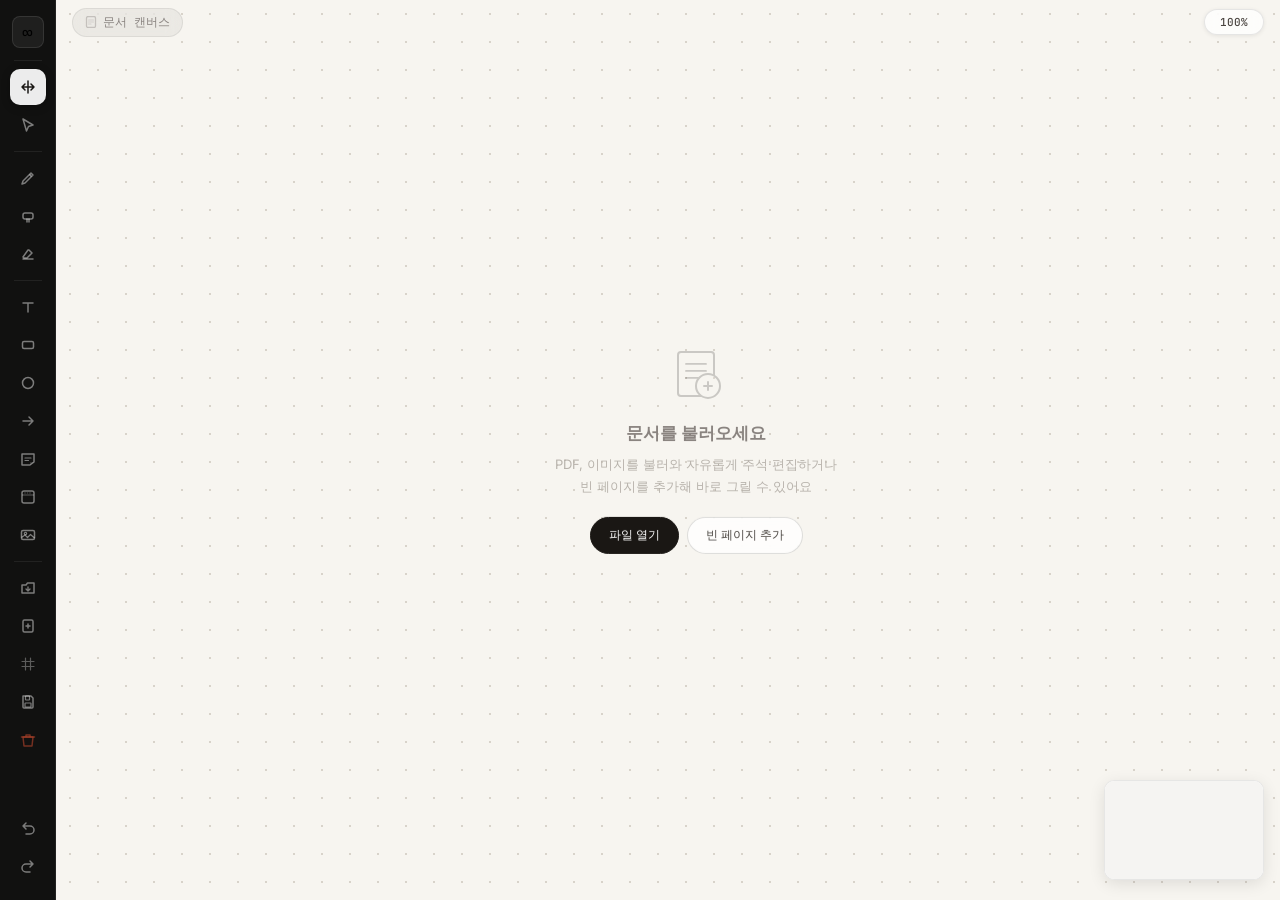
==== document.html @ 3174131b "feat: 로비 + 문서 캔버스 완성 (기능 동등화 + 버그 수정) ## 주요 변경사항  ### 로비 (index.html) - 무한캔버스 스타일 도트그리드 배경 - 드래그 가능한" ====
<!DOCTYPE html>
<html lang="ko">
<head>
  <meta charset="UTF-8">
  <meta name="viewport" content="width=device-width, initial-scale=1.0, viewport-fit=cover, maximum-scale=1.0, user-scalable=no">
  <meta name="apple-mobile-web-app-capable" content="yes">
  <meta name="apple-mobile-web-app-status-bar-style" content="black-translucent">
  <meta name="theme-color" content="#0f0e0d">
  <title>∞ Loovas — 문서 캔버스</title>
  <link rel="preconnect" href="https://fonts.googleapis.com">
  <link rel="preconnect" href="https://fonts.gstatic.com" crossorigin>
  <link rel="stylesheet" href="https://fonts.googleapis.com/css2?family=Inter:wght@300;400;500;600&family=JetBrains+Mono:wght@400;500&display=swap">
  <link rel="stylesheet" href="style.css">
  <style>
    /* ═══════════════════════════════════════════════════
       DOCUMENT CANVAS — 추가 스타일
    ═══════════════════════════════════════════════════ */

    /* 배경: 무한캔버스와 동일한 도트그리드 */
    #doc-grid {
      position: fixed;
      inset: 0;
      left: var(--sidebar-w);
      pointer-events: none;
      z-index: 0;
      background-color: var(--canvas-bg);
      background-image: radial-gradient(circle, var(--canvas-dot) 1.4px, transparent 1.4px);
      background-size: 28px 28px;
    }

    /* 뷰포트 */
    #doc-viewport {
      position: fixed;
      top: 0; bottom: 0;
      left: var(--sidebar-w);
      right: 0;
      overflow: hidden;
      z-index: 1;
    }

    /* 보드 — 스크롤 가능한 페이지들 */
    #doc-board {
      position: absolute;
      top: 0; left: 0;
      transform-origin: 0 0;
      will-change: transform;
      display: flex;
      flex-direction: column;
      align-items: center;
      padding: 60px 80px 120px;
      gap: 32px;
      min-width: 100vw;
      min-height: 100vh;
    }

    /* 각 문서 페이지 래퍼 */
    .doc-page-wrap {
      position: relative;
      display: flex;
      flex-direction: column;
      align-items: center;
      flex-shrink: 0;
    }

    /* 페이지 섬네일 */
    .doc-page {
      position: relative;
      background: #fff;
      box-shadow:
        0 4px 32px rgba(0,0,0,0.13),
        0 1px 6px rgba(0,0,0,0.06),
        0 0 0 1px rgba(0,0,0,0.05);
      border-radius: 3px;
      overflow: hidden;
      display: block;
    }
    .doc-page canvas {
      display: block;
      user-select: none;
      -webkit-user-select: none;
    }

    /* 페이지 번호 뱃지 */
    .doc-page-badge {
      font-size: 10px;
      color: var(--ink-4);
      font-family: var(--font-mono);
      white-space: nowrap;
      pointer-events: none;
      letter-spacing: 0.04em;
      margin-top: 8px;
      text-align: center;
    }

    /* 페이지 컨텍스트 메뉴 버튼 */
    .doc-page-menu-btn {
      position: absolute;
      top: 6px;
      right: 6px;
      width: 28px;
      height: 28px;
      border-radius: 8px;
      background: rgba(26,23,20,0.55);
      backdrop-filter: blur(6px);
      border: 1px solid rgba(255,255,255,0.12);
      color: rgba(255,255,255,0.9);
      cursor: pointer;
      display: none;
      align-items: center;
      justify-content: center;
      z-index: 20;
      transition: background 0.12s;
    }
    .doc-page-wrap:hover .doc-page-menu-btn { display: flex; }
    .doc-page-menu-btn:hover { background: rgba(26,23,20,0.8); }

    /* 페이지 추가 버튼 (각 페이지 아래) */
    .doc-add-page-btn {
      display: flex;
      align-items: center;
      gap: 8px;
      padding: 8px 20px;
      border-radius: 99px;
      border: 1.5px dashed rgba(26,23,20,0.2);
      background: transparent;
      color: var(--ink-4);
      font-size: 12px;
      font-weight: 500;
      cursor: pointer;
      transition: border-color 0.15s, color 0.15s, background 0.15s;
      font-family: var(--font-ui);
      margin-top: 4px;
    }
    .doc-add-page-btn:hover {
      border-color: rgba(26,23,20,0.4);
      color: var(--ink-2);
      background: rgba(26,23,20,0.04);
    }

    /* SVG 주석 레이어 (보드 전체 위) */
    #doc-svg-layer {
      position: absolute;
      top: 0; left: 0;
      width: 1px; height: 1px;
      overflow: visible;
      pointer-events: none;
      z-index: 50;
    }

    /* 빈 보드 힌트 */
    #doc-empty-hint {
      position: fixed;
      top: 50%;
      left: calc(var(--sidebar-w) + 50%);
      transform: translate(-50%, -50%);
      text-align: center;
      z-index: 5;
      transition: opacity 0.3s, visibility 0.3s;
    }
    #doc-empty-hint.hidden {
      opacity: 0;
      pointer-events: none;
      visibility: hidden;
    }
    .hint-icon { margin-bottom: 16px; opacity: 0.2; }
    .hint-title {
      font-size: 17px; font-weight: 600;
      color: var(--ink-3); margin-bottom: 8px;
    }
    .hint-desc {
      font-size: 13px; color: var(--ink-4);
      line-height: 1.7;
    }
    .hint-actions {
      display: flex; gap: 8px; justify-content: center;
      margin-top: 20px; pointer-events: all;
    }
    .hint-btn {
      padding: 9px 18px;
      border-radius: 99px;
      font-size: 12px; font-weight: 500;
      cursor: pointer;
      transition: background 0.12s, border-color 0.12s;
      font-family: var(--font-ui);
      border: 1.5px solid rgba(26,23,20,0.14);
      background: rgba(255,255,255,0.8);
      color: var(--ink-2);
      backdrop-filter: blur(8px);
    }
    .hint-btn:hover { background: #fff; border-color: rgba(26,23,20,0.25); }
    .hint-btn.primary {
      background: var(--ink-1); color: #fff; border-color: var(--ink-1);
    }
    .hint-btn.primary:hover { background: #2a2520; border-color: #2a2520; }

    /* ── TOP BAR ── */
    #doc-topbar {
      position: fixed; top: 0;
      left: var(--sidebar-w); right: 0;
      height: 44px; z-index: 900;
      display: flex; align-items: center; justify-content: space-between;
      padding: 0 16px; pointer-events: none;
    }
    #doc-topbar > * { pointer-events: all; }

    #doc-title-pill {
      font-family: var(--font-mono); font-size: 12px; font-weight: 500;
      color: var(--ink-3); padding: 5px 12px;
      background: rgba(26,23,20,0.05);
      border: 1px solid rgba(26,23,20,0.07);
      border-radius: 999px;
      backdrop-filter: blur(8px); -webkit-backdrop-filter: blur(8px);
      display: flex; align-items: center; gap: 6px;
    }
    #doc-title-pill svg { opacity: 0.4; }

    #doc-topbar-right { display: flex; align-items: center; gap: 8px; }

    #doc-zoom-pill {
      font-family: var(--font-mono); font-size: 11px; font-weight: 500;
      color: var(--ink-2); padding: 5px 12px;
      background: rgba(255,255,255,0.75);
      border: 1px solid rgba(26,23,20,0.1);
      border-radius: 999px; cursor: pointer; min-width: 60px; text-align: center;
      backdrop-filter: blur(8px); -webkit-backdrop-filter: blur(8px);
      transition: background 0.12s; box-shadow: 0 1px 4px rgba(0,0,0,0.08);
    }
    #doc-zoom-pill:hover { background: rgba(255,255,255,0.95); color: var(--ink-1); }

    #doc-page-count-pill {
      font-family: var(--font-mono); font-size: 11px; font-weight: 500;
      color: var(--ink-3); padding: 5px 10px;
      background: rgba(26,23,20,0.05);
      border: 1px solid rgba(26,23,20,0.07);
      border-radius: 999px;
      backdrop-filter: blur(8px);
    }

    /* ── COLOR TRAY (무한캔버스와 동일) ── */
    #doc-color-tray {
      position: fixed;
      left: calc(var(--sidebar-w) + 12px);
      bottom: 20px;
      z-index: 1000;
      background: rgba(17,17,16,0.92);
      backdrop-filter: blur(16px); -webkit-backdrop-filter: blur(16px);
      border: 1px solid rgba(255,255,255,0.1);
      border-radius: 16px; padding: 12px;
      display: none; flex-direction: column; gap: 10px;
      box-shadow: 0 8px 32px rgba(0,0,0,0.3), 0 2px 8px rgba(0,0,0,0.15);
      opacity: 0; transform: translateY(8px) scale(0.97);
      pointer-events: none;
      transition: opacity 0.2s var(--ease-out), transform 0.2s var(--ease-out);
    }
    #doc-color-tray.ct-visible {
      display: flex; opacity: 1; transform: none; pointer-events: all;
    }

    /* ── SNACKBAR ── */
    #doc-snack {
      position: fixed; bottom: 24px; left: calc(var(--sidebar-w) + 50%);
      transform: translateX(-50%) translateY(16px);
      background: rgba(26,23,20,0.9); color: #fff;
      font-size: 13px; font-family: var(--font-ui);
      padding: 10px 20px; border-radius: 99px;
      pointer-events: none; opacity: 0;
      transition: opacity 0.2s, transform 0.2s;
      z-index: 9000; white-space: nowrap;
      backdrop-filter: blur(8px);
    }
    #doc-snack.visible { opacity: 1; transform: translateX(-50%) translateY(0); }

    /* ── 페이지 컨텍스트 메뉴 ── */
    #doc-page-ctx {
      position: fixed;
      background: rgba(255,255,255,0.97);
      backdrop-filter: blur(20px); -webkit-backdrop-filter: blur(20px);
      border: 1px solid rgba(26,23,20,0.1);
      border-radius: 12px; padding: 6px;
      box-shadow: 0 8px 32px rgba(0,0,0,0.14), 0 2px 8px rgba(0,0,0,0.06);
      z-index: 5000; min-width: 172px;
      display: none;
    }
    #doc-page-ctx.visible { display: block; }
    .dpc-item {
      display: flex; align-items: center; gap: 10px;
      padding: 9px 12px; border-radius: 8px;
      font-size: 13px; color: var(--ink-1); cursor: pointer;
      transition: background 0.1s; user-select: none;
    }
    .dpc-item:hover { background: rgba(26,23,20,0.05); }
    .dpc-item.danger { color: var(--accent); }
    .dpc-item.danger:hover { background: rgba(200,75,47,0.06); }
    .dpc-sep { height: 1px; background: rgba(26,23,20,0.07); margin: 4px 0; }

    /* ── 펜 설정 패널 (무한캔버스와 동일) ── */
    #doc-pen-panel {
      position: fixed;
      width: 228px;
      background: rgba(22,20,18,0.97);
      backdrop-filter: blur(24px); -webkit-backdrop-filter: blur(24px);
      border: 1px solid rgba(255,255,255,0.1);
      border-radius: 16px; padding: 0;
      box-shadow: 0 16px 48px rgba(0,0,0,0.4), 0 4px 16px rgba(0,0,0,0.2);
      z-index: 2000;
      display: none;
      opacity: 0;
      transform: scale(0.95) translateY(-4px);
      transform-origin: left center;
      transition: opacity 0.18s var(--ease-out), transform 0.18s var(--ease-out);
    }
    #doc-pen-panel.pp-open {
      display: block; opacity: 1; transform: scale(1) translateY(0);
    }
    #doc-pen-panel .pp-header {
      display: flex; align-items: center; justify-content: space-between;
      padding: 14px 16px 12px;
      border-bottom: 1px solid rgba(255,255,255,0.08);
    }
    #doc-pen-panel .pp-title {
      font-size: 12px; font-weight: 600; color: rgba(255,255,255,0.85);
      letter-spacing: 0.04em; text-transform: uppercase;
    }
    #doc-pen-panel .pp-close {
      width: 24px; height: 24px; border-radius: 50%;
      border: none; background: rgba(255,255,255,0.08);
      color: rgba(255,255,255,0.5); cursor: pointer;
      display: flex; align-items: center; justify-content: center;
      transition: background 0.12s;
    }
    #doc-pen-panel .pp-close:hover { background: rgba(255,255,255,0.14); color: #fff; }
    #doc-pen-panel .pp-body { padding: 12px 16px 16px; display: flex; flex-direction: column; gap: 14px; }
    #doc-pen-panel .pp-sect { display: flex; flex-direction: column; gap: 8px; }
    #doc-pen-panel .pp-lbl {
      font-size: 10px; font-weight: 600; color: rgba(255,255,255,0.35);
      text-transform: uppercase; letter-spacing: 0.1em;
    }
    #doc-pen-panel .pp-row { display: flex; align-items: center; gap: 8px; }
    #doc-pen-panel input[type=range] {
      flex: 1; height: 4px; border-radius: 2px; cursor: pointer;
      -webkit-appearance: none; background: rgba(255,255,255,0.12);
      outline: none;
    }
    #doc-pen-panel input[type=range]::-webkit-slider-thumb {
      -webkit-appearance: none; width: 14px; height: 14px;
      border-radius: 50%; background: #fff; cursor: pointer;
      box-shadow: 0 1px 4px rgba(0,0,0,0.3);
    }
    #doc-pen-panel .pp-num {
      font-family: var(--font-mono); font-size: 11px;
      color: rgba(255,255,255,0.5); min-width: 32px; text-align: right;
    }
    #doc-pen-panel .pp-chips { display: flex; gap: 4px; flex-wrap: wrap; }
    #doc-pen-panel .pp-chip {
      padding: 4px 10px; border-radius: 99px; font-size: 11px; font-weight: 500;
      border: 1px solid rgba(255,255,255,0.12);
      background: transparent; color: rgba(255,255,255,0.5);
      cursor: pointer; transition: background 0.12s, color 0.12s, border-color 0.12s;
    }
    #doc-pen-panel .pp-chip.pp-on,
    #doc-pen-panel .pp-chip:hover {
      background: rgba(255,255,255,0.12); color: rgba(255,255,255,0.9);
      border-color: rgba(255,255,255,0.25);
    }
    #doc-pen-panel .pp-caps { display: flex; gap: 4px; }
    #doc-pen-panel .pp-cap {
      flex: 1; padding: 6px 4px; border-radius: 8px; font-size: 10px;
      border: 1px solid rgba(255,255,255,0.1);
      background: transparent; color: rgba(255,255,255,0.5);
      cursor: pointer; display: flex; flex-direction: column;
      align-items: center; gap: 4px; transition: 0.12s;
    }
    #doc-pen-panel .pp-cap.pp-on,
    #doc-pen-panel .pp-cap:hover {
      background: rgba(255,255,255,0.1); color: rgba(255,255,255,0.9);
      border-color: rgba(255,255,255,0.22);
    }
    #doc-pen-panel .pp-preview-wrap {
      background: rgba(255,255,255,0.06); border-radius: 8px; padding: 8px;
      height: 48px; display: flex; align-items: center;
    }
    #doc-pen-panel #dpp-preview-svg { width: 100%; height: 32px; }
    #doc-pen-panel #dpp-preview-path { stroke: rgba(255,255,255,0.7); }

    /* ── select 도구 선택 스타일 ── */
    .doc-el-selected {
      outline: 2px solid var(--accent) !important;
      outline-offset: 2px;
    }

    /* ── 드래그 드롭 오버레이 ── */
    #doc-drag-overlay {
      position: fixed; inset: 0; z-index: 9998;
      background: rgba(43,108,176,0.06);
      border: 3px dashed rgba(43,108,176,0.35);
      display: none; align-items: center; justify-content: center;
      pointer-events: none;
    }
    #doc-drag-overlay.active { display: flex; }
    #doc-drag-overlay .drop-msg {
      background: rgba(255,255,255,0.95);
      backdrop-filter: blur(12px);
      padding: 20px 40px; border-radius: 16px;
      font-size: 15px; font-weight: 600; color: var(--ink-2);
      box-shadow: 0 8px 32px rgba(0,0,0,0.12);
    }

    /* ── 미니맵 ── */
    #doc-minimap {
      position: fixed; right: 16px; bottom: 20px;
      width: 160px; height: 100px;
      background: rgba(255,255,255,0.85);
      border: 1px solid rgba(26,23,20,0.1);
      border-radius: 10px; overflow: hidden;
      box-shadow: 0 4px 16px rgba(0,0,0,0.1);
      z-index: 999;
      backdrop-filter: blur(8px); -webkit-backdrop-filter: blur(8px);
    }
    @media (max-width: 767px) {
      #doc-minimap { display: none; }
      #doc-title-pill { display: none; }
    }
  </style>
</head>
<body data-tool="pan">

<!-- ── 도트그리드 배경 (무한캔버스와 동일) ── -->
<div id="doc-grid"></div>

<!-- ── 뷰포트 + 보드 ── -->
<div id="doc-viewport">
  <div id="doc-board">
    <!-- 페이지들은 JS로 주입 -->
    <svg id="doc-svg-layer"></svg>
  </div>
</div>

<!-- ── 빈 상태 힌트 ── -->
<div id="doc-empty-hint">
  <div class="hint-icon">
    <svg width="56" height="56" viewBox="0 0 56 56" fill="none">
      <rect x="10" y="6" width="36" height="44" rx="3" stroke="#1a1714" stroke-width="2"/>
      <path d="M18 18H38M18 25H38M18 32H30" stroke="#1a1714" stroke-width="1.8" stroke-linecap="round"/>
      <circle cx="40" cy="40" r="12" fill="var(--canvas-bg)" stroke="#1a1714" stroke-width="2"/>
      <path d="M36 40H44M40 36V44" stroke="#1a1714" stroke-width="2" stroke-linecap="round"/>
    </svg>
  </div>
  <div class="hint-title">문서를 불러오세요</div>
  <div class="hint-desc">
    PDF, 이미지를 불러와 자유롭게 주석·편집하거나<br>
    빈 페이지를 추가해 바로 그릴 수 있어요
  </div>
  <div class="hint-actions">
    <button class="hint-btn primary" id="doc-hint-open-btn">파일 열기</button>
    <button class="hint-btn" id="doc-hint-blank-btn">빈 페이지 추가</button>
  </div>
</div>

<!-- ══════════════════════════════════════════
     LEFT SIDEBAR — 무한캔버스와 동일 구조
══════════════════════════════════════════ -->
<aside id="left-sidebar">
  <!-- 홈 버튼 -->
  <div id="sidebar-brand">
    <a href="index.html" id="brand-icon" title="홈으로" style="text-decoration:none;display:flex;align-items:center;justify-content:center;color:inherit;">∞</a>
  </div>

  <div class="sidebar-divider"></div>

  <!-- 뷰 / 선택 도구 -->
  <div class="sidebar-section" id="doc-mode-section">
    <button class="sbtn active" id="dt-pan" data-tool="pan" data-tip="이동 (H)">
      <svg width="16" height="16" viewBox="0 0 16 16" fill="none">
        <path d="M8 2V14M2 8H14M5 5L2 8L5 11M11 5L14 8L11 11" stroke="currentColor" stroke-width="1.5" stroke-linecap="round" stroke-linejoin="round"/>
      </svg>
    </button>
    <button class="sbtn" id="dt-select" data-tool="select" data-tip="선택 (V)">
      <svg width="16" height="16" viewBox="0 0 16 16" fill="none">
        <path d="M3 2L13 8L8.5 9.5L6.5 14L3 2Z" stroke="currentColor" stroke-width="1.5" stroke-linejoin="round"/>
      </svg>
    </button>
  </div>

  <div class="sidebar-divider"></div>

  <!-- 드로잉 도구 -->
  <div class="sidebar-section">
    <button class="sbtn" id="dt-pen" data-tool-or-panel="pen" data-tip="펜 (P)">
      <svg width="16" height="16" viewBox="0 0 16 16" fill="none">
        <path d="M11 3L13 5L5 13L2 14L3 11L11 3Z" stroke="currentColor" stroke-width="1.5" stroke-linejoin="round"/>
        <path d="M9.5 4.5L11.5 6.5" stroke="currentColor" stroke-width="1.5"/>
      </svg>
    </button>
    <button class="sbtn" id="dt-highlight" data-tool-or-panel="highlight" data-tip="형광펜 (L)">
      <svg width="16" height="16" viewBox="0 0 16 16" fill="none">
        <rect x="3" y="5" width="10" height="6" rx="2" stroke="currentColor" stroke-width="1.5"/>
        <path d="M7 11V14M9 11V14" stroke="currentColor" stroke-width="1.5" stroke-linecap="round"/>
      </svg>
    </button>
    <button class="sbtn" id="dt-eraser" data-tool-or-panel="eraser" data-tip="지우개 (E)">
      <svg width="16" height="16" viewBox="0 0 16 16" fill="none">
        <path d="M3 13H13" stroke="currentColor" stroke-width="1.5" stroke-linecap="round"/>
        <path d="M9 4L12 7L7 12H4L3 11L8 4H9Z" stroke="currentColor" stroke-width="1.5" stroke-linejoin="round"/>
      </svg>
    </button>
  </div>

  <div class="sidebar-divider"></div>

  <!-- 도형 도구 -->
  <div class="sidebar-section">
    <button class="sbtn" id="dt-text" data-tool="text" data-tip="텍스트 (T)">
      <svg width="16" height="16" viewBox="0 0 16 16" fill="none">
        <path d="M3 4H13M8 4V13" stroke="currentColor" stroke-width="1.5" stroke-linecap="round"/>
      </svg>
    </button>
    <button class="sbtn" id="dt-rect" data-tool="rect" data-tip="사각형 (R)">
      <svg width="16" height="16" viewBox="0 0 16 16" fill="none">
        <rect x="2.5" y="4.5" width="11" height="7" rx="1.5" stroke="currentColor" stroke-width="1.5"/>
      </svg>
    </button>
    <button class="sbtn" id="dt-circle" data-tool="circle" data-tip="원 (C)">
      <svg width="16" height="16" viewBox="0 0 16 16" fill="none">
        <circle cx="8" cy="8" r="5.5" stroke="currentColor" stroke-width="1.5"/>
      </svg>
    </button>
    <button class="sbtn" id="dt-arrow" data-tool="arrow" data-tip="화살표 (A)">
      <svg width="16" height="16" viewBox="0 0 16 16" fill="none">
        <path d="M3 8H13M9 4L13 8L9 12" stroke="currentColor" stroke-width="1.5" stroke-linecap="round" stroke-linejoin="round"/>
      </svg>
    </button>
    <button class="sbtn" id="dt-sticky" data-action="addSticky" data-tip="포스트잇 (S)">
      <svg width="16" height="16" viewBox="0 0 16 16" fill="none">
        <path d="M2 3H14V11L10 14H2V3Z" stroke="currentColor" stroke-width="1.5" stroke-linejoin="round"/>
        <path d="M10 11V14L14 11H10Z" fill="currentColor" opacity="0.3"/>
        <path d="M5 7H11M5 9.5H8.5" stroke="currentColor" stroke-width="1.2" stroke-linecap="round"/>
      </svg>
    </button>
    <button class="sbtn" id="dt-card" data-action="addCard" data-tip="카드 창 (W)">
      <svg width="16" height="16" viewBox="0 0 16 16" fill="none">
        <rect x="2" y="2" width="12" height="12" rx="2" stroke="currentColor" stroke-width="1.5"/>
        <path d="M2 6H14" stroke="currentColor" stroke-width="1.2" opacity="0.6"/>
        <circle cx="5" cy="4" r="0.8" fill="currentColor" opacity="0.5"/>
        <circle cx="7.5" cy="4" r="0.8" fill="currentColor" opacity="0.5"/>
        <circle cx="10" cy="4" r="0.8" fill="currentColor" opacity="0.5"/>
      </svg>
    </button>
    <button class="sbtn" id="dt-image" data-action="addDocImage" data-tip="이미지 삽입">
      <svg width="16" height="16" viewBox="0 0 16 16" fill="none">
        <rect x="1.5" y="3.5" width="13" height="9" rx="1.5" stroke="currentColor" stroke-width="1.5"/>
        <circle cx="5.5" cy="6.5" r="1.2" stroke="currentColor" stroke-width="1.2"/>
        <path d="M1.5 10.5L5 8L7.5 10.5L10.5 7.5L14.5 11" stroke="currentColor" stroke-width="1.2" stroke-linejoin="round"/>
      </svg>
    </button>
  </div>

  <div class="sidebar-divider"></div>

  <!-- 문서 관리 -->
  <div class="sidebar-section">
    <button class="sbtn" id="doc-open-btn" data-tip="문서 열기 (PDF/이미지)">
      <svg width="16" height="16" viewBox="0 0 16 16" fill="none">
        <path d="M2 5H6L7.5 3H14V13H2V5Z" stroke="currentColor" stroke-width="1.5" stroke-linejoin="round"/>
        <path d="M8 7V11M6 9L8 11L10 9" stroke="currentColor" stroke-width="1.3" stroke-linecap="round" stroke-linejoin="round"/>
      </svg>
    </button>
    <button class="sbtn" id="doc-add-blank-btn" data-tip="빈 페이지 추가">
      <svg width="16" height="16" viewBox="0 0 16 16" fill="none">
        <rect x="3" y="2" width="10" height="12" rx="1.5" stroke="currentColor" stroke-width="1.5"/>
        <path d="M8 6V10M6 8H10" stroke="currentColor" stroke-width="1.5" stroke-linecap="round"/>
      </svg>
    </button>
    <button class="sbtn" id="doc-grid-toggle-btn" data-tip="그리드 토글 (G)">
      <svg width="16" height="16" viewBox="0 0 16 16" fill="none">
        <path d="M2 5.5H14M2 10.5H14M5.5 2V14M10.5 2V14" stroke="currentColor" stroke-width="1.2" stroke-linecap="round" opacity="0.7"/>
      </svg>
    </button>
    <button class="sbtn" id="doc-save-btn" data-tip="저장 (Ctrl+S)">
      <svg width="16" height="16" viewBox="0 0 16 16" fill="none">
        <path d="M3 2H11L13 4V13C13 13.6 12.6 14 12 14H4C3.4 14 3 13.6 3 13V2Z" stroke="currentColor" stroke-width="1.5" stroke-linejoin="round"/>
        <rect x="5.5" y="2" width="4" height="4" rx="0.5" stroke="currentColor" stroke-width="1.2"/>
        <rect x="5" y="9" width="6" height="4" rx="0.5" stroke="currentColor" stroke-width="1.2"/>
      </svg>
    </button>
    <button class="sbtn sbtn-danger" id="doc-clear-btn" data-tip="전체 삭제">
      <svg width="16" height="16" viewBox="0 0 16 16" fill="none">
        <path d="M3 5H13L12 14H4L3 5Z" stroke="currentColor" stroke-width="1.5" stroke-linejoin="round"/>
        <path d="M1.5 5H14.5M6 5V3H10V5" stroke="currentColor" stroke-width="1.5" stroke-linecap="round" stroke-linejoin="round"/>
      </svg>
    </button>
  </div>

  <!-- Spacer -->
  <div class="sidebar-spacer"></div>

  <!-- Undo / Redo -->
  <div class="sidebar-section">
    <button class="sbtn" id="doc-undo-btn" data-tip="실행 취소 (Ctrl+Z)">
      <svg width="16" height="16" viewBox="0 0 16 16" fill="none">
        <path d="M3 6L6 3M3 6L6 9M3 6H10C12.2 6 14 7.8 14 10C14 12.2 12.2 14 10 14H6" stroke="currentColor" stroke-width="1.5" stroke-linecap="round" stroke-linejoin="round"/>
      </svg>
    </button>
    <button class="sbtn" id="doc-redo-btn" data-tip="다시 실행 (Ctrl+Shift+Z)">
      <svg width="16" height="16" viewBox="0 0 16 16" fill="none">
        <path d="M13 6L10 3M13 6L10 9M13 6H6C3.8 6 2 7.8 2 10C2 12.2 3.8 14 6 14H10" stroke="currentColor" stroke-width="1.5" stroke-linecap="round" stroke-linejoin="round"/>
      </svg>
    </button>
  </div>
</aside>

<!-- ── TOP BAR ── -->
<header id="doc-topbar">
  <div style="display:flex;align-items:center;gap:8px;">
    <div id="doc-title-pill">
      <svg width="12" height="12" viewBox="0 0 12 12" fill="none">
        <rect x="1.5" y="0.5" width="9" height="11" rx="1.5" stroke="currentColor" stroke-width="1.3"/>
        <path d="M3.5 4H8.5M3.5 6H8.5M3.5 8H6" stroke="currentColor" stroke-width="1.1" stroke-linecap="round" opacity="0.6"/>
      </svg>
      문서 캔버스
    </div>
    <div id="doc-page-count-pill" style="display:none;">1 페이지</div>
  </div>
  <div id="doc-topbar-right">
    <div id="doc-zoom-pill">100%</div>
  </div>
</header>

<!-- ── COLOR TRAY ── -->
<div id="doc-color-tray">
  <div class="ct-title">색상</div>
  <div class="ct-colors">
    <div class="cdot active" style="--c:#1a1714" data-c="#1a1714"></div>
    <div class="cdot" style="--c:#c84b2f" data-c="#c84b2f"></div>
    <div class="cdot" style="--c:#2b6cb0" data-c="#2b6cb0"></div>
    <div class="cdot" style="--c:#2d8a4e" data-c="#2d8a4e"></div>
    <div class="cdot" style="--c:#7c3d9e" data-c="#7c3d9e"></div>
    <div class="cdot" style="--c:#e8a320" data-c="#e8a320"></div>
  </div>
  <div class="ct-divider"></div>
  <div class="ct-title">굵기</div>
  <div class="ct-strokes">
    <button class="sw-btn active" data-sw="2"><div class="sw-line" style="height:2px"></div></button>
    <button class="sw-btn" data-sw="5"><div class="sw-line" style="height:4px"></div></button>
    <button class="sw-btn" data-sw="10"><div class="sw-line" style="height:7px"></div></button>
  </div>
</div>

<!-- ── 펜 설정 패널 ── -->
<div id="doc-pen-panel">
  <div class="pp-header">
    <span class="pp-title" id="dpp-title">펜 설정</span>
    <button class="pp-close" id="dpp-close">
      <svg width="10" height="10" viewBox="0 0 10 10" fill="none">
        <path d="M1.5 1.5L8.5 8.5M8.5 1.5L1.5 8.5" stroke="currentColor" stroke-width="1.7" stroke-linecap="round"/>
      </svg>
    </button>
  </div>
  <div class="pp-body">
    <div class="pp-sect">
      <div class="pp-lbl">안정화 (Smoothing)</div>
      <div class="pp-row">
        <input type="range" id="dpp-smooth" min="0" max="20" step="1" value="0">
        <span class="pp-num" id="dpp-smooth-v">0</span>
      </div>
      <div class="pp-chips" id="dpp-sc">
        <button class="pp-chip pp-on" data-smooth="0">없음</button>
        <button class="pp-chip" data-smooth="5">약간</button>
        <button class="pp-chip" data-smooth="10">보통</button>
        <button class="pp-chip" data-smooth="18">강함</button>
      </div>
    </div>
    <div class="pp-sect">
      <div class="pp-lbl">불투명도</div>
      <div class="pp-row">
        <input type="range" id="dpp-opacity" min="5" max="100" step="5" value="100">
        <span class="pp-num" id="dpp-opacity-v">100%</span>
      </div>
    </div>
    <div class="pp-sect" id="dpp-cap-sect">
      <div class="pp-lbl">선 끝 모양</div>
      <div class="pp-caps">
        <button class="pp-cap pp-on" data-cap="round">
          <svg width="30" height="10"><line x1="5" y1="5" x2="25" y2="5" stroke="rgba(255,255,255,0.7)" stroke-width="5" stroke-linecap="round"/></svg>
          <span>둥글게</span>
        </button>
        <button class="pp-cap" data-cap="square">
          <svg width="30" height="10"><line x1="5" y1="5" x2="25" y2="5" stroke="rgba(255,255,255,0.7)" stroke-width="5" stroke-linecap="square"/></svg>
          <span>각지게</span>
        </button>
        <button class="pp-cap" data-cap="butt">
          <svg width="30" height="10"><line x1="7" y1="5" x2="23" y2="5" stroke="rgba(255,255,255,0.7)" stroke-width="5" stroke-linecap="butt"/></svg>
          <span>짧게</span>
        </button>
      </div>
    </div>
    <div class="pp-sect" id="dpp-pressure-sect">
      <div class="pp-lbl">끝 처리 (Taper)</div>
      <div class="pp-chips" id="dpp-pc">
        <button class="pp-chip pp-on" data-pressure="none">없음</button>
        <button class="pp-chip" data-pressure="start">시작</button>
        <button class="pp-chip" data-pressure="end">끝</button>
        <button class="pp-chip" data-pressure="both">양쪽</button>
      </div>
    </div>
    <div class="pp-sect">
      <div class="pp-lbl">미리보기</div>
      <div class="pp-preview-wrap">
        <svg id="dpp-preview-svg" viewBox="0 0 200 32" preserveAspectRatio="none">
          <path id="dpp-preview-path"
            d="M10,24 Q30,8 50,16 Q70,24 90,12 Q110,4 130,16 Q150,24 170,10 Q185,4 192,10"
            fill="none" stroke="rgba(255,255,255,0.7)" stroke-width="2"
            stroke-linecap="round" stroke-linejoin="round"/>
        </svg>
      </div>
    </div>
  </div>
</div>

<!-- ── 페이지 컨텍스트 메뉴 ── -->
<div id="doc-page-ctx">
  <div class="dpc-item" id="dpc-move-up">
    <svg width="14" height="14" viewBox="0 0 14 14" fill="none"><path d="M7 11V3M4 6L7 3L10 6" stroke="currentColor" stroke-width="1.5" stroke-linecap="round" stroke-linejoin="round"/></svg>
    위로 이동
  </div>
  <div class="dpc-item" id="dpc-move-down">
    <svg width="14" height="14" viewBox="0 0 14 14" fill="none"><path d="M7 3V11M4 8L7 11L10 8" stroke="currentColor" stroke-width="1.5" stroke-linecap="round" stroke-linejoin="round"/></svg>
    아래로 이동
  </div>
  <div class="dpc-sep"></div>
  <div class="dpc-item" id="dpc-add-before">
    <svg width="14" height="14" viewBox="0 0 14 14" fill="none"><rect x="2" y="2" width="10" height="10" rx="1.5" stroke="currentColor" stroke-width="1.4"/><path d="M7 5V9M5 7H9" stroke="currentColor" stroke-width="1.4" stroke-linecap="round"/></svg>
    앞에 페이지 추가
  </div>
  <div class="dpc-item" id="dpc-add-after">
    <svg width="14" height="14" viewBox="0 0 14 14" fill="none"><rect x="2" y="2" width="10" height="10" rx="1.5" stroke="currentColor" stroke-width="1.4"/><path d="M7 5V9M5 7H9" stroke="currentColor" stroke-width="1.4" stroke-linecap="round"/></svg>
    뒤에 페이지 추가
  </div>
  <div class="dpc-sep"></div>
  <div class="dpc-item" id="dpc-fit">
    <svg width="14" height="14" viewBox="0 0 14 14" fill="none"><path d="M2 5V2H5M9 2H12V5M12 9V12H9M5 12H2V9" stroke="currentColor" stroke-width="1.5" stroke-linecap="round" stroke-linejoin="round"/></svg>
    이 페이지에 맞추기
  </div>
  <div class="dpc-sep"></div>
  <div class="dpc-item danger" id="dpc-delete">
    <svg width="14" height="14" viewBox="0 0 14 14" fill="none"><path d="M2 4H12L11 13H3L2 4Z" stroke="currentColor" stroke-width="1.4" stroke-linejoin="round"/><path d="M1 4H13M5 4V2H9V4" stroke="currentColor" stroke-width="1.4" stroke-linecap="round" stroke-linejoin="round"/></svg>
    이 페이지 삭제
  </div>
</div>

<!-- ── SNACKBAR ── -->
<div id="doc-snack"></div>

<!-- ── 저장 다이얼로그 ── -->
<div id="doc-save-overlay" style="position:fixed;inset:0;z-index:9000;background:rgba(0,0,0,0.45);backdrop-filter:blur(4px);display:none;align-items:center;justify-content:center;">
  <div id="doc-save-dialog" style="background:#fff;border-radius:16px;padding:28px 28px 20px;min-width:320px;box-shadow:0 24px 64px rgba(0,0,0,0.25);font-family:var(--font-ui);">
    <div style="font-size:16px;font-weight:600;color:var(--ink-1);margin-bottom:6px;">저장</div>
    <div style="font-size:12px;color:var(--ink-4);margin-bottom:20px;">문서 캔버스를 파일로 저장합니다</div>
    <div style="margin-bottom:20px;">
      <label style="font-size:11px;font-weight:600;color:var(--ink-3);text-transform:uppercase;letter-spacing:0.06em;display:block;margin-bottom:6px;">파일 이름</label>
      <input type="text" id="doc-save-filename" style="width:100%;box-sizing:border-box;border:1px solid rgba(26,23,20,0.18);border-radius:8px;padding:9px 12px;font-size:13px;font-family:var(--font-mono);color:var(--ink-1);outline:none;background:#faf9f7;" placeholder="document-2026-04-03">
    </div>
    <div style="display:flex;gap:8px;justify-content:flex-end;">
      <button id="doc-save-cancel-btn" style="padding:9px 18px;border-radius:8px;border:1px solid rgba(26,23,20,0.14);background:transparent;font-size:13px;font-weight:500;cursor:pointer;color:var(--ink-2);font-family:var(--font-ui);">취소</button>
      <button id="doc-save-confirm-btn" style="padding:9px 18px;border-radius:8px;border:none;background:var(--ink-1);color:#fff;font-size:13px;font-weight:500;cursor:pointer;font-family:var(--font-ui);">저장</button>
    </div>
  </div>
</div>

<!-- ── 미니맵 ── -->
<canvas id="doc-minimap" width="160" height="100"></canvas>

<!-- ── 드래그 드롭 오버레이 ── -->
<div id="doc-drag-overlay">
  <div class="drop-msg">
    <svg width="20" height="20" viewBox="0 0 20 20" fill="none" style="display:inline;vertical-align:middle;margin-right:8px;">
      <rect x="3" y="2" width="14" height="16" rx="2" stroke="currentColor" stroke-width="1.7"/>
      <path d="M10 7V13M7 10H13" stroke="currentColor" stroke-width="1.7" stroke-linecap="round"/>
    </svg>
    파일을 여기에 놓으세요
  </div>
</div>

<!-- ── 파일 입력 ── -->
<input type="file" id="doc-file-in" accept=".pdf,image/*" style="display:none">
<input type="file" id="doc-img-in" accept="image/*" style="display:none">

<!-- 기존 무한캔버스 호환용 숨김 shim -->
<div id="toolbar" style="display:none" aria-hidden="true">
  <div id="tb-drag-handle" style="display:none"></div>
  <div id="tb-tools" style="display:none"></div>
</div>
<div id="mode-bar" style="display:none" aria-hidden="true"></div>
<div id="ur-cluster" style="display:none" aria-hidden="true"></div>

<script>
// 드래그 오버레이
(function() {
  let dragCount = 0;
  const overlay = document.getElementById('doc-drag-overlay');
  document.addEventListener('dragenter', () => { dragCount++; overlay.classList.add('active'); });
  document.addEventListener('dragleave', () => { dragCount = Math.max(0, dragCount - 1); if (!dragCount) overlay.classList.remove('active'); });
  document.addEventListener('drop', () => { dragCount = 0; overlay.classList.remove('active'); });
  document.addEventListener('dragover', e => e.preventDefault());
})();
</script>

<script type="module" src="js/doc-main.js"></script>
</body>
</html>
---- style.css ----
/* Google Fonts — Inter + JetBrains Mono */

/* ═══════════════════════════════════════════════════════
   DESIGN TOKENS
═══════════════════════════════════════════════════════ */
:root {
  /* Canvas */
  --canvas-bg: #f7f5f0;
  --canvas-dot: #d8d3ca;

  /* Sidebar */
  --sidebar-bg: #111110;
  --sidebar-border: rgba(255,255,255,0.07);
  --sidebar-w: 56px;

  /* Surface */
  --surface-0: #ffffff;
  --surface-1: #faf9f7;
  --surface-2: #f2f0ec;
  --surface-3: #e8e5df;

  /* Ink */
  --ink-1: #1a1714;
  --ink-2: #4a4540;
  --ink-3: #8a8480;
  --ink-4: #b8b3ac;

  /* Accent */
  --accent:   #c84b2f;
  --accent-2: #2b6cb0;
  --accent-3: #2d8a4e;

  /* Sidebar button */
  --sbtn-hover: rgba(255,255,255,0.07);
  --sbtn-active: rgba(255,255,255,0.12);
  --sbtn-active-bg: rgba(255,255,255,0.9);
  --sbtn-active-ink: #1a1714;

  /* Panel */
  --panel-bg: rgba(250,249,247,0.96);
  --panel-border: rgba(26,23,20,0.1);
  --panel-shadow: 0 8px 32px rgba(0,0,0,0.14), 0 2px 8px rgba(0,0,0,0.06);

  /* Typography */
  --font-ui: 'Inter', system-ui, -apple-system, sans-serif;
  --font-mono: 'JetBrains Mono', 'DM Mono', monospace;
  --font-body: 'Inter', serif;

  /* Safe areas */
  --safe-b: env(safe-area-inset-bottom, 0px);
  --safe-t: env(safe-area-inset-top,    0px);
  --safe-l: env(safe-area-inset-left,   0px);
  --safe-r: env(safe-area-inset-right,  0px);

  /* Transitions */
  --ease-out: cubic-bezier(0.16, 1, 0.3, 1);
  --ease-spring: cubic-bezier(0.22, 0.68, 0.36, 1);
}

/* ═══════════════════════════════════════════════════════
   RESET
═══════════════════════════════════════════════════════ */
*, *::before, *::after {
  margin: 0; padding: 0; box-sizing: border-box;
}
html, body {
  width: 100%; height: 100%; overflow: hidden;
}
body {
  font-family: var(--font-ui);
  background: var(--sidebar-bg);
  user-select: none; -webkit-user-select: none;
  touch-action: none;
  -webkit-tap-highlight-color: transparent;
}

/* ═══════════════════════════════════════════════════════
   CANVAS BACKGROUND — DOT GRID
═══════════════════════════════════════════════════════ */
#grid {
  position: fixed;
  inset: 0;
  left: var(--sidebar-w);
  pointer-events: none;
  z-index: 0;
  background-color: var(--canvas-bg);
  background-image: radial-gradient(circle, var(--canvas-dot) 1.4px, transparent 1.4px);
  background-size: 28px 28px;
  transition: left 0.3s var(--ease-out);
}

/* ═══════════════════════════════════════════════════════
   VIEWPORT & BOARD
═══════════════════════════════════════════════════════ */
#viewport {
  position: fixed;
  top: 0; bottom: 0;
  left: var(--sidebar-w);
  right: 0;
  overflow: hidden;
  z-index: 1;
}
#board {
  position: absolute;
  top: 0; left: 0;
  transform-origin: 0 0;
  will-change: transform;
}
#svg-layer {
  position: absolute;
  top: 0; left: 0;
  width: 1px; height: 1px;
  overflow: visible;
  pointer-events: none;
}
#svg-overlay {
  position: absolute;
  top: 0; left: 0;
  width: 1px; height: 1px;
  overflow: visible;
  pointer-events: none;
  z-index: 99999;
}
#preview-canvas {
  position: fixed;
  top: 0; left: var(--sidebar-w);
  right: 0; bottom: 0;
  pointer-events: none;
  z-index: 500;
}

/* ═══════════════════════════════════════════════════════
   LEFT SIDEBAR
═══════════════════════════════════════════════════════ */
#left-sidebar {
  position: fixed;
  top: 0; left: 0; bottom: 0;
  width: var(--sidebar-w);
  background: var(--sidebar-bg);
  border-right: 1px solid var(--sidebar-border);
  z-index: 1000;
  display: flex;
  flex-direction: column;
  align-items: center;
  padding: calc(12px + var(--safe-t)) 0 calc(12px + var(--safe-b));
  gap: 0;
  overflow: hidden;
}

/* Brand */
#sidebar-brand {
  width: 100%;
  display: flex;
  align-items: center;
  justify-content: center;
  padding: 4px 0 8px;
  flex-shrink: 0;
}
#brand-icon {
  width: 32px;
  height: 32px;
  display: flex;
  align-items: center;
  justify-content: center;
  font-size: 18px;
  color: rgba(255,255,255,0.9);
  font-family: var(--font-mono);
  font-weight: 400;
  letter-spacing: -0.05em;
  background: rgba(255,255,255,0.06);
  border-radius: 8px;
  border: 1px solid rgba(255,255,255,0.1);
  transition: background 0.15s, transform 0.15s;
  cursor: default;
}
#brand-icon:hover {
  background: rgba(255,255,255,0.1);
  transform: scale(1.05);
}

/* Divider */
.sidebar-divider {
  width: 28px;
  height: 1px;
  background: var(--sidebar-border);
  flex-shrink: 0;
  margin: 4px 0;
}

/* Section */
.sidebar-section {
  display: flex;
  flex-direction: column;
  align-items: center;
  gap: 2px;
  padding: 4px 0;
  width: 100%;
}

/* Spacer */
.sidebar-spacer {
  flex: 1;
}

/* Sidebar Button */
.sbtn {
  width: 36px;
  height: 36px;
  border-radius: 10px;
  border: none;
  background: transparent;
  color: rgba(255,255,255,0.45);
  cursor: pointer;
  display: flex;
  align-items: center;
  justify-content: center;
  position: relative;
  flex-shrink: 0;
  transition: background 0.12s, color 0.12s, transform 0.1s;
  -webkit-tap-highlight-color: transparent;
  touch-action: manipulation;
}
.sbtn:hover {
  background: var(--sbtn-hover);
  color: rgba(255,255,255,0.8);
}
.sbtn:active {
  transform: scale(0.92);
  background: var(--sbtn-active);
}
.sbtn.active {
  background: rgba(255,255,255,0.92);
  color: var(--ink-1);
  box-shadow: 0 2px 8px rgba(0,0,0,0.3);
}
.sbtn.active:hover {
  background: #ffffff;
  color: var(--ink-1);
}
.sbtn svg {
  pointer-events: none;
  flex-shrink: 0;
}
.sbtn-danger {
  color: rgba(200,75,47,0.55);
}
.sbtn-danger:hover {
  background: rgba(200,75,47,0.12) !important;
  color: rgba(200,75,47,0.9) !important;
}

/* Tooltip */
@media (hover: hover) {
  .sbtn[data-tip]:hover::after {
    content: attr(data-tip);
    position: absolute;
    left: calc(100% + 10px);
    top: 50%;
    transform: translateY(-50%);
    background: var(--ink-1);
    color: #fff;
    font-family: var(--font-ui);
    font-size: 11px;
    font-weight: 500;
    padding: 5px 9px;
    border-radius: 6px;
    white-space: nowrap;
    pointer-events: none;
    z-index: 9999;
    letter-spacing: 0.01em;
    box-shadow: 0 3px 10px rgba(0,0,0,0.2);
  }
  .sbtn[data-tip]:hover::before {
    content: '';
    position: absolute;
    left: calc(100% + 6px);
    top: 50%;
    transform: translateY(-50%);
    border: 4px solid transparent;
    border-right-color: var(--ink-1);
    z-index: 9999;
    pointer-events: none;
  }
}

/* Active dot indicator for draw tools */
#t-pen.active::after,
#t-highlight.active::after,
#t-eraser.active::after {
  content: none !important;
}

/* ═══════════════════════════════════════════════════════
   TOP BAR
═══════════════════════════════════════════════════════ */
#topbar {
  position: fixed;
  top: 0;
  left: var(--sidebar-w);
  right: 0;
  height: 44px;
  z-index: 900;
  display: flex;
  align-items: center;
  justify-content: space-between;
  padding: 0 16px;
  pointer-events: none;
}
#topbar > * { pointer-events: all; }

#canvas-info {
  display: flex;
  align-items: center;
  gap: 8px;
}

#title-pill {
  font-family: var(--font-mono);
  font-size: 12px;
  font-weight: 500;
  color: var(--ink-3);
  letter-spacing: 0.02em;
  padding: 5px 12px;
  background: rgba(26,23,20,0.05);
  border: 1px solid rgba(26,23,20,0.07);
  border-radius: 999px;
  backdrop-filter: blur(8px);
  -webkit-backdrop-filter: blur(8px);
}

#topbar-right {
  display: flex;
  align-items: center;
  gap: 8px;
}

#zoom-pill {
  font-family: var(--font-mono);
  font-size: 11px;
  font-weight: 500;
  color: var(--ink-2);
  padding: 5px 12px;
  background: rgba(255,255,255,0.75);
  border: 1px solid rgba(26,23,20,0.1);
  border-radius: 999px;
  cursor: pointer;
  min-width: 60px;
  text-align: center;
  backdrop-filter: blur(8px);
  -webkit-backdrop-filter: blur(8px);
  transition: background 0.12s, color 0.12s;
  box-shadow: 0 1px 4px rgba(0,0,0,0.08);
}
#zoom-pill:hover {
  background: rgba(255,255,255,0.95);
  color: var(--ink-1);
}

@media (max-width: 767px) {
  #title-pill { display: none; }
  #topbar {
    left: var(--sidebar-w);
    right: 0;
  }
}

/* ═══════════════════════════════════════════════════════
   COLOR TRAY — 플로팅 드로잉 팔레트
═══════════════════════════════════════════════════════ */
#color-tray {
  position: fixed;
  left: calc(var(--sidebar-w) + 12px);
  bottom: 20px;
  z-index: 1000;
  background: rgba(17,17,16,0.92);
  backdrop-filter: blur(16px);
  -webkit-backdrop-filter: blur(16px);
  border: 1px solid rgba(255,255,255,0.1);
  border-radius: 16px;
  padding: 12px;
  display: none;
  flex-direction: column;
  gap: 10px;
  box-shadow: 0 8px 32px rgba(0,0,0,0.3), 0 2px 8px rgba(0,0,0,0.15);

  opacity: 0;
  transform: translateY(8px) scale(0.97);
  pointer-events: none;
  transition: opacity 0.2s var(--ease-out),
              transform 0.2s var(--ease-out);
}
#color-tray.ct-visible {
  display: flex;
  opacity: 1;
  transform: translateY(0) scale(1);
  pointer-events: all;
}

.ct-title {
  font-family: var(--font-ui);
  font-size: 9px;
  font-weight: 600;
  text-transform: uppercase;
  letter-spacing: 0.1em;
  color: rgba(255,255,255,0.3);
  padding: 0 2px;
}

.ct-colors {
  display: flex;
  flex-direction: column;
  gap: 6px;
  align-items: center;
}

.cdot {
  width: 24px;
  height: 24px;
  border-radius: 50%;
  background: var(--c);
  cursor: pointer;
  border: 2px solid transparent;
  transition: transform 0.12s, border-color 0.12s, box-shadow 0.12s;
  flex-shrink: 0;
  touch-action: manipulation;
}
.cdot:hover { transform: scale(1.18); }
.cdot.active {
  border-color: rgba(255,255,255,0.8);
  box-shadow: 0 0 0 1px var(--c);
  transform: scale(1.1);
}

.ct-divider {
  width: 100%;
  height: 1px;
  background: rgba(255,255,255,0.08);
}

.ct-strokes {
  display: flex;
  flex-direction: column;
  gap: 4px;
  align-items: center;
}

.sw-btn {
  width: 36px;
  height: 28px;
  border: 1px solid rgba(255,255,255,0.1);
  border-radius: 8px;
  background: transparent;
  cursor: pointer;
  display: flex;
  align-items: center;
  justify-content: center;
  transition: background 0.12s, border-color 0.12s;
  touch-action: manipulation;
}
.sw-btn:hover { background: rgba(255,255,255,0.08); }
.sw-btn.active {
  background: rgba(255,255,255,0.12);
  border-color: rgba(255,255,255,0.3);
}
.sw-line {
  border-radius: 99px;
  background: rgba(255,255,255,0.7);
  width: 60%;
  transition: background 0.12s;
}
.sw-btn.active .sw-line {
  background: rgba(255,255,255,0.95);
}

/* Orb highlights — toolOrb 섹션으로 통합됨 (하단 참조) */


/* ═══════════════════════════════════════════════════════
   MINIMAP
═══════════════════════════════════════════════════════ */
#minimap {
  position: fixed;
  right: 16px;
  bottom: 20px;
  width: 160px;
  height: 100px;
  background: rgba(255,255,255,0.85);
  border: 1px solid rgba(26,23,20,0.1);
  border-radius: 10px;
  overflow: hidden;
  box-shadow: 0 4px 16px rgba(0,0,0,0.1);
  z-index: 999;
  backdrop-filter: blur(8px);
  -webkit-backdrop-filter: blur(8px);
}
@media (max-width: 767px) { #minimap { display: none; } }

/* ═══════════════════════════════════════════════════════
   ELEMENT SYSTEM
═══════════════════════════════════════════════════════ */
.el { position: absolute; }
.el-body { width: 100%; height: 100%; border-radius: 4px; }
.el-handles { display: none; position: absolute; inset: -1px; pointer-events: none; }
.el.selected > .el-body {
  outline: 2px solid var(--accent-2);
  outline-offset: 2px;
}
.el.selected > .el-handles { display: block; }

.h-move {
  position: absolute; inset: 0;
  cursor: move; pointer-events: all;
}
.h-resize {
  position: absolute;
  width: 10px; height: 10px;
  background: white;
  border: 2px solid var(--accent-2);
  border-radius: 3px;
  pointer-events: all;
  transition: background 0.1s, transform 0.1s;
}
.h-resize:hover { background: var(--accent-2); transform: scale(1.2); }
.h-resize.nw { top: -5px; left: -5px; cursor: nw-resize; }
.h-resize.ne { top: -5px; right: -5px; cursor: ne-resize; }
.h-resize.se { bottom: -5px; right: -5px; cursor: se-resize; }
.h-resize.sw { bottom: -5px; left: -5px; cursor: sw-resize; }
.h-resize.n  { top: -5px; left: calc(50% - 5px); cursor: n-resize; }
.h-resize.s  { bottom: -5px; left: calc(50% - 5px); cursor: s-resize; }
.h-resize.e  { top: calc(50% - 5px); right: -5px; cursor: e-resize; }
.h-resize.w  { top: calc(50% - 5px); left: -5px; cursor: w-resize; }

@media (pointer: coarse) {
  .h-resize { width: 20px; height: 20px; }
  .h-resize.nw { top: -10px; left: -10px; }
  .h-resize.ne { top: -10px; right: -10px; }
  .h-resize.se { bottom: -10px; right: -10px; }
  .h-resize.sw { bottom: -10px; left: -10px; }
  .h-resize.n  { top: -10px; left: calc(50% - 10px); }
  .h-resize.s  { bottom: -10px; left: calc(50% - 10px); }
  .h-resize.e  { top: calc(50% - 10px); right: -10px; }
  .h-resize.w  { top: calc(50% - 10px); left: -10px; }
}

/* Lasso */
#sel-rect {
  position: fixed;
  border: 1.5px solid var(--accent-2);
  background: rgba(43,108,176,0.06);
  pointer-events: none;
  display: none;
  z-index: 600;
  border-radius: 3px;
}
.el.lasso-hover > .el-body {
  outline: 2px dashed var(--accent-2);
  outline-offset: 2px;
}

/* ═══════════════════════════════════════════════════════
   STICKY NOTE
═══════════════════════════════════════════════════════ */
.sticky-body {
  padding: 10px;
  display: flex;
  flex-direction: column;
  box-shadow: 0 4px 16px rgba(0,0,0,0.12),
              0 1px 4px rgba(0,0,0,0.06);
  min-width: 120px; min-height: 90px;
  border-radius: 4px;
}
.sticky-bar {
  display: flex;
  justify-content: flex-end;
  gap: 4px;
  margin-bottom: 6px;
  flex-shrink: 0;
}
.sticky-btn {
  width: 26px; height: 26px;
  border: none; border-radius: 50%;
  background: rgba(0,0,0,0.12);
  color: rgba(0,0,0,0.5);
  font-size: 11px;
  cursor: pointer;
  display: flex; align-items: center; justify-content: center;
  touch-action: manipulation;
  transition: opacity 0.12s;
}
.sticky-btn:hover { opacity: 0.7; }
.sticky-btn:active { opacity: 0.4; }
.sticky-body textarea {
  flex: 1; border: none; background: transparent;
  resize: none;
  font-family: var(--font-body); font-size: 13.5px;
  font-weight: 400; line-height: 1.6;
  color: var(--ink-1); outline: none; cursor: text;
  min-height: 60px;
  touch-action: manipulation;
}

/* ═══════════════════════════════════════════════════════
   TEXT ELEMENT
═══════════════════════════════════════════════════════ */
.text-body {
  padding: 4px 6px;
  min-width: 60px; min-height: 30px;
  white-space: pre-wrap; word-break: break-word;
  font-family: var(--font-body); font-weight: 400;
  line-height: 1.5; outline: none;
  cursor: text; background: transparent;
}

/* ═══════════════════════════════════════════════════════
   IMAGE ELEMENT
═══════════════════════════════════════════════════════ */
.image-body {
  display: block;
  width: 100%; height: 100%;
  object-fit: contain;
  pointer-events: none;
  border-radius: 2px;
}

/* ═══════════════════════════════════════════════════════
   CARD WINDOW
═══════════════════════════════════════════════════════ */
.card-body {
  display: flex; flex-direction: column;
  background: var(--surface-0);
  border: 1px solid rgba(26,23,20,0.1);
  border-radius: 12px;
  box-shadow: 0 8px 24px rgba(0,0,0,0.1),
              0 2px 6px rgba(0,0,0,0.06);
  overflow: hidden;
  min-width: 180px; min-height: 120px;
}
.card-header {
  display: flex; align-items: center;
  justify-content: space-between;
  gap: 8px; padding: 10px 12px;
  border-bottom: 1px solid rgba(26,23,20,0.06);
  background: var(--surface-1);
  flex-shrink: 0;
}
.card-title {
  flex: 1; min-width: 0;
  font-family: var(--font-ui);
  font-size: 12px; font-weight: 600;
  letter-spacing: -0.01em;
  color: var(--ink-1); outline: none; cursor: text;
  white-space: nowrap; overflow: hidden; text-overflow: ellipsis;
  user-select: text; -webkit-user-select: text;
}
.card-title:empty::before {
  content: '제목...'; color: var(--ink-4); pointer-events: none;
}
.card-close-btn {
  width: 26px; height: 26px; border: none;
  border-radius: 6px; cursor: pointer;
  background: transparent; color: var(--ink-3);
  font-size: 12px; display: flex; align-items: center;
  justify-content: center; flex-shrink: 0;
  transition: background 0.12s, color 0.12s;
  touch-action: manipulation;
}
.card-close-btn:hover { background: rgba(0,0,0,0.06); color: var(--ink-1); }
.card-close-btn:active { background: rgba(0,0,0,0.12); }
.card-content {
  padding: 10px 12px;
  font-family: var(--font-body); font-size: 13px;
  font-weight: 400; line-height: 1.6;
  color: var(--ink-1); outline: none; cursor: text;
  min-height: 32px; white-space: pre-wrap; word-break: break-word;
  user-select: text; -webkit-user-select: text;
  border-bottom: 1px solid rgba(26,23,20,0.05);
  flex-shrink: 0;
}
.card-content:empty::before {
  content: attr(data-placeholder); color: var(--ink-4); pointer-events: none;
}
.card-sub-container {
  flex: 1 1 auto; padding: 8px;
  position: relative; overflow-y: auto;
  overflow-x: hidden; min-height: 0;
  scrollbar-width: thin;
  background: var(--surface-1);
}
.card-sub-container::-webkit-scrollbar { width: 4px; }
.card-sub-container::-webkit-scrollbar-thumb {
  background: rgba(0,0,0,0.1); border-radius: 99px;
}
.card-add-block-btn {
  flex-shrink: 0; margin: 0 8px 8px;
  padding: 10px 0; border: 1.5px dashed rgba(26,23,20,0.12);
  border-radius: 8px; background: transparent;
  color: var(--ink-4); font-family: var(--font-ui);
  font-size: 11px; cursor: pointer;
  transition: background 0.12s, color 0.12s, border-color 0.12s;
  touch-action: manipulation;
}
.card-add-block-btn:hover {
  background: rgba(0,0,0,0.03);
  color: var(--ink-1);
  border-color: rgba(26,23,20,0.22);
}
.card-sub-block {
  position: absolute;
  border: 1px solid rgba(26,23,20,0.08);
  border-radius: 8px;
  background: var(--surface-0);
  display: flex; flex-direction: column;
  overflow: hidden;
  transition: border-color 0.12s, box-shadow 0.12s;
}
.card-sub-block:hover { border-color: rgba(26,23,20,0.14); }
.card-sub-block.card-sub-resizing { border-color: var(--accent-2); }
.card-sub-block[data-dir="horizontal"] { flex-direction: row; }
.card-sub-block[data-dir="horizontal"] .card-sub-content {
  border-top: none; border-left: 1px solid rgba(26,23,20,0.06);
}
.card-sub-block.card-sub-dragging {
  opacity: 0.88;
  box-shadow: 0 12px 36px rgba(0,0,0,0.2);
  border-color: var(--accent-2);
  z-index: 99999; pointer-events: none; transition: none;
}
.card-sub-placeholder {
  position: absolute;
  border: 2px dashed var(--accent-2);
  border-radius: 8px;
  background: rgba(43,108,176,0.04);
  pointer-events: none;
  transition: left 0.1s, top 0.1s;
}
.card-sub-header {
  display: flex; align-items: center;
  justify-content: space-between; gap: 6px;
  padding: 5px 7px;
  background: var(--surface-1); flex-shrink: 0;
}
.card-sub-drag-handle {
  width: 22px; height: 22px;
  display: flex; align-items: center; justify-content: center;
  font-size: 12px; color: var(--ink-4);
  cursor: grab; flex-shrink: 0; border-radius: 4px;
  transition: color 0.12s, background 0.12s;
  user-select: none; touch-action: none;
}
.card-sub-drag-handle:hover { color: var(--ink-1); background: rgba(0,0,0,0.05); }
.card-sub-drag-handle:active { cursor: grabbing; color: var(--accent-2); }
.card-sub-title {
  flex: 1; min-width: 0;
  font-family: var(--font-ui); font-size: 11px; font-weight: 500;
  color: var(--ink-1); outline: none; cursor: text;
  white-space: nowrap; overflow: hidden; text-overflow: ellipsis;
  user-select: text; -webkit-user-select: text;
}
.card-sub-title:empty::before { content: '블록...'; color: var(--ink-4); pointer-events: none; }
.card-sub-actions { display: flex; gap: 2px; flex-shrink: 0; }
.card-sub-btn {
  width: 24px; height: 24px; border: none;
  border-radius: 5px; background: transparent;
  color: var(--ink-4); font-size: 11px;
  cursor: pointer; display: flex; align-items: center; justify-content: center;
  transition: background 0.1s, color 0.1s; touch-action: manipulation;
}
.card-sub-btn:hover { background: rgba(0,0,0,0.06); color: var(--ink-1); }
.card-sub-btn:active { background: rgba(0,0,0,0.1); }
.card-sub-btn-del:hover { color: var(--accent); }
.card-sub-content {
  flex: 1 1 auto; padding: 7px 8px;
  font-family: var(--font-body); font-size: 12px;
  font-weight: 400; line-height: 1.5;
  color: var(--ink-1); outline: none; cursor: text;
  white-space: pre-wrap; word-break: break-word;
  min-height: 20px;
  border-top: 1px solid rgba(26,23,20,0.05);
  user-select: text; -webkit-user-select: text; overflow: auto;
}
.card-sub-content:empty::before {
  content: attr(data-placeholder); color: var(--ink-4); pointer-events: none;
}
.card-sub-resize-handle {
  position: absolute; bottom: 0; right: 0;
  width: 20px; height: 20px; cursor: se-resize;
  z-index: 2; background: transparent; touch-action: none;
}
.card-sub-resize-handle::before {
  content: ''; position: absolute; bottom: 3px; right: 3px;
  width: 7px; height: 7px;
  border-right: 2px solid rgba(0,0,0,0.15);
  border-bottom: 2px solid rgba(0,0,0,0.15);
  border-radius: 0 0 2px 0;
  transition: border-color 0.12s;
}
.card-sub-resize-handle:hover::before { border-color: var(--accent-2); }

/* ═══════════════════════════════════════════════════════
   STARTUP / SYSTEM WINDOWS
═══════════════════════════════════════════════════════ */
.start-window { position: absolute; }
.start-window-body {
  width: 100%; height: 100%;
  display: flex; flex-direction: column; overflow: hidden;
  border-radius: 14px;
  background: var(--surface-0);
  border: 1px solid rgba(26,23,20,0.1);
  box-shadow: 0 12px 40px rgba(0,0,0,0.12),
              0 4px 12px rgba(0,0,0,0.06);
}
.start-window-header {
  display: flex; align-items: center;
  justify-content: space-between; gap: 8px;
  padding: 10px 12px;
  border-bottom: 1px solid rgba(26,23,20,0.07);
  background: var(--surface-1);
  cursor: move; touch-action: none;
}
.start-window-title {
  font-family: var(--font-ui);
  font-size: 12px; font-weight: 600;
  letter-spacing: -0.01em; color: var(--ink-1);
}
.start-window-close {
  width: 26px; height: 26px; border: none;
  border-radius: 6px; cursor: pointer;
  background: transparent; color: var(--ink-3);
  font-size: 12px; display: flex; align-items: center; justify-content: center;
  flex-shrink: 0; touch-action: manipulation;
  transition: background 0.12s, color 0.12s;
}
.start-window-close:hover { background: rgba(0,0,0,0.06); color: var(--ink-1); }
.start-window-close:active { background: rgba(0,0,0,0.12); }
.start-window-content {
  padding: 12px; display: flex; flex-direction: column;
  gap: 10px; min-height: 0;
}
.start-window-note {
  font-family: var(--font-body); font-size: 13px;
  line-height: 1.6; color: var(--ink-2);
}
.start-window-actions, .recent-toolbar {
  display: flex; flex-direction: column; gap: 6px;
}
.launch-btn {
  width: 100%; border: none; border-radius: 8px;
  padding: 10px 12px; cursor: pointer;
  background: var(--surface-2); color: var(--ink-1);
  font-family: var(--font-ui); font-size: 12px; font-weight: 500;
  text-align: left; touch-action: manipulation;
  transition: background 0.12s, transform 0.1s;
}
.launch-btn:hover { background: var(--surface-3); }
.launch-btn:active { transform: scale(0.98); }
.launch-btn.primary {
  background: var(--ink-1); color: var(--surface-0);
}
.launch-btn.primary:hover { background: #2d2924; }
.launch-btn.ghost {
  background: transparent; border: 1px solid rgba(26,23,20,0.12);
}
.launch-btn.small { padding: 7px 10px; font-size: 11px; border-radius: 7px; }
.recent-list {
  display: flex; flex-direction: column; gap: 6px;
  overflow: auto; min-height: 0; padding-right: 2px;
}
.recent-item {
  display: flex; align-items: center; justify-content: space-between;
  gap: 10px; border: 1px solid rgba(26,23,20,0.07);
  border-radius: 8px; padding: 8px 10px; background: var(--surface-1);
}
.recent-main { min-width: 0; display: flex; flex-direction: column; gap: 3px; }
.recent-name { font-size: 12px; font-weight: 500; color: var(--ink-1); white-space: nowrap; overflow: hidden; text-overflow: ellipsis; }
.recent-meta { font-size: 10px; color: var(--ink-3); }
.recent-actions { display: flex; gap: 4px; flex-shrink: 0; }
.recent-empty {
  border: 1px dashed rgba(26,23,20,0.12);
  border-radius: 8px; padding: 12px; color: var(--ink-3);
  font-size: 12px; line-height: 1.5;
  background: rgba(255,255,255,0.4);
}
.shortcut-list {
  display: flex; flex-direction: column; gap: 6px;
  overflow: auto; min-height: 0;
}
.shortcut-row {
  display: flex; align-items: center; justify-content: space-between;
  gap: 10px; border: 1px solid rgba(26,23,20,0.07);
  border-radius: 8px; padding: 7px 10px; background: var(--surface-1);
}
.shortcut-key {
  display: inline-flex; align-items: center; justify-content: center;
  min-width: 42px; height: 26px; padding: 0 8px;
  border-radius: 6px; background: var(--ink-1); color: var(--surface-0);
  font-family: var(--font-mono); font-size: 10px; font-weight: 500;
}
.shortcut-desc { font-size: 11px; color: var(--ink-1); text-align: right; line-height: 1.4; }

/* ═══════════════════════════════════════════════════════
   CONTEXT MENU
═══════════════════════════════════════════════════════ */
#ctx {
  position: fixed; z-index: 9999;
  background: var(--surface-0);
  border: 1px solid rgba(26,23,20,0.1);
  border-radius: 10px;
  box-shadow: 0 8px 28px rgba(0,0,0,0.12),
              0 2px 8px rgba(0,0,0,0.06);
  padding: 5px; display: none; min-width: 150px;
}
.citem {
  display: flex; align-items: center; gap: 8px;
  padding: 8px 12px; border-radius: 6px;
  cursor: pointer; font-size: 12px; font-weight: 500;
  color: var(--ink-1);
  transition: background 0.1s;
  touch-action: manipulation;
}
.citem:hover, .citem:active { background: rgba(0,0,0,0.05); }
.citem.danger { color: var(--accent); }
.citem.danger:hover { background: rgba(200,75,47,0.06); }
.cdiv { height: 1px; background: rgba(26,23,20,0.08); margin: 3px 0; }

/* ═══════════════════════════════════════════════════════
   SNACKBAR
═══════════════════════════════════════════════════════ */
#snack {
  position: fixed;
  left: calc(var(--sidebar-w) + 50%);
  transform: translateX(-50%) translateY(-8px);
  background: var(--ink-1);
  color: white;
  font-family: var(--font-ui);
  font-size: 11px; font-weight: 500;
  padding: 7px 16px; border-radius: 999px;
  opacity: 0; pointer-events: none;
  z-index: 9999; white-space: nowrap;
  transition: opacity 0.2s, transform 0.2s;
  top: 54px;
  box-shadow: 0 4px 16px rgba(0,0,0,0.2);
}
#snack.show {
  opacity: 1;
  transform: translateX(-50%) translateY(0);
}

/* ═══════════════════════════════════════════════════════
   PEN PANEL
═══════════════════════════════════════════════════════ */
#pen-panel {
  position: fixed; z-index: 2000;
  background: rgba(17,17,16,0.95);
  backdrop-filter: blur(20px);
  -webkit-backdrop-filter: blur(20px);
  border: 1px solid rgba(255,255,255,0.1);
  border-radius: 14px;
  box-shadow: 0 16px 48px rgba(0,0,0,0.35);
  width: 220px;
  display: none; flex-direction: column; gap: 0;
  opacity: 0; transform: scale(0.96) translateY(4px);
  transition: opacity 0.15s var(--ease-out),
              transform 0.15s var(--ease-out);
  pointer-events: none;
  overflow: hidden;
}
#pen-panel.pp-open {
  display: flex; opacity: 1;
  transform: scale(1) translateY(0);
  pointer-events: all;
}

.pp-header {
  display: flex; align-items: center;
  justify-content: space-between;
  padding: 12px 14px 10px;
  border-bottom: 1px solid rgba(255,255,255,0.07);
}
#pp-title-txt {
  font-family: var(--font-ui);
  font-size: 11px; font-weight: 600;
  color: rgba(255,255,255,0.8);
  letter-spacing: 0.03em;
  text-transform: uppercase;
}
.pp-x {
  width: 24px; height: 24px; border: none;
  background: transparent;
  border-radius: 6px; cursor: pointer;
  display: flex; align-items: center; justify-content: center;
  color: rgba(255,255,255,0.35);
  touch-action: manipulation;
  transition: background 0.12s, color 0.12s;
}
.pp-x:hover { background: rgba(255,255,255,0.08); color: rgba(255,255,255,0.7); }
.pp-x svg { pointer-events: none; }

.pp-body {
  display: flex; flex-direction: column; gap: 12px;
  padding: 12px 14px 14px;
}
.pp-sect { display: flex; flex-direction: column; gap: 6px; width: 100%; }
.pp-lbl {
  font-family: var(--font-ui);
  font-size: 9px; letter-spacing: 0.1em;
  text-transform: uppercase; font-weight: 600;
  color: rgba(255,255,255,0.3);
}
.pp-row { display: flex; align-items: center; gap: 8px; }
.pp-row input[type=range] {
  flex: 1; height: 3px;
  -webkit-appearance: none; appearance: none;
  background: rgba(255,255,255,0.15);
  border-radius: 99px; outline: none; cursor: pointer;
  touch-action: manipulation;
}
.pp-row input[type=range]::-webkit-slider-thumb {
  -webkit-appearance: none;
  width: 16px; height: 16px; border-radius: 50%;
  background: rgba(255,255,255,0.9);
  border: 2px solid rgba(0,0,0,0.2);
  box-shadow: 0 1px 5px rgba(0,0,0,0.3);
  cursor: pointer;
}
.pp-row input[type=range]::-moz-range-thumb {
  width: 16px; height: 16px; border-radius: 50%;
  background: rgba(255,255,255,0.9);
  border: 2px solid rgba(0,0,0,0.2);
}
.pp-num {
  min-width: 30px; text-align: right;
  font-family: var(--font-mono); font-size: 10px;
  color: rgba(255,255,255,0.45);
  font-variant-numeric: tabular-nums;
}
.pp-chips { display: flex; gap: 4px; flex-wrap: wrap; }
.pp-chip {
  padding: 4px 8px; border-radius: 6px;
  border: 1px solid rgba(255,255,255,0.12);
  font-family: var(--font-ui); font-size: 10px; font-weight: 500;
  cursor: pointer; background: transparent;
  color: rgba(255,255,255,0.5);
  transition: background 0.12s, border-color 0.12s, color 0.12s;
  touch-action: manipulation;
}
.pp-chip:hover { background: rgba(255,255,255,0.07); color: rgba(255,255,255,0.8); }
.pp-chip.pp-on {
  background: rgba(255,255,255,0.12);
  color: rgba(255,255,255,0.9);
  border-color: rgba(255,255,255,0.25);
}
.pp-caps { display: flex; gap: 4px; }
.pp-cap {
  flex: 1; height: 34px; border-radius: 7px;
  border: 1px solid rgba(255,255,255,0.1);
  background: transparent; cursor: pointer;
  display: flex; flex-direction: column;
  align-items: center; justify-content: center; gap: 2px;
  font-family: var(--font-ui); font-size: 8.5px;
  color: rgba(255,255,255,0.5);
  transition: background 0.12s, border-color 0.12s, color 0.12s;
  touch-action: manipulation;
}
.pp-cap:hover { background: rgba(255,255,255,0.07); color: rgba(255,255,255,0.8); }
.pp-cap.pp-on {
  background: rgba(255,255,255,0.12);
  color: rgba(255,255,255,0.9);
  border-color: rgba(255,255,255,0.25);
}
.pp-cap svg { pointer-events: none; }
#pp-preview-wrap {
  width: 100%; height: 40px;
  border-radius: 8px;
  border: 1px solid rgba(255,255,255,0.1);
  background: rgba(255,255,255,0.04);
  overflow: hidden; display: flex;
  align-items: center; justify-content: center;
}
#pp-preview-svg { width: 100%; height: 100%; color: rgba(255,255,255,0.7); }

/* ═══════════════════════════════════════════════════════
   EDIT MODE INDICATORS
═══════════════════════════════════════════════════════ */
#edit-mode-border {
  position: fixed; inset: 0; inset-left: var(--sidebar-w);
  pointer-events: none; z-index: 998;
  border: 2px solid transparent;
  transition: border-color 0.3s ease, box-shadow 0.3s ease;
  left: var(--sidebar-w);
}
#edit-mode-border.active {
  border-color: rgba(200,75,47,0.5);
  box-shadow: inset 0 0 24px rgba(200,75,47,0.08);
  animation: border-pulse 2.5s ease-in-out infinite;
}
@keyframes border-pulse {
  0%, 100% { border-color: rgba(200,75,47,0.5); }
  50%       { border-color: rgba(200,75,47,0.2); }
}

#edit-mode-badge {
  position: fixed;
  top: 10px;
  left: 50%;
  transform: translateX(-50%) translateY(-8px);
  background: var(--accent);
  color: white;
  font-family: var(--font-ui);
  font-size: 11px; font-weight: 600;
  padding: 5px 14px 5px 10px; border-radius: 999px;
  z-index: 999; opacity: 0; pointer-events: none;
  transition: opacity 0.25s, transform 0.25s;
  display: flex; align-items: center; gap: 6px;
  box-shadow: 0 4px 16px rgba(200,75,47,0.35);
}
#edit-mode-badge.active {
  opacity: 1; transform: translateX(-50%) translateY(0);
}
.badge-dot {
  width: 6px; height: 6px; border-radius: 50%;
  background: rgba(255,255,255,0.8);
  animation: dot-blink 1.5s ease-in-out infinite;
}
@keyframes dot-blink {
  0%, 100% { opacity: 1; }
  50% { opacity: 0.3; }
}

/* ═══════════════════════════════════════════════════════
   CURSORS
═══════════════════════════════════════════════════════ */
body[data-tool="pan"] #viewport { cursor: grab; }
body[data-tool="pan"].panning #viewport { cursor: grabbing; }
body[data-tool="pen"] #viewport,
body[data-tool="highlight"] #viewport,
body[data-tool="eraser"] #viewport,
body[data-tool="rect"] #viewport,
body[data-tool="circle"] #viewport,
body[data-tool="arrow"] #viewport { cursor: crosshair; }
body[data-tool="text"] #viewport { cursor: text; }
body[data-tool="select"] #viewport { cursor: default; }
body[data-tool="edit"] #viewport { cursor: text; }
body[data-tool="edit"] #viewport .el { cursor: text; }
body[data-tool="edit"] #viewport .el .h-move { cursor: text; pointer-events: none; }
body[data-tool="edit"] #viewport .el .h-resize { pointer-events: none; }

/* ═══════════════════════════════════════════════════════
   TOOL ORB — 새 디자인
═══════════════════════════════════════════════════════ */

/* ── 기본 Orb ── */
#tool-orb {
  position: fixed;
  z-index: 99999;
  width: 52px;
  height: 52px;
  border-radius: 50%;
  background: rgba(17, 17, 16, 0.88);
  border: 1.5px solid rgba(255,255,255,0.12);
  backdrop-filter: blur(16px) saturate(1.4);
  -webkit-backdrop-filter: blur(16px) saturate(1.4);
  display: flex;
  align-items: center;
  justify-content: center;
  pointer-events: auto;
  touch-action: none;
  cursor: grab;

  /* 시작: 숨김 */
  opacity: 0;
  visibility: hidden;
  transform: translate(-300px, -300px) scale(0.8);

  transition:
    opacity 0.22s var(--ease-out),
    visibility 0.22s var(--ease-out),
    box-shadow 0.22s ease,
    background 0.22s ease,
    border-color 0.22s ease,
    transform 0.1s ease;

  box-shadow:
    0 4px 20px rgba(0,0,0,0.35),
    0 1px 4px rgba(0,0,0,0.2),
    inset 0 1px 0 rgba(255,255,255,0.08);

  will-change: transform, opacity;
  user-select: none;
  -webkit-user-select: none;
}

/* 등장 */
#tool-orb.orb-visible {
  opacity: 1;
  visibility: visible;
}

/* 드래그 중 (도구 선택) — 주황 활성 */
#tool-orb.orb-active {
  cursor: grabbing;
  background: rgba(200, 75, 47, 0.9);
  border-color: rgba(255,150,100,0.35);
  box-shadow:
    0 6px 28px rgba(200, 75, 47, 0.45),
    0 2px 8px rgba(0,0,0,0.2),
    inset 0 1px 0 rgba(255,255,255,0.15);
  transform: scale(1.06);
}

/* 도구 활성 상태 — 흰 링 */
#tool-orb.orb-tool-active {
  box-shadow:
    0 0 0 2px rgba(255,255,255,0.9),
    0 0 0 4px rgba(255,255,255,0.15),
    0 4px 20px rgba(0,0,0,0.35);
}
#tool-orb.orb-active.orb-tool-active {
  box-shadow:
    0 0 0 2px rgba(255,200,150,0.8),
    0 6px 28px rgba(200,75,47,0.45);
}

/* 굵기 모드 — 파랑 */
#tool-orb.orb-stroke-mode {
  background: rgba(43, 108, 176, 0.88);
  border-color: rgba(100,160,255,0.3);
  box-shadow:
    0 6px 28px rgba(43, 108, 176, 0.45),
    0 2px 8px rgba(0,0,0,0.2),
    inset 0 1px 0 rgba(255,255,255,0.12);
}

/* 색상 모드 — 반투명 현재 색으로 변환 (JS에서 인라인 추가) */
#tool-orb.orb-color-mode {
  border-color: rgba(255,255,255,0.25);
}

/* ── Orb 라벨 (SVG 아이콘) ── */
#tool-orb-label {
  display: flex;
  align-items: center;
  justify-content: center;
  width: 22px;
  height: 22px;
  color: rgba(255,255,255,0.92);
  pointer-events: none;
  user-select: none;
  -webkit-user-select: none;
  transition: color 0.15s ease, transform 0.12s ease;
  flex-shrink: 0;
}
#tool-orb-label svg {
  width: 18px;
  height: 18px;
  flex-shrink: 0;
}
/* 도구 활성 시 아이콘 밝게 */
#tool-orb.orb-tool-active #tool-orb-label {
  color: #ffffff;
  filter: drop-shadow(0 0 4px rgba(255,255,255,0.4));
}
/* 드래그 중 아이콘 스케일 */
#tool-orb.orb-active #tool-orb-label {
  transform: scale(1.1);
}

/* ── Orb 모드 뱃지 (아래쪽 작은 텍스트) ── */
#tool-orb-badge {
  position: absolute;
  bottom: -20px;
  left: 50%;
  transform: translateX(-50%);
  font-family: var(--font-ui);
  font-size: 9px;
  font-weight: 600;
  letter-spacing: 0.06em;
  text-transform: uppercase;
  color: rgba(255,255,255,0.6);
  white-space: nowrap;
  pointer-events: none;
  user-select: none;
  opacity: 0;
  transition: opacity 0.15s ease;
  background: rgba(17,17,16,0.75);
  backdrop-filter: blur(8px);
  padding: 2px 7px;
  border-radius: 99px;
  border: 1px solid rgba(255,255,255,0.08);
}
#tool-orb.orb-active #tool-orb-badge,
#tool-orb.orb-stroke-mode #tool-orb-badge,
#tool-orb.orb-color-mode #tool-orb-badge {
  opacity: 1;
}

/* ── 툴 프리뷰 고스트 ── */
#orb-preview-ghost {
  position: fixed;
  z-index: 99998;
  pointer-events: none;
  border-radius: 12px;
  background: rgba(17,17,16,0.75);
  border: 1.5px solid rgba(255,255,255,0.15);
  backdrop-filter: blur(12px);
  -webkit-backdrop-filter: blur(12px);
  display: flex;
  align-items: center;
  justify-content: center;
  opacity: 0;
  transform: translate(-50%, -50%) scale(0.75);
  transition: opacity 0.18s var(--ease-out),
              transform 0.18s var(--ease-out);
  box-shadow: 0 4px 16px rgba(0,0,0,0.25);
}
#orb-preview-ghost.orb-preview-ghost-active {
  opacity: 1;
  transform: translate(-50%, -50%) scale(1.1);
}

/* ── 사이드바 버튼 Orb 하이라이트 ── */
.sbtn.orb-sidebar-highlight {
  background: rgba(255,255,255,0.18) !important;
  color: rgba(255,255,255,1) !important;
  box-shadow:
    0 0 0 2px rgba(255,255,255,0.6),
    0 0 16px rgba(255,255,255,0.15);
  transform: scale(1.12);
  transition: background 0.1s, box-shadow 0.1s, transform 0.1s;
}

/* ── 컬러 트레이 Orb 하이라이트 ── */
.cdot.cdot-orb-highlight {
  transform: scale(1.5) !important;
  box-shadow:
    0 0 0 2.5px rgba(255,255,255,0.85),
    0 0 14px rgba(255,255,255,0.2) !important;
}
#color-tray.cb-orb-highlight {
  box-shadow:
    0 0 0 2px rgba(200,75,47,0.6),
    0 8px 32px rgba(0,0,0,0.35);
  border-color: rgba(200,75,47,0.35);
}
.sw-btn.sbtn-orb-highlight {
  background: rgba(255,255,255,0.2) !important;
  border-color: rgba(255,255,255,0.5) !important;
  transform: scale(1.25);
  box-shadow: 0 0 0 2px rgba(255,255,255,0.5);
}

/* ── 방향 힌트 링 (TOOL_DRAG 중 오버레이) ── */
#orb-direction-hint {
  position: fixed;
  z-index: 99997;
  pointer-events: none;
  border-radius: 50%;
  border: 1.5px dashed rgba(255,255,255,0.15);
  opacity: 0;
  transition: opacity 0.2s ease;
  transform: translate(-50%, -50%);
}
#orb-direction-hint.hint-visible {
  opacity: 1;
}

/* ── Orb 등장 애니메이션 ── */
@keyframes orb-spawn {
  0%   { transform: scale(0.4); opacity: 0; }
  60%  { transform: scale(1.08); opacity: 1; }
  100% { transform: scale(1); opacity: 1; }
}
#tool-orb.orb-spawning {
  animation: orb-spawn 0.28s var(--ease-spring) forwards;
}

/* ── Orb 사라짐 애니메이션 ── */
@keyframes orb-dismiss {
  0%   { transform: scale(1); opacity: 1; }
  100% { transform: scale(0.6); opacity: 0; }
}
#tool-orb.orb-dismissing {
  animation: orb-dismiss 0.18s ease-in forwards;
}

/* ═══════════════════════════════════════════════════════
   SAVE DIALOG
═══════════════════════════════════════════════════════ */
#save-overlay {
  position: fixed; inset: 0; z-index: 10000;
  display: none; align-items: center; justify-content: center;
  backdrop-filter: blur(12px);
  -webkit-backdrop-filter: blur(12px);
  background: rgba(17,17,16,0.5);
  opacity: 0; transition: opacity 0.2s ease;
}
#save-overlay.open { display: flex; opacity: 1; }

#save-dialog {
  background: var(--surface-0);
  border: 1px solid rgba(26,23,20,0.1);
  border-radius: 16px;
  box-shadow: 0 20px 60px rgba(0,0,0,0.2),
              0 4px 16px rgba(0,0,0,0.08);
  width: 340px; max-width: calc(100vw - 40px);
  display: flex; flex-direction: column;
  transform: scale(0.96) translateY(8px);
  transition: transform 0.25s var(--ease-spring);
  overflow: hidden;
}
#save-overlay.open #save-dialog {
  transform: scale(1) translateY(0);
}

.save-dialog-header {
  padding: 20px 20px 14px;
  border-bottom: 1px solid rgba(26,23,20,0.07);
  background: var(--surface-1);
}
.save-dialog-title {
  font-family: var(--font-ui);
  font-size: 14px; font-weight: 600;
  color: var(--ink-1); letter-spacing: -0.01em;
}
.save-dialog-subtitle {
  font-family: var(--font-ui);
  font-size: 12px; color: var(--ink-3);
  margin-top: 4px; line-height: 1.4;
}
.save-dialog-body {
  padding: 16px 20px;
  display: flex; flex-direction: column; gap: 10px;
}
.save-input-row { display: flex; flex-direction: column; gap: 5px; }
.save-label {
  font-family: var(--font-ui);
  font-size: 10px; text-transform: uppercase;
  letter-spacing: 0.08em; font-weight: 600;
  color: var(--ink-3);
}
.save-input {
  border: 1.5px solid rgba(26,23,20,0.12);
  border-radius: 8px; padding: 9px 12px;
  font-family: var(--font-mono); font-size: 12px;
  color: var(--ink-1); background: var(--surface-1);
  outline: none; transition: border-color 0.15s;
}
.save-input:focus { border-color: var(--accent-2); }
.save-dialog-actions {
  display: flex; gap: 8px; justify-content: flex-end;
  padding: 12px 20px 16px;
  border-top: 1px solid rgba(26,23,20,0.06);
}
.save-btn {
  border: none; border-radius: 8px;
  padding: 8px 16px; font-family: var(--font-ui);
  font-size: 12px; font-weight: 500; cursor: pointer;
  transition: background 0.12s, transform 0.1s;
  touch-action: manipulation;
}
.save-btn:active { transform: scale(0.97); }
.save-btn-ghost {
  background: transparent;
  border: 1px solid rgba(26,23,20,0.12);
  color: var(--ink-2);
}
.save-btn-ghost:hover { background: var(--surface-2); }
.save-btn-secondary {
  background: var(--surface-2); color: var(--ink-1);
}
.save-btn-secondary:hover { background: var(--surface-3); }
.save-btn-primary {
  background: var(--ink-1); color: white;
}
.save-btn-primary:hover { background: #2d2924; }

/* ═══════════════════════════════════════════════════════
   LEGACY SHIM — toolbar / mode-bar / ur-cluster (hidden)
═══════════════════════════════════════════════════════ */
#toolbar, #mode-bar, #ur-cluster { display: none !important; }
#tb-drag-handle, #tb-tools { display: none !important; }

/* ═══════════════════════════════════════════════════════
   MOBILE ADJUSTMENTS
═══════════════════════════════════════════════════════ */
@media (max-width: 767px) {
  :root { --sidebar-w: 50px; }

  #left-sidebar {
    padding: calc(8px + var(--safe-t)) 0 calc(8px + var(--safe-b));
  }
  #brand-icon { width: 28px; height: 28px; font-size: 15px; }
  .sbtn { width: 34px; height: 34px; }

  #color-tray {
    left: calc(var(--sidebar-w) + 8px);
    bottom: 12px;
    padding: 10px;
  }

  #minimap { display: none; }

  #zoom-pill { min-width: 50px; font-size: 10px; }
  #title-pill { display: none; }

  #snack {
    left: calc(var(--sidebar-w) + 50%);
    top: calc(48px + var(--safe-t));
  }
}

/* ═══════════════════════════════════════════════════════
   SCROLLBAR GLOBAL
═══════════════════════════════════════════════════════ */
::-webkit-scrollbar { width: 5px; height: 5px; }
::-webkit-scrollbar-track { background: transparent; }
::-webkit-scrollbar-thumb { background: rgba(0,0,0,0.12); border-radius: 99px; }
::-webkit-scrollbar-thumb:hover { background: rgba(0,0,0,0.2); }
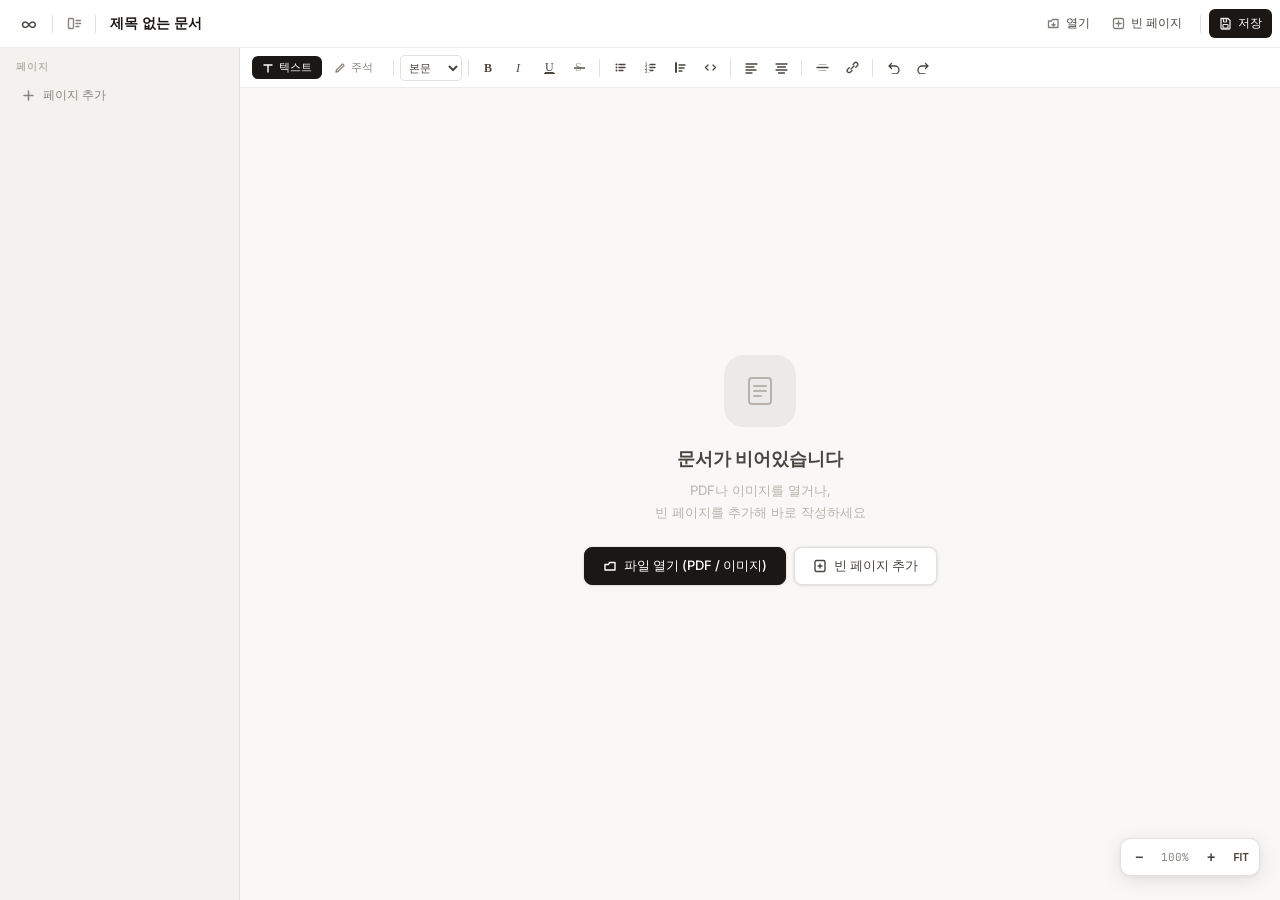
==== commit a94ecff6: "refactor: 문서 캔버스를 문서형 에디터로 완전 재설계 (v3.0) ## 변경 요약 무한캔버스 스타일을 버리고 Notion/Google Docs 스타일의 스크롤 기반 문서형 " ====
--- a/document.html
+++ b/document.html
@@ -2,807 +2,1229 @@
 <html lang="ko">
 <head>
   <meta charset="UTF-8">
-  <meta name="viewport" content="width=device-width, initial-scale=1.0, viewport-fit=cover, maximum-scale=1.0, user-scalable=no">
-  <meta name="apple-mobile-web-app-capable" content="yes">
-  <meta name="apple-mobile-web-app-status-bar-style" content="black-translucent">
-  <meta name="theme-color" content="#0f0e0d">
-  <title>∞ Loovas — 문서 캔버스</title>
+  <meta name="viewport" content="width=device-width, initial-scale=1.0">
+  <meta name="theme-color" content="#ffffff">
+  <title>문서 — Loovas</title>
   <link rel="preconnect" href="https://fonts.googleapis.com">
   <link rel="preconnect" href="https://fonts.gstatic.com" crossorigin>
   <link rel="stylesheet" href="https://fonts.googleapis.com/css2?family=Inter:wght@300;400;500;600&family=JetBrains+Mono:wght@400;500&display=swap">
-  <link rel="stylesheet" href="style.css">
   <style>
-    /* ═══════════════════════════════════════════════════
-       DOCUMENT CANVAS — 추가 스타일
-    ═══════════════════════════════════════════════════ */
-
-    /* 배경: 무한캔버스와 동일한 도트그리드 */
-    #doc-grid {
+    /* ════════════════════════════════════════════════
+       RESET & BASE
+    ════════════════════════════════════════════════ */
+    *, *::before, *::after { margin: 0; padding: 0; box-sizing: border-box; }
+    :root {
+      --font-ui:   'Inter', system-ui, sans-serif;
+      --font-mono: 'JetBrains Mono', monospace;
+
+      /* Chrome */
+      --chrome-h:   48px;
+      --sidebar-w:  240px;
+
+      /* Colors */
+      --bg:         #f9f8f6;
+      --chrome-bg:  #ffffff;
+      --sidebar-bg: #f3f2ef;
+      --surface:    #ffffff;
+
+      --ink-1: #1a1714;
+      --ink-2: #4a4540;
+      --ink-3: #8a8480;
+      --ink-4: #b8b3ac;
+
+      --border:     rgba(26,23,20,0.08);
+      --border-md:  rgba(26,23,20,0.13);
+      --accent:     #c84b2f;
+      --accent-blue:#2b6cb0;
+      --hover:      rgba(26,23,20,0.05);
+      --active:     rgba(26,23,20,0.09);
+
+      --radius-sm:  6px;
+      --radius-md:  10px;
+      --radius-lg:  14px;
+      --shadow-sm:  0 1px 4px rgba(0,0,0,0.07), 0 0 0 1px rgba(0,0,0,0.04);
+      --shadow-md:  0 4px 20px rgba(0,0,0,0.1), 0 1px 4px rgba(0,0,0,0.05);
+      --shadow-lg:  0 12px 40px rgba(0,0,0,0.14), 0 2px 8px rgba(0,0,0,0.06);
+      --ease:       cubic-bezier(0.16,1,0.3,1);
+    }
+
+    html, body {
+      height: 100%;
+      font-family: var(--font-ui);
+      background: var(--bg);
+      color: var(--ink-1);
+      overflow: hidden;
+      -webkit-font-smoothing: antialiased;
+    }
+
+    /* ════════════════════════════════════════════════
+       APP SHELL
+    ════════════════════════════════════════════════ */
+    #app {
+      display: flex;
+      flex-direction: column;
+      height: 100%;
+    }
+
+    /* ════════════════════════════════════════════════
+       TOP CHROME — 메뉴바
+    ════════════════════════════════════════════════ */
+    #chrome {
+      flex-shrink: 0;
+      height: var(--chrome-h);
+      background: var(--chrome-bg);
+      border-bottom: 1px solid var(--border);
+      display: flex;
+      align-items: center;
+      gap: 0;
+      padding: 0 8px 0 12px;
+      z-index: 100;
+      user-select: none;
+    }
+
+    /* 홈 버튼 */
+    #home-btn {
+      display: flex;
+      align-items: center;
+      justify-content: center;
+      width: 34px; height: 34px;
+      border-radius: var(--radius-sm);
+      border: none;
+      background: transparent;
+      color: var(--ink-2);
+      cursor: pointer;
+      flex-shrink: 0;
+      transition: background .12s;
+      font-size: 17px;
+      text-decoration: none;
+    }
+    #home-btn:hover { background: var(--hover); }
+
+    .chrome-sep {
+      width: 1px; height: 18px;
+      background: var(--border-md);
+      margin: 0 6px;
+      flex-shrink: 0;
+    }
+
+    /* 제목 입력 */
+    #doc-title-input {
+      flex: 1;
+      min-width: 0;
+      border: none;
+      background: transparent;
+      font-family: var(--font-ui);
+      font-size: 14px;
+      font-weight: 600;
+      color: var(--ink-1);
+      outline: none;
+      padding: 6px 8px;
+      border-radius: var(--radius-sm);
+      transition: background .12s;
+      white-space: nowrap;
+      overflow: hidden;
+      text-overflow: ellipsis;
+    }
+    #doc-title-input:hover { background: var(--hover); }
+    #doc-title-input:focus { background: var(--active); }
+
+    /* 저장 상태 */
+    #save-status {
+      font-size: 11px;
+      color: var(--ink-4);
+      font-family: var(--font-mono);
+      flex-shrink: 0;
+      padding: 0 4px;
+      white-space: nowrap;
+    }
+
+    /* 크롬 버튼 그룹 */
+    .chrome-btns {
+      display: flex;
+      align-items: center;
+      gap: 2px;
+      flex-shrink: 0;
+    }
+    .cbtn {
+      display: flex;
+      align-items: center;
+      gap: 6px;
+      padding: 6px 10px;
+      border-radius: var(--radius-sm);
+      border: none;
+      background: transparent;
+      font-family: var(--font-ui);
+      font-size: 12px;
+      font-weight: 500;
+      color: var(--ink-2);
+      cursor: pointer;
+      white-space: nowrap;
+      transition: background .12s, color .12s;
+    }
+    .cbtn:hover { background: var(--hover); color: var(--ink-1); }
+    .cbtn:active { background: var(--active); }
+    .cbtn.primary {
+      background: var(--ink-1);
+      color: #fff;
+    }
+    .cbtn.primary:hover { background: #2a2520; }
+    .cbtn svg { opacity: 0.7; flex-shrink: 0; }
+    .cbtn.primary svg { opacity: 0.9; }
+
+    /* ════════════════════════════════════════════════
+       MAIN AREA — 사이드바 + 에디터
+    ════════════════════════════════════════════════ */
+    #main {
+      flex: 1;
+      display: flex;
+      overflow: hidden;
+    }
+
+    /* ════════════════════════════════════════════════
+       SIDEBAR — 페이지 목록
+    ════════════════════════════════════════════════ */
+    #sidebar {
+      width: var(--sidebar-w);
+      flex-shrink: 0;
+      background: var(--sidebar-bg);
+      border-right: 1px solid var(--border);
+      display: flex;
+      flex-direction: column;
+      overflow: hidden;
+      transition: width .25s var(--ease), opacity .25s;
+    }
+    #sidebar.collapsed {
+      width: 0;
+      opacity: 0;
+      pointer-events: none;
+    }
+
+    #sidebar-header {
+      padding: 12px 12px 8px;
+      flex-shrink: 0;
+    }
+    #sidebar-title {
+      font-size: 10px;
+      font-weight: 600;
+      color: var(--ink-4);
+      text-transform: uppercase;
+      letter-spacing: 0.08em;
+      padding: 0 4px;
+      margin-bottom: 6px;
+    }
+    #add-page-btn {
+      display: flex;
+      align-items: center;
+      gap: 8px;
+      width: 100%;
+      padding: 7px 10px;
+      border-radius: var(--radius-sm);
+      border: none;
+      background: transparent;
+      font-family: var(--font-ui);
+      font-size: 12px;
+      font-weight: 500;
+      color: var(--ink-3);
+      cursor: pointer;
+      transition: background .12s, color .12s;
+    }
+    #add-page-btn:hover { background: var(--hover); color: var(--ink-1); }
+
+    #page-list {
+      flex: 1;
+      overflow-y: auto;
+      padding: 4px 8px 12px;
+    }
+    #page-list::-webkit-scrollbar { width: 4px; }
+    #page-list::-webkit-scrollbar-thumb { background: rgba(26,23,20,0.12); border-radius: 2px; }
+
+    .page-item {
+      display: flex;
+      align-items: center;
+      gap: 8px;
+      padding: 7px 10px;
+      border-radius: var(--radius-sm);
+      cursor: pointer;
+      transition: background .1s;
+      position: relative;
+    }
+    .page-item:hover { background: rgba(26,23,20,0.05); }
+    .page-item.active { background: rgba(26,23,20,0.08); }
+
+    .page-item-thumb {
+      width: 28px; height: 36px;
+      background: #fff;
+      border: 1px solid var(--border-md);
+      border-radius: 3px;
+      flex-shrink: 0;
+      overflow: hidden;
+      display: flex;
+      align-items: center;
+      justify-content: center;
+      font-size: 7px;
+      color: var(--ink-4);
+      box-shadow: var(--shadow-sm);
+    }
+    .page-item-thumb canvas {
+      width: 100%;
+      height: 100%;
+      object-fit: cover;
+    }
+    .page-item-thumb img {
+      width: 100%;
+      height: 100%;
+      object-fit: cover;
+    }
+
+    .page-item-info {
+      flex: 1;
+      min-width: 0;
+    }
+    .page-item-label {
+      font-size: 12px;
+      font-weight: 500;
+      color: var(--ink-2);
+      white-space: nowrap;
+      overflow: hidden;
+      text-overflow: ellipsis;
+    }
+    .page-item-sub {
+      font-size: 10px;
+      color: var(--ink-4);
+      margin-top: 1px;
+      font-family: var(--font-mono);
+    }
+
+    .page-item-menu {
+      width: 24px; height: 24px;
+      border-radius: 5px;
+      border: none;
+      background: transparent;
+      color: var(--ink-4);
+      cursor: pointer;
+      display: none;
+      align-items: center;
+      justify-content: center;
+      transition: background .1s, color .1s;
+      flex-shrink: 0;
+    }
+    .page-item:hover .page-item-menu { display: flex; }
+    .page-item-menu:hover { background: var(--active); color: var(--ink-1); }
+
+    /* ════════════════════════════════════════════════
+       EDITOR AREA
+    ════════════════════════════════════════════════ */
+    #editor-area {
+      flex: 1;
+      display: flex;
+      flex-direction: column;
+      overflow: hidden;
+      background: var(--bg);
+    }
+
+    /* 툴바 */
+    #toolbar {
+      flex-shrink: 0;
+      height: 40px;
+      background: var(--chrome-bg);
+      border-bottom: 1px solid var(--border);
+      display: flex;
+      align-items: center;
+      padding: 0 12px;
+      gap: 2px;
+      overflow-x: auto;
+      overflow-y: hidden;
+    }
+    #toolbar::-webkit-scrollbar { display: none; }
+
+    .tb-sep {
+      width: 1px; height: 18px;
+      background: var(--border-md);
+      margin: 0 4px;
+      flex-shrink: 0;
+    }
+
+    .tbtn {
+      display: flex;
+      align-items: center;
+      justify-content: center;
+      gap: 4px;
+      min-width: 28px; height: 28px;
+      padding: 0 6px;
+      border-radius: 5px;
+      border: none;
+      background: transparent;
+      color: var(--ink-2);
+      cursor: pointer;
+      font-family: var(--font-ui);
+      font-size: 12px;
+      font-weight: 500;
+      white-space: nowrap;
+      transition: background .1s, color .1s;
+      flex-shrink: 0;
+    }
+    .tbtn:hover { background: var(--hover); color: var(--ink-1); }
+    .tbtn:active, .tbtn.on { background: var(--active); color: var(--ink-1); }
+    .tbtn svg { pointer-events: none; }
+
+    /* 컬러 피커 닷 */
+    .tb-color-dot {
+      width: 14px; height: 14px;
+      border-radius: 50%;
+      border: 2px solid rgba(26,23,20,0.2);
+      cursor: pointer;
+      flex-shrink: 0;
+    }
+
+    /* 폰트 사이즈 */
+    #tb-fontsize {
+      width: 40px;
+      height: 26px;
+      border: 1px solid var(--border-md);
+      border-radius: 5px;
+      background: var(--surface);
+      font-family: var(--font-mono);
+      font-size: 11px;
+      color: var(--ink-1);
+      text-align: center;
+      outline: none;
+      padding: 0 4px;
+    }
+
+    /* ── 도구 전환 탭 ── */
+    #mode-tabs {
+      display: flex;
+      align-items: center;
+      gap: 2px;
+      margin-right: 4px;
+      flex-shrink: 0;
+    }
+    .mode-tab {
+      display: flex;
+      align-items: center;
+      gap: 5px;
+      padding: 4px 10px;
+      border-radius: 6px;
+      border: none;
+      background: transparent;
+      font-family: var(--font-ui);
+      font-size: 11px;
+      font-weight: 500;
+      color: var(--ink-3);
+      cursor: pointer;
+      white-space: nowrap;
+      transition: background .12s, color .12s;
+    }
+    .mode-tab:hover { background: var(--hover); color: var(--ink-2); }
+    .mode-tab.active {
+      background: var(--ink-1);
+      color: #fff;
+    }
+
+    /* ════════════════════════════════════════════════
+       VIEWER — 스크롤 가능 페이지 뷰
+    ════════════════════════════════════════════════ */
+    #viewer {
+      flex: 1;
+      overflow-y: auto;
+      overflow-x: hidden;
+      display: flex;
+      flex-direction: column;
+      align-items: center;
+      padding: 32px 24px 80px;
+      gap: 24px;
+      scroll-behavior: smooth;
+    }
+    #viewer::-webkit-scrollbar { width: 8px; }
+    #viewer::-webkit-scrollbar-track { background: transparent; }
+    #viewer::-webkit-scrollbar-thumb { background: rgba(26,23,20,0.15); border-radius: 4px; }
+
+    /* 빈 상태 */
+    #empty-state {
+      flex: 1;
+      display: flex;
+      flex-direction: column;
+      align-items: center;
+      justify-content: center;
+      text-align: center;
+      padding: 48px 24px;
+      gap: 0;
+    }
+    #empty-state.hidden { display: none; }
+
+    .empty-icon {
+      width: 72px; height: 72px;
+      background: rgba(26,23,20,0.06);
+      border-radius: 20px;
+      display: flex;
+      align-items: center;
+      justify-content: center;
+      margin-bottom: 20px;
+      color: var(--ink-4);
+    }
+    .empty-title {
+      font-size: 18px;
+      font-weight: 600;
+      color: var(--ink-2);
+      margin-bottom: 8px;
+    }
+    .empty-desc {
+      font-size: 13px;
+      color: var(--ink-4);
+      line-height: 1.7;
+      max-width: 320px;
+      margin-bottom: 24px;
+    }
+    .empty-actions {
+      display: flex;
+      gap: 8px;
+      flex-wrap: wrap;
+      justify-content: center;
+    }
+    .empty-btn {
+      display: flex;
+      align-items: center;
+      gap: 7px;
+      padding: 9px 18px;
+      border-radius: 8px;
+      border: 1px solid var(--border-md);
+      background: var(--surface);
+      font-family: var(--font-ui);
+      font-size: 13px;
+      font-weight: 500;
+      color: var(--ink-2);
+      cursor: pointer;
+      transition: all .15s;
+      box-shadow: var(--shadow-sm);
+    }
+    .empty-btn:hover { border-color: rgba(26,23,20,0.22); background: #fff; color: var(--ink-1); }
+    .empty-btn.primary {
+      background: var(--ink-1);
+      color: #fff;
+      border-color: var(--ink-1);
+    }
+    .empty-btn.primary:hover { background: #2a2520; }
+
+    /* ════════════════════════════════════════════════
+       PAGE CARD — 각 페이지
+    ════════════════════════════════════════════════ */
+    .page-card {
+      width: 100%;
+      max-width: 860px;
+      background: var(--surface);
+      border-radius: var(--radius-md);
+      box-shadow: var(--shadow-sm);
+      border: 1px solid var(--border);
+      overflow: hidden;
+      flex-shrink: 0;
+      position: relative;
+      transition: box-shadow .2s;
+    }
+    .page-card:hover { box-shadow: var(--shadow-md); }
+    .page-card.active-card { box-shadow: 0 0 0 2px var(--accent-blue), var(--shadow-md); }
+
+    /* 페이지 헤더 */
+    .page-header {
+      display: flex;
+      align-items: center;
+      justify-content: space-between;
+      padding: 10px 14px;
+      border-bottom: 1px solid var(--border);
+      background: rgba(26,23,20,0.02);
+      flex-shrink: 0;
+    }
+    .page-header-left {
+      display: flex;
+      align-items: center;
+      gap: 8px;
+    }
+    .page-badge {
+      font-size: 10px;
+      font-family: var(--font-mono);
+      color: var(--ink-4);
+      background: rgba(26,23,20,0.05);
+      padding: 2px 8px;
+      border-radius: 99px;
+      border: 1px solid var(--border);
+    }
+    .page-type-badge {
+      font-size: 10px;
+      font-weight: 600;
+      letter-spacing: 0.06em;
+      text-transform: uppercase;
+      color: var(--ink-4);
+    }
+    .page-header-actions {
+      display: flex;
+      align-items: center;
+      gap: 2px;
+    }
+    .page-action-btn {
+      display: flex;
+      align-items: center;
+      justify-content: center;
+      width: 28px; height: 28px;
+      border-radius: 6px;
+      border: none;
+      background: transparent;
+      color: var(--ink-4);
+      cursor: pointer;
+      transition: background .1s, color .1s;
+    }
+    .page-action-btn:hover { background: var(--hover); color: var(--ink-2); }
+
+    /* 페이지 본체 */
+    .page-body {
+      position: relative;
+    }
+
+    /* PDF / 이미지 렌더 */
+    .page-canvas-wrap {
+      display: block;
+      width: 100%;
+      position: relative;
+      line-height: 0;
+    }
+    .page-canvas-wrap canvas {
+      display: block;
+      width: 100%;
+      height: auto;
+    }
+    .page-canvas-wrap img {
+      display: block;
+      width: 100%;
+      height: auto;
+    }
+
+    /* SVG 주석 오버레이 */
+    .annot-overlay {
+      position: absolute;
+      inset: 0;
+      pointer-events: none;
+      z-index: 10;
+    }
+    .annot-overlay.drawing-mode {
+      pointer-events: all;
+      cursor: crosshair;
+    }
+    .annot-overlay.eraser-mode {
+      pointer-events: all;
+      cursor: cell;
+    }
+
+    /* 빈 페이지 편집 영역 */
+    .blank-editor {
+      min-height: 600px;
+      padding: 40px 52px;
+      outline: none;
+      font-family: var(--font-ui);
+      font-size: 14px;
+      line-height: 1.8;
+      color: var(--ink-1);
+      caret-color: var(--accent-blue);
+    }
+    .blank-editor:empty::before {
+      content: attr(data-placeholder);
+      color: var(--ink-4);
+      pointer-events: none;
+    }
+
+    /* 텍스트 블록 스타일 */
+    .blank-editor h1 { font-size: 26px; font-weight: 700; margin: 8px 0 4px; color: var(--ink-1); line-height: 1.3; }
+    .blank-editor h2 { font-size: 20px; font-weight: 600; margin: 8px 0 4px; color: var(--ink-1); line-height: 1.35; }
+    .blank-editor h3 { font-size: 16px; font-weight: 600; margin: 6px 0 4px; color: var(--ink-1); line-height: 1.4; }
+    .blank-editor p  { margin: 2px 0; }
+    .blank-editor ul, .blank-editor ol { margin: 4px 0 4px 24px; }
+    .blank-editor li { margin: 2px 0; }
+    .blank-editor blockquote {
+      border-left: 3px solid var(--border-md);
+      padding-left: 16px;
+      margin: 8px 0;
+      color: var(--ink-3);
+      font-style: italic;
+    }
+    .blank-editor code {
+      font-family: var(--font-mono);
+      font-size: 12px;
+      background: rgba(26,23,20,0.06);
+      padding: 1px 5px;
+      border-radius: 4px;
+    }
+    .blank-editor pre {
+      font-family: var(--font-mono);
+      font-size: 12px;
+      background: rgba(26,23,20,0.05);
+      border: 1px solid var(--border);
+      border-radius: 8px;
+      padding: 14px 18px;
+      margin: 8px 0;
+      white-space: pre-wrap;
+      overflow-x: auto;
+    }
+    .blank-editor a { color: var(--accent-blue); text-decoration: underline; }
+    .blank-editor hr { border: none; border-top: 2px solid var(--border-md); margin: 16px 0; }
+    .blank-editor img { max-width: 100%; border-radius: 6px; margin: 6px 0; }
+
+    /* ════════════════════════════════════════════════
+       그리기 툴바 (주석 모드)
+    ════════════════════════════════════════════════ */
+    #annot-toolbar {
+      display: none;
+      flex-shrink: 0;
+      height: 40px;
+      background: var(--chrome-bg);
+      border-bottom: 1px solid var(--border);
+      align-items: center;
+      padding: 0 12px;
+      gap: 4px;
+    }
+    #annot-toolbar.visible { display: flex; }
+
+    .annot-color {
+      width: 18px; height: 18px;
+      border-radius: 50%;
+      border: 2px solid transparent;
+      cursor: pointer;
+      transition: transform .1s, border-color .1s;
+    }
+    .annot-color.active { border-color: var(--ink-1); transform: scale(1.15); }
+    .annot-sw {
+      display: flex;
+      align-items: center;
+      justify-content: center;
+      width: 32px; height: 28px;
+      border-radius: 5px;
+      border: 1px solid var(--border-md);
+      background: var(--surface);
+      cursor: pointer;
+      transition: background .1s;
+    }
+    .annot-sw.active, .annot-sw:hover { background: var(--active); }
+    .annot-sw-line {
+      background: var(--ink-1);
+      border-radius: 99px;
+      width: 16px;
+    }
+    #annot-opacity-label {
+      font-size: 11px;
+      color: var(--ink-3);
+      font-family: var(--font-mono);
+      white-space: nowrap;
+    }
+    #annot-opacity {
+      width: 64px;
+      height: 4px;
+      accent-color: var(--ink-2);
+      cursor: pointer;
+    }
+
+    /* ════════════════════════════════════════════════
+       페이지 컨텍스트 메뉴 (드롭다운)
+    ════════════════════════════════════════════════ */
+    #page-ctx-menu {
+      position: fixed;
+      background: var(--surface);
+      border: 1px solid var(--border-md);
+      border-radius: var(--radius-md);
+      padding: 5px;
+      box-shadow: var(--shadow-lg);
+      z-index: 9000;
+      min-width: 180px;
+      display: none;
+    }
+    #page-ctx-menu.open { display: block; }
+    .ctx-item {
+      display: flex;
+      align-items: center;
+      gap: 10px;
+      padding: 8px 12px;
+      border-radius: 6px;
+      font-size: 13px;
+      color: var(--ink-1);
+      cursor: pointer;
+      transition: background .1s;
+    }
+    .ctx-item:hover { background: var(--hover); }
+    .ctx-item.danger { color: var(--accent); }
+    .ctx-item.danger:hover { background: rgba(200,75,47,0.06); }
+    .ctx-sep { height: 1px; background: var(--border); margin: 4px 0; }
+
+    /* ════════════════════════════════════════════════
+       SNACKBAR
+    ════════════════════════════════════════════════ */
+    #snack {
+      position: fixed;
+      bottom: 28px;
+      left: 50%;
+      transform: translateX(-50%) translateY(12px);
+      background: rgba(26,23,20,0.92);
+      color: #fff;
+      font-size: 13px;
+      font-family: var(--font-ui);
+      padding: 10px 20px;
+      border-radius: 99px;
+      pointer-events: none;
+      opacity: 0;
+      transition: opacity .2s, transform .2s;
+      z-index: 9999;
+      white-space: nowrap;
+      backdrop-filter: blur(8px);
+      box-shadow: 0 4px 16px rgba(0,0,0,0.2);
+    }
+    #snack.visible { opacity: 1; transform: translateX(-50%) translateY(0); }
+    #snack.error { background: var(--accent); }
+
+    /* ════════════════════════════════════════════════
+       사이드바 토글 버튼
+    ════════════════════════════════════════════════ */
+    #sidebar-toggle-btn {
+      display: flex;
+      align-items: center;
+      justify-content: center;
+      width: 30px; height: 30px;
+      border-radius: var(--radius-sm);
+      border: none;
+      background: transparent;
+      color: var(--ink-3);
+      cursor: pointer;
+      transition: background .12s, color .12s;
+      flex-shrink: 0;
+    }
+    #sidebar-toggle-btn:hover { background: var(--hover); color: var(--ink-1); }
+
+    /* ════════════════════════════════════════════════
+       드래그 오버레이
+    ════════════════════════════════════════════════ */
+    #drop-overlay {
       position: fixed;
       inset: 0;
-      left: var(--sidebar-w);
+      z-index: 8000;
+      background: rgba(43,108,176,0.07);
+      border: 3px dashed rgba(43,108,176,0.4);
+      display: none;
+      align-items: center;
+      justify-content: center;
       pointer-events: none;
-      z-index: 0;
-      background-color: var(--canvas-bg);
-      background-image: radial-gradient(circle, var(--canvas-dot) 1.4px, transparent 1.4px);
-      background-size: 28px 28px;
-    }
-
-    /* 뷰포트 */
-    #doc-viewport {
+    }
+    #drop-overlay.active { display: flex; }
+    #drop-overlay .drop-msg {
+      background: rgba(255,255,255,0.96);
+      backdrop-filter: blur(10px);
+      padding: 20px 40px;
+      border-radius: 16px;
+      font-size: 15px;
+      font-weight: 600;
+      color: var(--ink-2);
+      box-shadow: var(--shadow-md);
+    }
+
+    /* 로딩 오버레이 */
+    #loading-overlay {
       position: fixed;
-      top: 0; bottom: 0;
-      left: var(--sidebar-w);
-      right: 0;
-      overflow: hidden;
-      z-index: 1;
-    }
-
-    /* 보드 — 스크롤 가능한 페이지들 */
-    #doc-board {
-      position: absolute;
-      top: 0; left: 0;
-      transform-origin: 0 0;
-      will-change: transform;
-      display: flex;
-      flex-direction: column;
-      align-items: center;
-      padding: 60px 80px 120px;
-      gap: 32px;
-      min-width: 100vw;
-      min-height: 100vh;
-    }
-
-    /* 각 문서 페이지 래퍼 */
-    .doc-page-wrap {
-      position: relative;
-      display: flex;
-      flex-direction: column;
-      align-items: center;
-      flex-shrink: 0;
-    }
-
-    /* 페이지 섬네일 */
-    .doc-page {
-      position: relative;
-      background: #fff;
-      box-shadow:
-        0 4px 32px rgba(0,0,0,0.13),
-        0 1px 6px rgba(0,0,0,0.06),
-        0 0 0 1px rgba(0,0,0,0.05);
-      border-radius: 3px;
-      overflow: hidden;
-      display: block;
-    }
-    .doc-page canvas {
-      display: block;
+      inset: 0;
+      z-index: 9500;
+      background: rgba(249,248,246,0.7);
+      backdrop-filter: blur(4px);
+      display: none;
+      align-items: center;
+      justify-content: center;
+    }
+    #loading-overlay.active { display: flex; }
+    #loading-box {
+      background: var(--surface);
+      border: 1px solid var(--border-md);
+      border-radius: var(--radius-lg);
+      padding: 24px 36px;
+      box-shadow: var(--shadow-lg);
+      text-align: center;
+    }
+    .loading-spinner {
+      width: 32px; height: 32px;
+      border: 3px solid var(--border-md);
+      border-top-color: var(--ink-2);
+      border-radius: 50%;
+      animation: spin .7s linear infinite;
+      margin: 0 auto 14px;
+    }
+    @keyframes spin { to { transform: rotate(360deg); } }
+    #loading-text {
+      font-size: 13px;
+      font-weight: 500;
+      color: var(--ink-2);
+    }
+
+    /* ════════════════════════════════════════════════
+       줌 컨트롤 (오른쪽 하단)
+    ════════════════════════════════════════════════ */
+    #zoom-ctrl {
+      position: fixed;
+      right: 20px;
+      bottom: 24px;
+      display: flex;
+      align-items: center;
+      gap: 2px;
+      background: var(--surface);
+      border: 1px solid var(--border-md);
+      border-radius: var(--radius-md);
+      padding: 4px;
+      box-shadow: var(--shadow-md);
+      z-index: 200;
       user-select: none;
-      -webkit-user-select: none;
-    }
-
-    /* 페이지 번호 뱃지 */
-    .doc-page-badge {
-      font-size: 10px;
-      color: var(--ink-4);
+    }
+    .zc-btn {
+      display: flex;
+      align-items: center;
+      justify-content: center;
+      width: 28px; height: 28px;
+      border-radius: 6px;
+      border: none;
+      background: transparent;
+      color: var(--ink-2);
+      cursor: pointer;
+      font-size: 14px;
+      font-weight: 600;
+      transition: background .1s;
+    }
+    .zc-btn:hover { background: var(--hover); }
+    #zoom-label {
+      font-size: 11px;
       font-family: var(--font-mono);
-      white-space: nowrap;
-      pointer-events: none;
-      letter-spacing: 0.04em;
-      margin-top: 8px;
+      color: var(--ink-3);
+      padding: 0 6px;
+      min-width: 40px;
       text-align: center;
-    }
-
-    /* 페이지 컨텍스트 메뉴 버튼 */
-    .doc-page-menu-btn {
-      position: absolute;
-      top: 6px;
-      right: 6px;
-      width: 28px;
-      height: 28px;
-      border-radius: 8px;
-      background: rgba(26,23,20,0.55);
-      backdrop-filter: blur(6px);
-      border: 1px solid rgba(255,255,255,0.12);
-      color: rgba(255,255,255,0.9);
-      cursor: pointer;
-      display: none;
-      align-items: center;
-      justify-content: center;
-      z-index: 20;
-      transition: background 0.12s;
-    }
-    .doc-page-wrap:hover .doc-page-menu-btn { display: flex; }
-    .doc-page-menu-btn:hover { background: rgba(26,23,20,0.8); }
-
-    /* 페이지 추가 버튼 (각 페이지 아래) */
-    .doc-add-page-btn {
-      display: flex;
-      align-items: center;
-      gap: 8px;
-      padding: 8px 20px;
-      border-radius: 99px;
-      border: 1.5px dashed rgba(26,23,20,0.2);
-      background: transparent;
-      color: var(--ink-4);
-      font-size: 12px;
-      font-weight: 500;
-      cursor: pointer;
-      transition: border-color 0.15s, color 0.15s, background 0.15s;
-      font-family: var(--font-ui);
-      margin-top: 4px;
-    }
-    .doc-add-page-btn:hover {
-      border-color: rgba(26,23,20,0.4);
-      color: var(--ink-2);
-      background: rgba(26,23,20,0.04);
-    }
-
-    /* SVG 주석 레이어 (보드 전체 위) */
-    #doc-svg-layer {
-      position: absolute;
-      top: 0; left: 0;
-      width: 1px; height: 1px;
-      overflow: visible;
-      pointer-events: none;
-      z-index: 50;
-    }
-
-    /* 빈 보드 힌트 */
-    #doc-empty-hint {
-      position: fixed;
-      top: 50%;
-      left: calc(var(--sidebar-w) + 50%);
-      transform: translate(-50%, -50%);
-      text-align: center;
-      z-index: 5;
-      transition: opacity 0.3s, visibility 0.3s;
-    }
-    #doc-empty-hint.hidden {
-      opacity: 0;
-      pointer-events: none;
-      visibility: hidden;
-    }
-    .hint-icon { margin-bottom: 16px; opacity: 0.2; }
-    .hint-title {
-      font-size: 17px; font-weight: 600;
-      color: var(--ink-3); margin-bottom: 8px;
-    }
-    .hint-desc {
-      font-size: 13px; color: var(--ink-4);
-      line-height: 1.7;
-    }
-    .hint-actions {
-      display: flex; gap: 8px; justify-content: center;
-      margin-top: 20px; pointer-events: all;
-    }
-    .hint-btn {
-      padding: 9px 18px;
-      border-radius: 99px;
-      font-size: 12px; font-weight: 500;
-      cursor: pointer;
-      transition: background 0.12s, border-color 0.12s;
-      font-family: var(--font-ui);
-      border: 1.5px solid rgba(26,23,20,0.14);
-      background: rgba(255,255,255,0.8);
-      color: var(--ink-2);
-      backdrop-filter: blur(8px);
-    }
-    .hint-btn:hover { background: #fff; border-color: rgba(26,23,20,0.25); }
-    .hint-btn.primary {
-      background: var(--ink-1); color: #fff; border-color: var(--ink-1);
-    }
-    .hint-btn.primary:hover { background: #2a2520; border-color: #2a2520; }
-
-    /* ── TOP BAR ── */
-    #doc-topbar {
-      position: fixed; top: 0;
-      left: var(--sidebar-w); right: 0;
-      height: 44px; z-index: 900;
-      display: flex; align-items: center; justify-content: space-between;
-      padding: 0 16px; pointer-events: none;
-    }
-    #doc-topbar > * { pointer-events: all; }
-
-    #doc-title-pill {
-      font-family: var(--font-mono); font-size: 12px; font-weight: 500;
-      color: var(--ink-3); padding: 5px 12px;
-      background: rgba(26,23,20,0.05);
-      border: 1px solid rgba(26,23,20,0.07);
-      border-radius: 999px;
-      backdrop-filter: blur(8px); -webkit-backdrop-filter: blur(8px);
-      display: flex; align-items: center; gap: 6px;
-    }
-    #doc-title-pill svg { opacity: 0.4; }
-
-    #doc-topbar-right { display: flex; align-items: center; gap: 8px; }
-
-    #doc-zoom-pill {
-      font-family: var(--font-mono); font-size: 11px; font-weight: 500;
-      color: var(--ink-2); padding: 5px 12px;
-      background: rgba(255,255,255,0.75);
-      border: 1px solid rgba(26,23,20,0.1);
-      border-radius: 999px; cursor: pointer; min-width: 60px; text-align: center;
-      backdrop-filter: blur(8px); -webkit-backdrop-filter: blur(8px);
-      transition: background 0.12s; box-shadow: 0 1px 4px rgba(0,0,0,0.08);
-    }
-    #doc-zoom-pill:hover { background: rgba(255,255,255,0.95); color: var(--ink-1); }
-
-    #doc-page-count-pill {
-      font-family: var(--font-mono); font-size: 11px; font-weight: 500;
-      color: var(--ink-3); padding: 5px 10px;
-      background: rgba(26,23,20,0.05);
-      border: 1px solid rgba(26,23,20,0.07);
-      border-radius: 999px;
-      backdrop-filter: blur(8px);
-    }
-
-    /* ── COLOR TRAY (무한캔버스와 동일) ── */
-    #doc-color-tray {
-      position: fixed;
-      left: calc(var(--sidebar-w) + 12px);
-      bottom: 20px;
-      z-index: 1000;
-      background: rgba(17,17,16,0.92);
-      backdrop-filter: blur(16px); -webkit-backdrop-filter: blur(16px);
-      border: 1px solid rgba(255,255,255,0.1);
-      border-radius: 16px; padding: 12px;
-      display: none; flex-direction: column; gap: 10px;
-      box-shadow: 0 8px 32px rgba(0,0,0,0.3), 0 2px 8px rgba(0,0,0,0.15);
-      opacity: 0; transform: translateY(8px) scale(0.97);
-      pointer-events: none;
-      transition: opacity 0.2s var(--ease-out), transform 0.2s var(--ease-out);
-    }
-    #doc-color-tray.ct-visible {
-      display: flex; opacity: 1; transform: none; pointer-events: all;
-    }
-
-    /* ── SNACKBAR ── */
-    #doc-snack {
-      position: fixed; bottom: 24px; left: calc(var(--sidebar-w) + 50%);
-      transform: translateX(-50%) translateY(16px);
-      background: rgba(26,23,20,0.9); color: #fff;
-      font-size: 13px; font-family: var(--font-ui);
-      padding: 10px 20px; border-radius: 99px;
-      pointer-events: none; opacity: 0;
-      transition: opacity 0.2s, transform 0.2s;
-      z-index: 9000; white-space: nowrap;
-      backdrop-filter: blur(8px);
-    }
-    #doc-snack.visible { opacity: 1; transform: translateX(-50%) translateY(0); }
-
-    /* ── 페이지 컨텍스트 메뉴 ── */
-    #doc-page-ctx {
-      position: fixed;
-      background: rgba(255,255,255,0.97);
-      backdrop-filter: blur(20px); -webkit-backdrop-filter: blur(20px);
-      border: 1px solid rgba(26,23,20,0.1);
-      border-radius: 12px; padding: 6px;
-      box-shadow: 0 8px 32px rgba(0,0,0,0.14), 0 2px 8px rgba(0,0,0,0.06);
-      z-index: 5000; min-width: 172px;
-      display: none;
-    }
-    #doc-page-ctx.visible { display: block; }
-    .dpc-item {
-      display: flex; align-items: center; gap: 10px;
-      padding: 9px 12px; border-radius: 8px;
-      font-size: 13px; color: var(--ink-1); cursor: pointer;
-      transition: background 0.1s; user-select: none;
-    }
-    .dpc-item:hover { background: rgba(26,23,20,0.05); }
-    .dpc-item.danger { color: var(--accent); }
-    .dpc-item.danger:hover { background: rgba(200,75,47,0.06); }
-    .dpc-sep { height: 1px; background: rgba(26,23,20,0.07); margin: 4px 0; }
-
-    /* ── 펜 설정 패널 (무한캔버스와 동일) ── */
-    #doc-pen-panel {
-      position: fixed;
-      width: 228px;
-      background: rgba(22,20,18,0.97);
-      backdrop-filter: blur(24px); -webkit-backdrop-filter: blur(24px);
-      border: 1px solid rgba(255,255,255,0.1);
-      border-radius: 16px; padding: 0;
-      box-shadow: 0 16px 48px rgba(0,0,0,0.4), 0 4px 16px rgba(0,0,0,0.2);
-      z-index: 2000;
-      display: none;
-      opacity: 0;
-      transform: scale(0.95) translateY(-4px);
-      transform-origin: left center;
-      transition: opacity 0.18s var(--ease-out), transform 0.18s var(--ease-out);
-    }
-    #doc-pen-panel.pp-open {
-      display: block; opacity: 1; transform: scale(1) translateY(0);
-    }
-    #doc-pen-panel .pp-header {
-      display: flex; align-items: center; justify-content: space-between;
-      padding: 14px 16px 12px;
-      border-bottom: 1px solid rgba(255,255,255,0.08);
-    }
-    #doc-pen-panel .pp-title {
-      font-size: 12px; font-weight: 600; color: rgba(255,255,255,0.85);
-      letter-spacing: 0.04em; text-transform: uppercase;
-    }
-    #doc-pen-panel .pp-close {
-      width: 24px; height: 24px; border-radius: 50%;
-      border: none; background: rgba(255,255,255,0.08);
-      color: rgba(255,255,255,0.5); cursor: pointer;
-      display: flex; align-items: center; justify-content: center;
-      transition: background 0.12s;
-    }
-    #doc-pen-panel .pp-close:hover { background: rgba(255,255,255,0.14); color: #fff; }
-    #doc-pen-panel .pp-body { padding: 12px 16px 16px; display: flex; flex-direction: column; gap: 14px; }
-    #doc-pen-panel .pp-sect { display: flex; flex-direction: column; gap: 8px; }
-    #doc-pen-panel .pp-lbl {
-      font-size: 10px; font-weight: 600; color: rgba(255,255,255,0.35);
-      text-transform: uppercase; letter-spacing: 0.1em;
-    }
-    #doc-pen-panel .pp-row { display: flex; align-items: center; gap: 8px; }
-    #doc-pen-panel input[type=range] {
-      flex: 1; height: 4px; border-radius: 2px; cursor: pointer;
-      -webkit-appearance: none; background: rgba(255,255,255,0.12);
-      outline: none;
-    }
-    #doc-pen-panel input[type=range]::-webkit-slider-thumb {
-      -webkit-appearance: none; width: 14px; height: 14px;
-      border-radius: 50%; background: #fff; cursor: pointer;
-      box-shadow: 0 1px 4px rgba(0,0,0,0.3);
-    }
-    #doc-pen-panel .pp-num {
-      font-family: var(--font-mono); font-size: 11px;
-      color: rgba(255,255,255,0.5); min-width: 32px; text-align: right;
-    }
-    #doc-pen-panel .pp-chips { display: flex; gap: 4px; flex-wrap: wrap; }
-    #doc-pen-panel .pp-chip {
-      padding: 4px 10px; border-radius: 99px; font-size: 11px; font-weight: 500;
-      border: 1px solid rgba(255,255,255,0.12);
-      background: transparent; color: rgba(255,255,255,0.5);
-      cursor: pointer; transition: background 0.12s, color 0.12s, border-color 0.12s;
-    }
-    #doc-pen-panel .pp-chip.pp-on,
-    #doc-pen-panel .pp-chip:hover {
-      background: rgba(255,255,255,0.12); color: rgba(255,255,255,0.9);
-      border-color: rgba(255,255,255,0.25);
-    }
-    #doc-pen-panel .pp-caps { display: flex; gap: 4px; }
-    #doc-pen-panel .pp-cap {
-      flex: 1; padding: 6px 4px; border-radius: 8px; font-size: 10px;
-      border: 1px solid rgba(255,255,255,0.1);
-      background: transparent; color: rgba(255,255,255,0.5);
-      cursor: pointer; display: flex; flex-direction: column;
-      align-items: center; gap: 4px; transition: 0.12s;
-    }
-    #doc-pen-panel .pp-cap.pp-on,
-    #doc-pen-panel .pp-cap:hover {
-      background: rgba(255,255,255,0.1); color: rgba(255,255,255,0.9);
-      border-color: rgba(255,255,255,0.22);
-    }
-    #doc-pen-panel .pp-preview-wrap {
-      background: rgba(255,255,255,0.06); border-radius: 8px; padding: 8px;
-      height: 48px; display: flex; align-items: center;
-    }
-    #doc-pen-panel #dpp-preview-svg { width: 100%; height: 32px; }
-    #doc-pen-panel #dpp-preview-path { stroke: rgba(255,255,255,0.7); }
-
-    /* ── select 도구 선택 스타일 ── */
-    .doc-el-selected {
-      outline: 2px solid var(--accent) !important;
-      outline-offset: 2px;
-    }
-
-    /* ── 드래그 드롭 오버레이 ── */
-    #doc-drag-overlay {
-      position: fixed; inset: 0; z-index: 9998;
-      background: rgba(43,108,176,0.06);
-      border: 3px dashed rgba(43,108,176,0.35);
-      display: none; align-items: center; justify-content: center;
-      pointer-events: none;
-    }
-    #doc-drag-overlay.active { display: flex; }
-    #doc-drag-overlay .drop-msg {
-      background: rgba(255,255,255,0.95);
-      backdrop-filter: blur(12px);
-      padding: 20px 40px; border-radius: 16px;
-      font-size: 15px; font-weight: 600; color: var(--ink-2);
-      box-shadow: 0 8px 32px rgba(0,0,0,0.12);
-    }
-
-    /* ── 미니맵 ── */
-    #doc-minimap {
-      position: fixed; right: 16px; bottom: 20px;
-      width: 160px; height: 100px;
-      background: rgba(255,255,255,0.85);
-      border: 1px solid rgba(26,23,20,0.1);
-      border-radius: 10px; overflow: hidden;
-      box-shadow: 0 4px 16px rgba(0,0,0,0.1);
-      z-index: 999;
-      backdrop-filter: blur(8px); -webkit-backdrop-filter: blur(8px);
-    }
-    @media (max-width: 767px) {
-      #doc-minimap { display: none; }
-      #doc-title-pill { display: none; }
+      cursor: default;
+    }
+
+    /* ════════════════════════════════════════════════
+       반응형
+    ════════════════════════════════════════════════ */
+    @media (max-width: 768px) {
+      :root { --sidebar-w: 220px; }
+      #sidebar { position: fixed; left: 0; top: 0; bottom: 0; z-index: 50; }
+      #sidebar:not(.collapsed) { box-shadow: var(--shadow-lg); }
+      .blank-editor { padding: 24px 24px; }
     }
   </style>
 </head>
-<body data-tool="pan">
-
-<!-- ── 도트그리드 배경 (무한캔버스와 동일) ── -->
-<div id="doc-grid"></div>
-
-<!-- ── 뷰포트 + 보드 ── -->
-<div id="doc-viewport">
-  <div id="doc-board">
-    <!-- 페이지들은 JS로 주입 -->
-    <svg id="doc-svg-layer"></svg>
+<body>
+
+<div id="app">
+
+  <!-- ══ TOP CHROME ══ -->
+  <header id="chrome">
+    <a href="index.html" id="home-btn" title="홈으로">∞</a>
+    <div class="chrome-sep"></div>
+    <button id="sidebar-toggle-btn" title="페이지 목록">
+      <svg width="15" height="15" viewBox="0 0 15 15" fill="none">
+        <rect x="1.5" y="2.5" width="5" height="10" rx="1" stroke="currentColor" stroke-width="1.4"/>
+        <path d="M9 4.5H13.5M9 7.5H13.5M9 10.5H12" stroke="currentColor" stroke-width="1.4" stroke-linecap="round"/>
+      </svg>
+    </button>
+    <div class="chrome-sep"></div>
+    <input id="doc-title-input" type="text" value="제목 없는 문서" spellcheck="false" autocomplete="off">
+    <span id="save-status"></span>
+    <div class="chrome-btns">
+      <button class="cbtn" id="chrome-open-btn" title="파일 열기">
+        <svg width="13" height="13" viewBox="0 0 13 13" fill="none">
+          <path d="M1.5 4H4.5L5.5 2.5H11V10.5H1.5V4Z" stroke="currentColor" stroke-width="1.3" stroke-linejoin="round"/>
+          <path d="M6.5 6V9M5 7.5L6.5 9L8 7.5" stroke="currentColor" stroke-width="1.3" stroke-linecap="round" stroke-linejoin="round"/>
+        </svg>
+        열기
+      </button>
+      <button class="cbtn" id="chrome-add-blank-btn" title="빈 페이지 추가">
+        <svg width="13" height="13" viewBox="0 0 13 13" fill="none">
+          <rect x="1.5" y="1.5" width="10" height="10" rx="1.5" stroke="currentColor" stroke-width="1.3"/>
+          <path d="M6.5 4V9M4 6.5H9" stroke="currentColor" stroke-width="1.3" stroke-linecap="round"/>
+        </svg>
+        빈 페이지
+      </button>
+      <div class="chrome-sep"></div>
+      <button class="cbtn primary" id="chrome-save-btn" title="저장">
+        <svg width="13" height="13" viewBox="0 0 13 13" fill="none">
+          <path d="M2 1.5H9L11 3.5V11C11 11.5 10.6 12 10 12H3C2.4 12 2 11.5 2 11V1.5Z" stroke="currentColor" stroke-width="1.3" stroke-linejoin="round"/>
+          <rect x="4.5" y="1.5" width="3" height="3.5" rx="0.5" stroke="currentColor" stroke-width="1.2"/>
+          <rect x="4" y="7.5" width="5" height="3.5" rx="0.5" stroke="currentColor" stroke-width="1.2"/>
+        </svg>
+        저장
+      </button>
+    </div>
+  </header>
+
+  <!-- ══ MAIN ══ -->
+  <div id="main">
+
+    <!-- ── 사이드바 ── -->
+    <aside id="sidebar">
+      <div id="sidebar-header">
+        <div id="sidebar-title">페이지</div>
+        <button id="add-page-btn">
+          <svg width="13" height="13" viewBox="0 0 13 13" fill="none">
+            <path d="M6.5 2V11M2 6.5H11" stroke="currentColor" stroke-width="1.5" stroke-linecap="round"/>
+          </svg>
+          페이지 추가
+        </button>
+      </div>
+      <div id="page-list">
+        <!-- JS로 주입 -->
+      </div>
+    </aside>
+
+    <!-- ── 에디터 영역 ── -->
+    <div id="editor-area">
+
+      <!-- 텍스트 서식 툴바 -->
+      <div id="toolbar">
+        <!-- 모드 탭 -->
+        <div id="mode-tabs">
+          <button class="mode-tab active" data-mode="text" title="텍스트 편집">
+            <svg width="12" height="12" viewBox="0 0 12 12" fill="none">
+              <path d="M2 3H10M6 3V10" stroke="currentColor" stroke-width="1.4" stroke-linecap="round"/>
+            </svg>
+            텍스트
+          </button>
+          <button class="mode-tab" data-mode="annotate" title="주석 그리기">
+            <svg width="12" height="12" viewBox="0 0 12 12" fill="none">
+              <path d="M8.5 2L10 3.5L4 9.5L2 10L2.5 8L8.5 2Z" stroke="currentColor" stroke-width="1.3" stroke-linejoin="round"/>
+            </svg>
+            주석
+          </button>
+        </div>
+        <div class="tb-sep"></div>
+
+        <!-- 텍스트 서식 (text 모드에서만 활성) -->
+        <div id="text-fmt-btns" style="display:flex;align-items:center;gap:2px;">
+          <!-- 헤딩 -->
+          <select id="tb-heading" style="height:26px;border:1px solid var(--border-md);border-radius:5px;background:var(--surface);font-family:var(--font-ui);font-size:11px;color:var(--ink-2);padding:0 4px;outline:none;cursor:pointer;">
+            <option value="">본문</option>
+            <option value="h1">제목 1</option>
+            <option value="h2">제목 2</option>
+            <option value="h3">제목 3</option>
+          </select>
+          <div class="tb-sep"></div>
+          <button class="tbtn" id="tb-bold" title="굵게 (Ctrl+B)"><svg width="13" height="13" viewBox="0 0 13 13" fill="none"><text x="1" y="11" font-family="serif" font-size="12" font-weight="700" fill="currentColor">B</text></svg></button>
+          <button class="tbtn" id="tb-italic" title="기울임 (Ctrl+I)"><svg width="13" height="13" viewBox="0 0 13 13" fill="none"><text x="3" y="11" font-family="serif" font-size="12" font-style="italic" fill="currentColor">I</text></svg></button>
+          <button class="tbtn" id="tb-underline" title="밑줄 (Ctrl+U)"><svg width="13" height="13" viewBox="0 0 13 13" fill="none"><text x="2" y="10" font-family="serif" font-size="12" text-decoration="underline" fill="currentColor">U</text><line x1="1" y1="12.5" x2="12" y2="12.5" stroke="currentColor" stroke-width="1.2"/></svg></button>
+          <button class="tbtn" id="tb-strike" title="취소선"><svg width="13" height="13" viewBox="0 0 13 13" fill="none"><text x="2" y="10" font-family="serif" font-size="12" fill="currentColor" opacity="0.5">S</text><line x1="1" y1="7" x2="12" y2="7" stroke="currentColor" stroke-width="1.4"/></svg></button>
+          <div class="tb-sep"></div>
+          <button class="tbtn" id="tb-ul" title="글머리 기호">
+            <svg width="13" height="13" viewBox="0 0 13 13" fill="none">
+              <circle cx="2.5" cy="3.5" r="1" fill="currentColor"/>
+              <circle cx="2.5" cy="6.5" r="1" fill="currentColor"/>
+              <circle cx="2.5" cy="9.5" r="1" fill="currentColor"/>
+              <path d="M5 3.5H11M5 6.5H11M5 9.5H9" stroke="currentColor" stroke-width="1.3" stroke-linecap="round"/>
+            </svg>
+          </button>
+          <button class="tbtn" id="tb-ol" title="번호 목록">
+            <svg width="13" height="13" viewBox="0 0 13 13" fill="none">
+              <text x="0.5" y="5" font-size="5" fill="currentColor" font-family="monospace">1.</text>
+              <text x="0.5" y="8.5" font-size="5" fill="currentColor" font-family="monospace">2.</text>
+              <text x="0.5" y="12" font-size="5" fill="currentColor" font-family="monospace">3.</text>
+              <path d="M6 3.5H11M6 6.5H11M6 9.5H9" stroke="currentColor" stroke-width="1.3" stroke-linecap="round"/>
+            </svg>
+          </button>
+          <button class="tbtn" id="tb-quote" title="인용문">
+            <svg width="13" height="13" viewBox="0 0 13 13" fill="none">
+              <path d="M2 2V11" stroke="currentColor" stroke-width="2" stroke-linecap="round"/>
+              <path d="M5 4H11M5 7H10M5 10H8" stroke="currentColor" stroke-width="1.3" stroke-linecap="round"/>
+            </svg>
+          </button>
+          <button class="tbtn" id="tb-code" title="인라인 코드">
+            <svg width="13" height="13" viewBox="0 0 13 13" fill="none">
+              <path d="M4 4L1.5 6.5L4 9M9 4L11.5 6.5L9 9" stroke="currentColor" stroke-width="1.3" stroke-linecap="round" stroke-linejoin="round"/>
+            </svg>
+          </button>
+          <div class="tb-sep"></div>
+          <button class="tbtn" id="tb-align-left" title="왼쪽 정렬">
+            <svg width="13" height="13" viewBox="0 0 13 13" fill="none">
+              <path d="M1 3H12M1 6H9M1 9H11M1 12H7" stroke="currentColor" stroke-width="1.3" stroke-linecap="round"/>
+            </svg>
+          </button>
+          <button class="tbtn" id="tb-align-center" title="가운데 정렬">
+            <svg width="13" height="13" viewBox="0 0 13 13" fill="none">
+              <path d="M1 3H12M2.5 6H10.5M1 9H12M3.5 12H9.5" stroke="currentColor" stroke-width="1.3" stroke-linecap="round"/>
+            </svg>
+          </button>
+          <div class="tb-sep"></div>
+          <button class="tbtn" id="tb-hr" title="구분선">
+            <svg width="13" height="13" viewBox="0 0 13 13" fill="none">
+              <path d="M1 6.5H12" stroke="currentColor" stroke-width="1.5" stroke-linecap="round"/>
+              <path d="M3 3.5H10M3 9.5H10" stroke="currentColor" stroke-width="1" stroke-linecap="round" opacity="0.4"/>
+            </svg>
+          </button>
+          <button class="tbtn" id="tb-link" title="링크 삽입">
+            <svg width="13" height="13" viewBox="0 0 13 13" fill="none">
+              <path d="M5 8L8 5" stroke="currentColor" stroke-width="1.3" stroke-linecap="round"/>
+              <path d="M7 3.5L8.5 2C9.3 1.2 10.5 1.2 11.3 2C12.1 2.8 12.1 4 11.3 4.8L9.8 6.3" stroke="currentColor" stroke-width="1.3" stroke-linecap="round"/>
+              <path d="M6 9.5L4.5 11C3.7 11.8 2.5 11.8 1.7 11C0.9 10.2 0.9 9 1.7 8.2L3.2 6.7" stroke="currentColor" stroke-width="1.3" stroke-linecap="round"/>
+            </svg>
+          </button>
+        </div>
+
+        <!-- Undo/Redo -->
+        <div class="tb-sep"></div>
+        <button class="tbtn" id="tb-undo" title="실행 취소 (Ctrl+Z)">
+          <svg width="13" height="13" viewBox="0 0 13 13" fill="none">
+            <path d="M2 5L4.5 2.5M2 5L4.5 7.5M2 5H8C10.2 5 12 6.8 12 9C12 11.2 10.2 13 8 13H5" stroke="currentColor" stroke-width="1.3" stroke-linecap="round" stroke-linejoin="round"/>
+          </svg>
+        </button>
+        <button class="tbtn" id="tb-redo" title="다시 실행 (Ctrl+Shift+Z)">
+          <svg width="13" height="13" viewBox="0 0 13 13" fill="none">
+            <path d="M11 5L8.5 2.5M11 5L8.5 7.5M11 5H5C2.8 5 1 6.8 1 9C1 11.2 2.8 13 5 13H8" stroke="currentColor" stroke-width="1.3" stroke-linecap="round" stroke-linejoin="round"/>
+          </svg>
+        </button>
+      </div>
+
+      <!-- 주석 툴바 -->
+      <div id="annot-toolbar">
+        <span style="font-size:11px;font-weight:600;color:var(--ink-4);letter-spacing:0.06em;text-transform:uppercase;margin-right:4px;flex-shrink:0;">주석</span>
+        <div class="tb-sep"></div>
+        <button class="tbtn on" id="at-pen" data-tool="pen" title="펜">
+          <svg width="13" height="13" viewBox="0 0 13 13" fill="none">
+            <path d="M9 2L11 4L4 11L2 11.5L2.5 9.5L9 2Z" stroke="currentColor" stroke-width="1.3" stroke-linejoin="round"/>
+          </svg>
+        </button>
+        <button class="tbtn" id="at-highlight" data-tool="highlight" title="형광펜">
+          <svg width="13" height="13" viewBox="0 0 13 13" fill="none">
+            <rect x="2.5" y="4" width="8" height="5" rx="1.5" stroke="currentColor" stroke-width="1.3"/>
+            <path d="M5.5 9V11M7.5 9V11" stroke="currentColor" stroke-width="1.3" stroke-linecap="round"/>
+          </svg>
+        </button>
+        <button class="tbtn" id="at-eraser" data-tool="eraser" title="지우개">
+          <svg width="13" height="13" viewBox="0 0 13 13" fill="none">
+            <path d="M2 11H11" stroke="currentColor" stroke-width="1.3" stroke-linecap="round"/>
+            <path d="M7.5 3L10 5.5L5.5 10H3L2.5 9.5L7 3.5L7.5 3Z" stroke="currentColor" stroke-width="1.3" stroke-linejoin="round"/>
+          </svg>
+        </button>
+        <div class="tb-sep"></div>
+        <!-- 색상 -->
+        <div id="annot-colors" style="display:flex;align-items:center;gap:5px;">
+          <div class="annot-color active" data-c="#1a1714" style="background:#1a1714;"></div>
+          <div class="annot-color" data-c="#c84b2f" style="background:#c84b2f;"></div>
+          <div class="annot-color" data-c="#2b6cb0" style="background:#2b6cb0;"></div>
+          <div class="annot-color" data-c="#2d8a4e" style="background:#2d8a4e;"></div>
+          <div class="annot-color" data-c="#7c3d9e" style="background:#7c3d9e;"></div>
+          <div class="annot-color" data-c="#e8a320" style="background:#e8a320;"></div>
+        </div>
+        <div class="tb-sep"></div>
+        <!-- 굵기 -->
+        <div id="annot-sws" style="display:flex;align-items:center;gap:3px;">
+          <div class="annot-sw active" data-sw="2"><div class="annot-sw-line" style="height:2px;"></div></div>
+          <div class="annot-sw" data-sw="5"><div class="annot-sw-line" style="height:4px;"></div></div>
+          <div class="annot-sw" data-sw="10"><div class="annot-sw-line" style="height:7px;"></div></div>
+        </div>
+        <div class="tb-sep"></div>
+        <!-- 불투명도 -->
+        <span id="annot-opacity-label">100%</span>
+        <input type="range" id="annot-opacity" min="10" max="100" step="10" value="100">
+        <div class="tb-sep"></div>
+        <button class="tbtn" id="at-undo" title="주석 취소 (Ctrl+Z)">
+          <svg width="13" height="13" viewBox="0 0 13 13" fill="none">
+            <path d="M2 5L4.5 2.5M2 5L4.5 7.5M2 5H8C10.2 5 12 6.8 12 9C12 11.2 10.2 13 8 13H5" stroke="currentColor" stroke-width="1.3" stroke-linecap="round" stroke-linejoin="round"/>
+          </svg>
+        </button>
+        <button class="tbtn tbtn-danger" id="at-clear" title="이 페이지 주석 지우기" style="color:var(--accent);">
+          <svg width="13" height="13" viewBox="0 0 13 13" fill="none">
+            <path d="M2 4H11L10 11.5H3L2 4Z" stroke="currentColor" stroke-width="1.3" stroke-linejoin="round"/>
+            <path d="M1 4H12M4.5 4V2.5H8.5V4" stroke="currentColor" stroke-width="1.3" stroke-linecap="round" stroke-linejoin="round"/>
+          </svg>
+        </button>
+      </div>
+
+      <!-- 뷰어 -->
+      <div id="viewer">
+
+        <!-- 빈 상태 -->
+        <div id="empty-state">
+          <div class="empty-icon">
+            <svg width="32" height="32" viewBox="0 0 32 32" fill="none">
+              <rect x="5" y="3" width="22" height="26" rx="3" stroke="currentColor" stroke-width="2"/>
+              <path d="M10 11H22M10 16H22M10 21H17" stroke="currentColor" stroke-width="1.8" stroke-linecap="round"/>
+            </svg>
+          </div>
+          <div class="empty-title">문서가 비어있습니다</div>
+          <div class="empty-desc">
+            PDF나 이미지를 열거나,<br>빈 페이지를 추가해 바로 작성하세요
+          </div>
+          <div class="empty-actions">
+            <button class="empty-btn primary" id="empty-open-btn">
+              <svg width="14" height="14" viewBox="0 0 14 14" fill="none">
+                <path d="M2 5.5H5.5L6.5 3.5H12V11H2V5.5Z" stroke="currentColor" stroke-width="1.4" stroke-linejoin="round"/>
+              </svg>
+              파일 열기 (PDF / 이미지)
+            </button>
+            <button class="empty-btn" id="empty-blank-btn">
+              <svg width="14" height="14" viewBox="0 0 14 14" fill="none">
+                <rect x="2" y="1.5" width="10" height="11" rx="1.5" stroke="currentColor" stroke-width="1.4"/>
+                <path d="M7 5V9M5 7H9" stroke="currentColor" stroke-width="1.4" stroke-linecap="round"/>
+              </svg>
+              빈 페이지 추가
+            </button>
+          </div>
+        </div>
+
+      </div><!-- /#viewer -->
+    </div><!-- /#editor-area -->
+  </div><!-- /#main -->
+</div><!-- /#app -->
+
+<!-- ── 페이지 컨텍스트 메뉴 ── -->
+<div id="page-ctx-menu">
+  <div class="ctx-item" id="ctx-add-before">
+    <svg width="13" height="13" viewBox="0 0 13 13" fill="none"><rect x="1.5" y="1.5" width="10" height="10" rx="1.5" stroke="currentColor" stroke-width="1.3"/><path d="M6.5 4V9M4 6.5H9" stroke="currentColor" stroke-width="1.3" stroke-linecap="round"/></svg>
+    앞에 빈 페이지 추가
+  </div>
+  <div class="ctx-item" id="ctx-add-after">
+    <svg width="13" height="13" viewBox="0 0 13 13" fill="none"><rect x="1.5" y="1.5" width="10" height="10" rx="1.5" stroke="currentColor" stroke-width="1.3"/><path d="M6.5 4V9M4 6.5H9" stroke="currentColor" stroke-width="1.3" stroke-linecap="round"/></svg>
+    뒤에 빈 페이지 추가
+  </div>
+  <div class="ctx-sep"></div>
+  <div class="ctx-item" id="ctx-move-up">
+    <svg width="13" height="13" viewBox="0 0 13 13" fill="none"><path d="M6.5 10V3M4 5.5L6.5 3L9 5.5" stroke="currentColor" stroke-width="1.3" stroke-linecap="round" stroke-linejoin="round"/></svg>
+    위로 이동
+  </div>
+  <div class="ctx-item" id="ctx-move-down">
+    <svg width="13" height="13" viewBox="0 0 13 13" fill="none"><path d="M6.5 3V10M4 7.5L6.5 10L9 7.5" stroke="currentColor" stroke-width="1.3" stroke-linecap="round" stroke-linejoin="round"/></svg>
+    아래로 이동
+  </div>
+  <div class="ctx-sep"></div>
+  <div class="ctx-item" id="ctx-scroll-to">
+    <svg width="13" height="13" viewBox="0 0 13 13" fill="none"><path d="M1.5 6.5H11.5M6.5 1.5L11.5 6.5L6.5 11.5" stroke="currentColor" stroke-width="1.3" stroke-linecap="round" stroke-linejoin="round"/></svg>
+    이 페이지로 이동
+  </div>
+  <div class="ctx-sep"></div>
+  <div class="ctx-item danger" id="ctx-delete">
+    <svg width="13" height="13" viewBox="0 0 13 13" fill="none"><path d="M2 4H11L10 11.5H3L2 4Z" stroke="currentColor" stroke-width="1.3" stroke-linejoin="round"/><path d="M1 4H12M4.5 4V2.5H8.5V4" stroke="currentColor" stroke-width="1.3" stroke-linecap="round" stroke-linejoin="round"/></svg>
+    페이지 삭제
   </div>
 </div>
 
-<!-- ── 빈 상태 힌트 ── -->
-<div id="doc-empty-hint">
-  <div class="hint-icon">
-    <svg width="56" height="56" viewBox="0 0 56 56" fill="none">
-      <rect x="10" y="6" width="36" height="44" rx="3" stroke="#1a1714" stroke-width="2"/>
-      <path d="M18 18H38M18 25H38M18 32H30" stroke="#1a1714" stroke-width="1.8" stroke-linecap="round"/>
-      <circle cx="40" cy="40" r="12" fill="var(--canvas-bg)" stroke="#1a1714" stroke-width="2"/>
-      <path d="M36 40H44M40 36V44" stroke="#1a1714" stroke-width="2" stroke-linecap="round"/>
-    </svg>
-  </div>
-  <div class="hint-title">문서를 불러오세요</div>
-  <div class="hint-desc">
-    PDF, 이미지를 불러와 자유롭게 주석·편집하거나<br>
-    빈 페이지를 추가해 바로 그릴 수 있어요
-  </div>
-  <div class="hint-actions">
-    <button class="hint-btn primary" id="doc-hint-open-btn">파일 열기</button>
-    <button class="hint-btn" id="doc-hint-blank-btn">빈 페이지 추가</button>
+<!-- ── 드롭 오버레이 ── -->
+<div id="drop-overlay">
+  <div class="drop-msg">📄 파일을 여기에 놓으세요</div>
+</div>
+
+<!-- ── 로딩 오버레이 ── -->
+<div id="loading-overlay">
+  <div id="loading-box">
+    <div class="loading-spinner"></div>
+    <div id="loading-text">불러오는 중…</div>
   </div>
 </div>
 
-<!-- ══════════════════════════════════════════
-     LEFT SIDEBAR — 무한캔버스와 동일 구조
-══════════════════════════════════════════ -->
-<aside id="left-sidebar">
-  <!-- 홈 버튼 -->
-  <div id="sidebar-brand">
-    <a href="index.html" id="brand-icon" title="홈으로" style="text-decoration:none;display:flex;align-items:center;justify-content:center;color:inherit;">∞</a>
-  </div>
-
-  <div class="sidebar-divider"></div>
-
-  <!-- 뷰 / 선택 도구 -->
-  <div class="sidebar-section" id="doc-mode-section">
-    <button class="sbtn active" id="dt-pan" data-tool="pan" data-tip="이동 (H)">
-      <svg width="16" height="16" viewBox="0 0 16 16" fill="none">
-        <path d="M8 2V14M2 8H14M5 5L2 8L5 11M11 5L14 8L11 11" stroke="currentColor" stroke-width="1.5" stroke-linecap="round" stroke-linejoin="round"/>
-      </svg>
-    </button>
-    <button class="sbtn" id="dt-select" data-tool="select" data-tip="선택 (V)">
-      <svg width="16" height="16" viewBox="0 0 16 16" fill="none">
-        <path d="M3 2L13 8L8.5 9.5L6.5 14L3 2Z" stroke="currentColor" stroke-width="1.5" stroke-linejoin="round"/>
-      </svg>
-    </button>
-  </div>
-
-  <div class="sidebar-divider"></div>
-
-  <!-- 드로잉 도구 -->
-  <div class="sidebar-section">
-    <button class="sbtn" id="dt-pen" data-tool-or-panel="pen" data-tip="펜 (P)">
-      <svg width="16" height="16" viewBox="0 0 16 16" fill="none">
-        <path d="M11 3L13 5L5 13L2 14L3 11L11 3Z" stroke="currentColor" stroke-width="1.5" stroke-linejoin="round"/>
-        <path d="M9.5 4.5L11.5 6.5" stroke="currentColor" stroke-width="1.5"/>
-      </svg>
-    </button>
-    <button class="sbtn" id="dt-highlight" data-tool-or-panel="highlight" data-tip="형광펜 (L)">
-      <svg width="16" height="16" viewBox="0 0 16 16" fill="none">
-        <rect x="3" y="5" width="10" height="6" rx="2" stroke="currentColor" stroke-width="1.5"/>
-        <path d="M7 11V14M9 11V14" stroke="currentColor" stroke-width="1.5" stroke-linecap="round"/>
-      </svg>
-    </button>
-    <button class="sbtn" id="dt-eraser" data-tool-or-panel="eraser" data-tip="지우개 (E)">
-      <svg width="16" height="16" viewBox="0 0 16 16" fill="none">
-        <path d="M3 13H13" stroke="currentColor" stroke-width="1.5" stroke-linecap="round"/>
-        <path d="M9 4L12 7L7 12H4L3 11L8 4H9Z" stroke="currentColor" stroke-width="1.5" stroke-linejoin="round"/>
-      </svg>
-    </button>
-  </div>
-
-  <div class="sidebar-divider"></div>
-
-  <!-- 도형 도구 -->
-  <div class="sidebar-section">
-    <button class="sbtn" id="dt-text" data-tool="text" data-tip="텍스트 (T)">
-      <svg width="16" height="16" viewBox="0 0 16 16" fill="none">
-        <path d="M3 4H13M8 4V13" stroke="currentColor" stroke-width="1.5" stroke-linecap="round"/>
-      </svg>
-    </button>
-    <button class="sbtn" id="dt-rect" data-tool="rect" data-tip="사각형 (R)">
-      <svg width="16" height="16" viewBox="0 0 16 16" fill="none">
-        <rect x="2.5" y="4.5" width="11" height="7" rx="1.5" stroke="currentColor" stroke-width="1.5"/>
-      </svg>
-    </button>
-    <button class="sbtn" id="dt-circle" data-tool="circle" data-tip="원 (C)">
-      <svg width="16" height="16" viewBox="0 0 16 16" fill="none">
-        <circle cx="8" cy="8" r="5.5" stroke="currentColor" stroke-width="1.5"/>
-      </svg>
-    </button>
-    <button class="sbtn" id="dt-arrow" data-tool="arrow" data-tip="화살표 (A)">
-      <svg width="16" height="16" viewBox="0 0 16 16" fill="none">
-        <path d="M3 8H13M9 4L13 8L9 12" stroke="currentColor" stroke-width="1.5" stroke-linecap="round" stroke-linejoin="round"/>
-      </svg>
-    </button>
-    <button class="sbtn" id="dt-sticky" data-action="addSticky" data-tip="포스트잇 (S)">
-      <svg width="16" height="16" viewBox="0 0 16 16" fill="none">
-        <path d="M2 3H14V11L10 14H2V3Z" stroke="currentColor" stroke-width="1.5" stroke-linejoin="round"/>
-        <path d="M10 11V14L14 11H10Z" fill="currentColor" opacity="0.3"/>
-        <path d="M5 7H11M5 9.5H8.5" stroke="currentColor" stroke-width="1.2" stroke-linecap="round"/>
-      </svg>
-    </button>
-    <button class="sbtn" id="dt-card" data-action="addCard" data-tip="카드 창 (W)">
-      <svg width="16" height="16" viewBox="0 0 16 16" fill="none">
-        <rect x="2" y="2" width="12" height="12" rx="2" stroke="currentColor" stroke-width="1.5"/>
-        <path d="M2 6H14" stroke="currentColor" stroke-width="1.2" opacity="0.6"/>
-        <circle cx="5" cy="4" r="0.8" fill="currentColor" opacity="0.5"/>
-        <circle cx="7.5" cy="4" r="0.8" fill="currentColor" opacity="0.5"/>
-        <circle cx="10" cy="4" r="0.8" fill="currentColor" opacity="0.5"/>
-      </svg>
-    </button>
-    <button class="sbtn" id="dt-image" data-action="addDocImage" data-tip="이미지 삽입">
-      <svg width="16" height="16" viewBox="0 0 16 16" fill="none">
-        <rect x="1.5" y="3.5" width="13" height="9" rx="1.5" stroke="currentColor" stroke-width="1.5"/>
-        <circle cx="5.5" cy="6.5" r="1.2" stroke="currentColor" stroke-width="1.2"/>
-        <path d="M1.5 10.5L5 8L7.5 10.5L10.5 7.5L14.5 11" stroke="currentColor" stroke-width="1.2" stroke-linejoin="round"/>
-      </svg>
-    </button>
-  </div>
-
-  <div class="sidebar-divider"></div>
-
-  <!-- 문서 관리 -->
-  <div class="sidebar-section">
-    <button class="sbtn" id="doc-open-btn" data-tip="문서 열기 (PDF/이미지)">
-      <svg width="16" height="16" viewBox="0 0 16 16" fill="none">
-        <path d="M2 5H6L7.5 3H14V13H2V5Z" stroke="currentColor" stroke-width="1.5" stroke-linejoin="round"/>
-        <path d="M8 7V11M6 9L8 11L10 9" stroke="currentColor" stroke-width="1.3" stroke-linecap="round" stroke-linejoin="round"/>
-      </svg>
-    </button>
-    <button class="sbtn" id="doc-add-blank-btn" data-tip="빈 페이지 추가">
-      <svg width="16" height="16" viewBox="0 0 16 16" fill="none">
-        <rect x="3" y="2" width="10" height="12" rx="1.5" stroke="currentColor" stroke-width="1.5"/>
-        <path d="M8 6V10M6 8H10" stroke="currentColor" stroke-width="1.5" stroke-linecap="round"/>
-      </svg>
-    </button>
-    <button class="sbtn" id="doc-grid-toggle-btn" data-tip="그리드 토글 (G)">
-      <svg width="16" height="16" viewBox="0 0 16 16" fill="none">
-        <path d="M2 5.5H14M2 10.5H14M5.5 2V14M10.5 2V14" stroke="currentColor" stroke-width="1.2" stroke-linecap="round" opacity="0.7"/>
-      </svg>
-    </button>
-    <button class="sbtn" id="doc-save-btn" data-tip="저장 (Ctrl+S)">
-      <svg width="16" height="16" viewBox="0 0 16 16" fill="none">
-        <path d="M3 2H11L13 4V13C13 13.6 12.6 14 12 14H4C3.4 14 3 13.6 3 13V2Z" stroke="currentColor" stroke-width="1.5" stroke-linejoin="round"/>
-        <rect x="5.5" y="2" width="4" height="4" rx="0.5" stroke="currentColor" stroke-width="1.2"/>
-        <rect x="5" y="9" width="6" height="4" rx="0.5" stroke="currentColor" stroke-width="1.2"/>
-      </svg>
-    </button>
-    <button class="sbtn sbtn-danger" id="doc-clear-btn" data-tip="전체 삭제">
-      <svg width="16" height="16" viewBox="0 0 16 16" fill="none">
-        <path d="M3 5H13L12 14H4L3 5Z" stroke="currentColor" stroke-width="1.5" stroke-linejoin="round"/>
-        <path d="M1.5 5H14.5M6 5V3H10V5" stroke="currentColor" stroke-width="1.5" stroke-linecap="round" stroke-linejoin="round"/>
-      </svg>
-    </button>
-  </div>
-
-  <!-- Spacer -->
-  <div class="sidebar-spacer"></div>
-
-  <!-- Undo / Redo -->
-  <div class="sidebar-section">
-    <button class="sbtn" id="doc-undo-btn" data-tip="실행 취소 (Ctrl+Z)">
-      <svg width="16" height="16" viewBox="0 0 16 16" fill="none">
-        <path d="M3 6L6 3M3 6L6 9M3 6H10C12.2 6 14 7.8 14 10C14 12.2 12.2 14 10 14H6" stroke="currentColor" stroke-width="1.5" stroke-linecap="round" stroke-linejoin="round"/>
-      </svg>
-    </button>
-    <button class="sbtn" id="doc-redo-btn" data-tip="다시 실행 (Ctrl+Shift+Z)">
-      <svg width="16" height="16" viewBox="0 0 16 16" fill="none">
-        <path d="M13 6L10 3M13 6L10 9M13 6H6C3.8 6 2 7.8 2 10C2 12.2 3.8 14 6 14H10" stroke="currentColor" stroke-width="1.5" stroke-linecap="round" stroke-linejoin="round"/>
-      </svg>
-    </button>
-  </div>
-</aside>
-
-<!-- ── TOP BAR ── -->
-<header id="doc-topbar">
-  <div style="display:flex;align-items:center;gap:8px;">
-    <div id="doc-title-pill">
-      <svg width="12" height="12" viewBox="0 0 12 12" fill="none">
-        <rect x="1.5" y="0.5" width="9" height="11" rx="1.5" stroke="currentColor" stroke-width="1.3"/>
-        <path d="M3.5 4H8.5M3.5 6H8.5M3.5 8H6" stroke="currentColor" stroke-width="1.1" stroke-linecap="round" opacity="0.6"/>
-      </svg>
-      문서 캔버스
-    </div>
-    <div id="doc-page-count-pill" style="display:none;">1 페이지</div>
-  </div>
-  <div id="doc-topbar-right">
-    <div id="doc-zoom-pill">100%</div>
-  </div>
-</header>
-
-<!-- ── COLOR TRAY ── -->
-<div id="doc-color-tray">
-  <div class="ct-title">색상</div>
-  <div class="ct-colors">
-    <div class="cdot active" style="--c:#1a1714" data-c="#1a1714"></div>
-    <div class="cdot" style="--c:#c84b2f" data-c="#c84b2f"></div>
-    <div class="cdot" style="--c:#2b6cb0" data-c="#2b6cb0"></div>
-    <div class="cdot" style="--c:#2d8a4e" data-c="#2d8a4e"></div>
-    <div class="cdot" style="--c:#7c3d9e" data-c="#7c3d9e"></div>
-    <div class="cdot" style="--c:#e8a320" data-c="#e8a320"></div>
-  </div>
-  <div class="ct-divider"></div>
-  <div class="ct-title">굵기</div>
-  <div class="ct-strokes">
-    <button class="sw-btn active" data-sw="2"><div class="sw-line" style="height:2px"></div></button>
-    <button class="sw-btn" data-sw="5"><div class="sw-line" style="height:4px"></div></button>
-    <button class="sw-btn" data-sw="10"><div class="sw-line" style="height:7px"></div></button>
-  </div>
+<!-- ── 스낵바 ── -->
+<div id="snack"></div>
+
+<!-- ── 줌 컨트롤 ── -->
+<div id="zoom-ctrl">
+  <button class="zc-btn" id="zc-out" title="축소">−</button>
+  <span id="zoom-label">100%</span>
+  <button class="zc-btn" id="zc-in" title="확대">+</button>
+  <button class="zc-btn" id="zc-fit" title="맞추기" style="font-size:10px;font-weight:600;">FIT</button>
 </div>
 
-<!-- ── 펜 설정 패널 ── -->
-<div id="doc-pen-panel">
-  <div class="pp-header">
-    <span class="pp-title" id="dpp-title">펜 설정</span>
-    <button class="pp-close" id="dpp-close">
-      <svg width="10" height="10" viewBox="0 0 10 10" fill="none">
-        <path d="M1.5 1.5L8.5 8.5M8.5 1.5L1.5 8.5" stroke="currentColor" stroke-width="1.7" stroke-linecap="round"/>
-      </svg>
-    </button>
-  </div>
-  <div class="pp-body">
-    <div class="pp-sect">
-      <div class="pp-lbl">안정화 (Smoothing)</div>
-      <div class="pp-row">
-        <input type="range" id="dpp-smooth" min="0" max="20" step="1" value="0">
-        <span class="pp-num" id="dpp-smooth-v">0</span>
-      </div>
-      <div class="pp-chips" id="dpp-sc">
-        <button class="pp-chip pp-on" data-smooth="0">없음</button>
-        <button class="pp-chip" data-smooth="5">약간</button>
-        <button class="pp-chip" data-smooth="10">보통</button>
-        <button class="pp-chip" data-smooth="18">강함</button>
-      </div>
-    </div>
-    <div class="pp-sect">
-      <div class="pp-lbl">불투명도</div>
-      <div class="pp-row">
-        <input type="range" id="dpp-opacity" min="5" max="100" step="5" value="100">
-        <span class="pp-num" id="dpp-opacity-v">100%</span>
-      </div>
-    </div>
-    <div class="pp-sect" id="dpp-cap-sect">
-      <div class="pp-lbl">선 끝 모양</div>
-      <div class="pp-caps">
-        <button class="pp-cap pp-on" data-cap="round">
-          <svg width="30" height="10"><line x1="5" y1="5" x2="25" y2="5" stroke="rgba(255,255,255,0.7)" stroke-width="5" stroke-linecap="round"/></svg>
-          <span>둥글게</span>
-        </button>
-        <button class="pp-cap" data-cap="square">
-          <svg width="30" height="10"><line x1="5" y1="5" x2="25" y2="5" stroke="rgba(255,255,255,0.7)" stroke-width="5" stroke-linecap="square"/></svg>
-          <span>각지게</span>
-        </button>
-        <button class="pp-cap" data-cap="butt">
-          <svg width="30" height="10"><line x1="7" y1="5" x2="23" y2="5" stroke="rgba(255,255,255,0.7)" stroke-width="5" stroke-linecap="butt"/></svg>
-          <span>짧게</span>
-        </button>
-      </div>
-    </div>
-    <div class="pp-sect" id="dpp-pressure-sect">
-      <div class="pp-lbl">끝 처리 (Taper)</div>
-      <div class="pp-chips" id="dpp-pc">
-        <button class="pp-chip pp-on" data-pressure="none">없음</button>
-        <button class="pp-chip" data-pressure="start">시작</button>
-        <button class="pp-chip" data-pressure="end">끝</button>
-        <button class="pp-chip" data-pressure="both">양쪽</button>
-      </div>
-    </div>
-    <div class="pp-sect">
-      <div class="pp-lbl">미리보기</div>
-      <div class="pp-preview-wrap">
-        <svg id="dpp-preview-svg" viewBox="0 0 200 32" preserveAspectRatio="none">
-          <path id="dpp-preview-path"
-            d="M10,24 Q30,8 50,16 Q70,24 90,12 Q110,4 130,16 Q150,24 170,10 Q185,4 192,10"
-            fill="none" stroke="rgba(255,255,255,0.7)" stroke-width="2"
-            stroke-linecap="round" stroke-linejoin="round"/>
-        </svg>
-      </div>
-    </div>
-  </div>
-</div>
-
-<!-- ── 페이지 컨텍스트 메뉴 ── -->
-<div id="doc-page-ctx">
-  <div class="dpc-item" id="dpc-move-up">
-    <svg width="14" height="14" viewBox="0 0 14 14" fill="none"><path d="M7 11V3M4 6L7 3L10 6" stroke="currentColor" stroke-width="1.5" stroke-linecap="round" stroke-linejoin="round"/></svg>
-    위로 이동
-  </div>
-  <div class="dpc-item" id="dpc-move-down">
-    <svg width="14" height="14" viewBox="0 0 14 14" fill="none"><path d="M7 3V11M4 8L7 11L10 8" stroke="currentColor" stroke-width="1.5" stroke-linecap="round" stroke-linejoin="round"/></svg>
-    아래로 이동
-  </div>
-  <div class="dpc-sep"></div>
-  <div class="dpc-item" id="dpc-add-before">
-    <svg width="14" height="14" viewBox="0 0 14 14" fill="none"><rect x="2" y="2" width="10" height="10" rx="1.5" stroke="currentColor" stroke-width="1.4"/><path d="M7 5V9M5 7H9" stroke="currentColor" stroke-width="1.4" stroke-linecap="round"/></svg>
-    앞에 페이지 추가
-  </div>
-  <div class="dpc-item" id="dpc-add-after">
-    <svg width="14" height="14" viewBox="0 0 14 14" fill="none"><rect x="2" y="2" width="10" height="10" rx="1.5" stroke="currentColor" stroke-width="1.4"/><path d="M7 5V9M5 7H9" stroke="currentColor" stroke-width="1.4" stroke-linecap="round"/></svg>
-    뒤에 페이지 추가
-  </div>
-  <div class="dpc-sep"></div>
-  <div class="dpc-item" id="dpc-fit">
-    <svg width="14" height="14" viewBox="0 0 14 14" fill="none"><path d="M2 5V2H5M9 2H12V5M12 9V12H9M5 12H2V9" stroke="currentColor" stroke-width="1.5" stroke-linecap="round" stroke-linejoin="round"/></svg>
-    이 페이지에 맞추기
-  </div>
-  <div class="dpc-sep"></div>
-  <div class="dpc-item danger" id="dpc-delete">
-    <svg width="14" height="14" viewBox="0 0 14 14" fill="none"><path d="M2 4H12L11 13H3L2 4Z" stroke="currentColor" stroke-width="1.4" stroke-linejoin="round"/><path d="M1 4H13M5 4V2H9V4" stroke="currentColor" stroke-width="1.4" stroke-linecap="round" stroke-linejoin="round"/></svg>
-    이 페이지 삭제
-  </div>
-</div>
-
-<!-- ── SNACKBAR ── -->
-<div id="doc-snack"></div>
-
-<!-- ── 저장 다이얼로그 ── -->
-<div id="doc-save-overlay" style="position:fixed;inset:0;z-index:9000;background:rgba(0,0,0,0.45);backdrop-filter:blur(4px);display:none;align-items:center;justify-content:center;">
-  <div id="doc-save-dialog" style="background:#fff;border-radius:16px;padding:28px 28px 20px;min-width:320px;box-shadow:0 24px 64px rgba(0,0,0,0.25);font-family:var(--font-ui);">
-    <div style="font-size:16px;font-weight:600;color:var(--ink-1);margin-bottom:6px;">저장</div>
-    <div style="font-size:12px;color:var(--ink-4);margin-bottom:20px;">문서 캔버스를 파일로 저장합니다</div>
-    <div style="margin-bottom:20px;">
-      <label style="font-size:11px;font-weight:600;color:var(--ink-3);text-transform:uppercase;letter-spacing:0.06em;display:block;margin-bottom:6px;">파일 이름</label>
-      <input type="text" id="doc-save-filename" style="width:100%;box-sizing:border-box;border:1px solid rgba(26,23,20,0.18);border-radius:8px;padding:9px 12px;font-size:13px;font-family:var(--font-mono);color:var(--ink-1);outline:none;background:#faf9f7;" placeholder="document-2026-04-03">
-    </div>
-    <div style="display:flex;gap:8px;justify-content:flex-end;">
-      <button id="doc-save-cancel-btn" style="padding:9px 18px;border-radius:8px;border:1px solid rgba(26,23,20,0.14);background:transparent;font-size:13px;font-weight:500;cursor:pointer;color:var(--ink-2);font-family:var(--font-ui);">취소</button>
-      <button id="doc-save-confirm-btn" style="padding:9px 18px;border-radius:8px;border:none;background:var(--ink-1);color:#fff;font-size:13px;font-weight:500;cursor:pointer;font-family:var(--font-ui);">저장</button>
-    </div>
-  </div>
-</div>
-
-<!-- ── 미니맵 ── -->
-<canvas id="doc-minimap" width="160" height="100"></canvas>
-
-<!-- ── 드래그 드롭 오버레이 ── -->
-<div id="doc-drag-overlay">
-  <div class="drop-msg">
-    <svg width="20" height="20" viewBox="0 0 20 20" fill="none" style="display:inline;vertical-align:middle;margin-right:8px;">
-      <rect x="3" y="2" width="14" height="16" rx="2" stroke="currentColor" stroke-width="1.7"/>
-      <path d="M10 7V13M7 10H13" stroke="currentColor" stroke-width="1.7" stroke-linecap="round"/>
-    </svg>
-    파일을 여기에 놓으세요
-  </div>
-</div>
-
 <!-- ── 파일 입력 ── -->
-<input type="file" id="doc-file-in" accept=".pdf,image/*" style="display:none">
-<input type="file" id="doc-img-in" accept="image/*" style="display:none">
-
-<!-- 기존 무한캔버스 호환용 숨김 shim -->
-<div id="toolbar" style="display:none" aria-hidden="true">
-  <div id="tb-drag-handle" style="display:none"></div>
-  <div id="tb-tools" style="display:none"></div>
-</div>
-<div id="mode-bar" style="display:none" aria-hidden="true"></div>
-<div id="ur-cluster" style="display:none" aria-hidden="true"></div>
-
-<script>
-// 드래그 오버레이
-(function() {
-  let dragCount = 0;
-  const overlay = document.getElementById('doc-drag-overlay');
-  document.addEventListener('dragenter', () => { dragCount++; overlay.classList.add('active'); });
-  document.addEventListener('dragleave', () => { dragCount = Math.max(0, dragCount - 1); if (!dragCount) overlay.classList.remove('active'); });
-  document.addEventListener('drop', () => { dragCount = 0; overlay.classList.remove('active'); });
-  document.addEventListener('dragover', e => e.preventDefault());
-})();
-</script>
+<input type="file" id="file-in" accept=".pdf,image/*" style="display:none" multiple>
 
 <script type="module" src="js/doc-main.js"></script>
 </body>
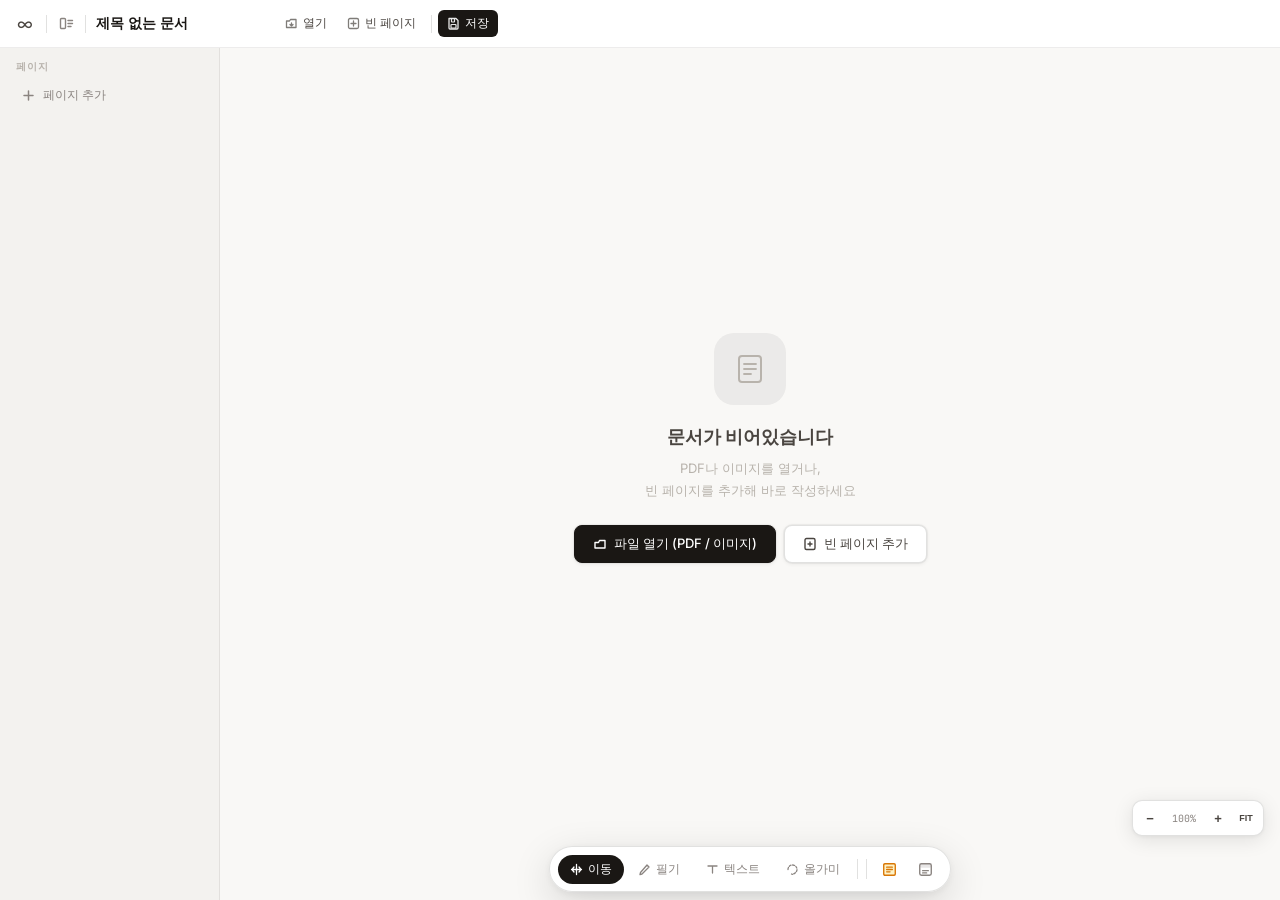
==== commit 57e542a3: "feat: 문서 캔버스 v5.0 — 4모드 시스템 + toolOrb v5 + 터치 개선 ## 주요 변경사항  ### 모드 시스템 (4모드) - 이동(pan, V키): 자유 스크롤," ====
--- a/document.html
+++ b/document.html
@@ -2,916 +2,593 @@
 <html lang="ko">
 <head>
   <meta charset="UTF-8">
-  <meta name="viewport" content="width=device-width, initial-scale=1.0">
+  <meta name="viewport" content="width=device-width, initial-scale=1.0, viewport-fit=cover">
   <meta name="theme-color" content="#ffffff">
+  <meta name="apple-mobile-web-app-capable" content="yes">
   <title>문서 — Loovas</title>
   <link rel="preconnect" href="https://fonts.googleapis.com">
   <link rel="preconnect" href="https://fonts.gstatic.com" crossorigin>
   <link rel="stylesheet" href="https://fonts.googleapis.com/css2?family=Inter:wght@300;400;500;600&family=JetBrains+Mono:wght@400;500&display=swap">
   <style>
-    /* ════════════════════════════════════════════════
-       RESET & BASE
-    ════════════════════════════════════════════════ */
-    *, *::before, *::after { margin: 0; padding: 0; box-sizing: border-box; }
-    :root {
-      --font-ui:   'Inter', system-ui, sans-serif;
-      --font-mono: 'JetBrains Mono', monospace;
-
-      /* Chrome */
-      --chrome-h:   48px;
-      --sidebar-w:  240px;
-
-      /* Colors */
-      --bg:         #f9f8f6;
-      --chrome-bg:  #ffffff;
-      --sidebar-bg: #f3f2ef;
-      --surface:    #ffffff;
-
-      --ink-1: #1a1714;
-      --ink-2: #4a4540;
-      --ink-3: #8a8480;
-      --ink-4: #b8b3ac;
-
-      --border:     rgba(26,23,20,0.08);
-      --border-md:  rgba(26,23,20,0.13);
-      --accent:     #c84b2f;
-      --accent-blue:#2b6cb0;
-      --hover:      rgba(26,23,20,0.05);
-      --active:     rgba(26,23,20,0.09);
-
-      --radius-sm:  6px;
-      --radius-md:  10px;
-      --radius-lg:  14px;
-      --shadow-sm:  0 1px 4px rgba(0,0,0,0.07), 0 0 0 1px rgba(0,0,0,0.04);
-      --shadow-md:  0 4px 20px rgba(0,0,0,0.1), 0 1px 4px rgba(0,0,0,0.05);
-      --shadow-lg:  0 12px 40px rgba(0,0,0,0.14), 0 2px 8px rgba(0,0,0,0.06);
-      --ease:       cubic-bezier(0.16,1,0.3,1);
-    }
-
-    html, body {
-      height: 100%;
-      font-family: var(--font-ui);
-      background: var(--bg);
-      color: var(--ink-1);
-      overflow: hidden;
-      -webkit-font-smoothing: antialiased;
-    }
-
-    /* ════════════════════════════════════════════════
-       APP SHELL
-    ════════════════════════════════════════════════ */
-    #app {
-      display: flex;
-      flex-direction: column;
-      height: 100%;
-    }
-
-    /* ════════════════════════════════════════════════
-       TOP CHROME — 메뉴바
-    ════════════════════════════════════════════════ */
-    #chrome {
-      flex-shrink: 0;
-      height: var(--chrome-h);
-      background: var(--chrome-bg);
-      border-bottom: 1px solid var(--border);
-      display: flex;
-      align-items: center;
-      gap: 0;
-      padding: 0 8px 0 12px;
-      z-index: 100;
-      user-select: none;
-    }
-
-    /* 홈 버튼 */
-    #home-btn {
-      display: flex;
-      align-items: center;
-      justify-content: center;
-      width: 34px; height: 34px;
-      border-radius: var(--radius-sm);
-      border: none;
-      background: transparent;
-      color: var(--ink-2);
-      cursor: pointer;
-      flex-shrink: 0;
-      transition: background .12s;
-      font-size: 17px;
-      text-decoration: none;
-    }
-    #home-btn:hover { background: var(--hover); }
-
-    .chrome-sep {
-      width: 1px; height: 18px;
-      background: var(--border-md);
-      margin: 0 6px;
-      flex-shrink: 0;
-    }
-
-    /* 제목 입력 */
-    #doc-title-input {
-      flex: 1;
-      min-width: 0;
-      border: none;
-      background: transparent;
-      font-family: var(--font-ui);
-      font-size: 14px;
-      font-weight: 600;
-      color: var(--ink-1);
-      outline: none;
-      padding: 6px 8px;
-      border-radius: var(--radius-sm);
-      transition: background .12s;
-      white-space: nowrap;
-      overflow: hidden;
-      text-overflow: ellipsis;
-    }
-    #doc-title-input:hover { background: var(--hover); }
-    #doc-title-input:focus { background: var(--active); }
-
-    /* 저장 상태 */
-    #save-status {
-      font-size: 11px;
-      color: var(--ink-4);
-      font-family: var(--font-mono);
-      flex-shrink: 0;
-      padding: 0 4px;
-      white-space: nowrap;
-    }
-
-    /* 크롬 버튼 그룹 */
-    .chrome-btns {
-      display: flex;
-      align-items: center;
-      gap: 2px;
-      flex-shrink: 0;
-    }
-    .cbtn {
-      display: flex;
-      align-items: center;
-      gap: 6px;
-      padding: 6px 10px;
-      border-radius: var(--radius-sm);
-      border: none;
-      background: transparent;
-      font-family: var(--font-ui);
-      font-size: 12px;
-      font-weight: 500;
-      color: var(--ink-2);
-      cursor: pointer;
-      white-space: nowrap;
-      transition: background .12s, color .12s;
-    }
-    .cbtn:hover { background: var(--hover); color: var(--ink-1); }
-    .cbtn:active { background: var(--active); }
-    .cbtn.primary {
-      background: var(--ink-1);
-      color: #fff;
-    }
-    .cbtn.primary:hover { background: #2a2520; }
-    .cbtn svg { opacity: 0.7; flex-shrink: 0; }
-    .cbtn.primary svg { opacity: 0.9; }
-
-    /* ════════════════════════════════════════════════
-       MAIN AREA — 사이드바 + 에디터
-    ════════════════════════════════════════════════ */
-    #main {
-      flex: 1;
-      display: flex;
-      overflow: hidden;
-    }
-
-    /* ════════════════════════════════════════════════
-       SIDEBAR — 페이지 목록
-    ════════════════════════════════════════════════ */
-    #sidebar {
-      width: var(--sidebar-w);
-      flex-shrink: 0;
-      background: var(--sidebar-bg);
-      border-right: 1px solid var(--border);
-      display: flex;
-      flex-direction: column;
-      overflow: hidden;
-      transition: width .25s var(--ease), opacity .25s;
-    }
-    #sidebar.collapsed {
-      width: 0;
-      opacity: 0;
-      pointer-events: none;
-    }
-
-    #sidebar-header {
-      padding: 12px 12px 8px;
-      flex-shrink: 0;
-    }
-    #sidebar-title {
-      font-size: 10px;
-      font-weight: 600;
-      color: var(--ink-4);
-      text-transform: uppercase;
-      letter-spacing: 0.08em;
-      padding: 0 4px;
-      margin-bottom: 6px;
-    }
-    #add-page-btn {
-      display: flex;
-      align-items: center;
-      gap: 8px;
-      width: 100%;
-      padding: 7px 10px;
-      border-radius: var(--radius-sm);
-      border: none;
-      background: transparent;
-      font-family: var(--font-ui);
-      font-size: 12px;
-      font-weight: 500;
-      color: var(--ink-3);
-      cursor: pointer;
-      transition: background .12s, color .12s;
-    }
-    #add-page-btn:hover { background: var(--hover); color: var(--ink-1); }
-
-    #page-list {
-      flex: 1;
-      overflow-y: auto;
-      padding: 4px 8px 12px;
-    }
-    #page-list::-webkit-scrollbar { width: 4px; }
-    #page-list::-webkit-scrollbar-thumb { background: rgba(26,23,20,0.12); border-radius: 2px; }
-
-    .page-item {
-      display: flex;
-      align-items: center;
-      gap: 8px;
-      padding: 7px 10px;
-      border-radius: var(--radius-sm);
-      cursor: pointer;
-      transition: background .1s;
-      position: relative;
-    }
-    .page-item:hover { background: rgba(26,23,20,0.05); }
-    .page-item.active { background: rgba(26,23,20,0.08); }
-
-    .page-item-thumb {
-      width: 28px; height: 36px;
-      background: #fff;
-      border: 1px solid var(--border-md);
-      border-radius: 3px;
-      flex-shrink: 0;
-      overflow: hidden;
-      display: flex;
-      align-items: center;
-      justify-content: center;
-      font-size: 7px;
-      color: var(--ink-4);
-      box-shadow: var(--shadow-sm);
-    }
-    .page-item-thumb canvas {
-      width: 100%;
-      height: 100%;
-      object-fit: cover;
-    }
-    .page-item-thumb img {
-      width: 100%;
-      height: 100%;
-      object-fit: cover;
-    }
-
-    .page-item-info {
-      flex: 1;
-      min-width: 0;
-    }
-    .page-item-label {
-      font-size: 12px;
-      font-weight: 500;
-      color: var(--ink-2);
-      white-space: nowrap;
-      overflow: hidden;
-      text-overflow: ellipsis;
-    }
-    .page-item-sub {
-      font-size: 10px;
-      color: var(--ink-4);
-      margin-top: 1px;
-      font-family: var(--font-mono);
-    }
-
-    .page-item-menu {
-      width: 24px; height: 24px;
-      border-radius: 5px;
-      border: none;
-      background: transparent;
-      color: var(--ink-4);
-      cursor: pointer;
-      display: none;
-      align-items: center;
-      justify-content: center;
-      transition: background .1s, color .1s;
-      flex-shrink: 0;
-    }
-    .page-item:hover .page-item-menu { display: flex; }
-    .page-item-menu:hover { background: var(--active); color: var(--ink-1); }
-
-    /* ════════════════════════════════════════════════
-       EDITOR AREA
-    ════════════════════════════════════════════════ */
-    #editor-area {
-      flex: 1;
-      display: flex;
-      flex-direction: column;
-      overflow: hidden;
-      background: var(--bg);
-    }
-
-    /* 툴바 */
-    #toolbar {
-      flex-shrink: 0;
-      height: 40px;
-      background: var(--chrome-bg);
-      border-bottom: 1px solid var(--border);
-      display: flex;
-      align-items: center;
-      padding: 0 12px;
-      gap: 2px;
-      overflow-x: auto;
-      overflow-y: hidden;
-    }
-    #toolbar::-webkit-scrollbar { display: none; }
-
-    .tb-sep {
-      width: 1px; height: 18px;
-      background: var(--border-md);
-      margin: 0 4px;
-      flex-shrink: 0;
-    }
-
-    .tbtn {
-      display: flex;
-      align-items: center;
-      justify-content: center;
-      gap: 4px;
-      min-width: 28px; height: 28px;
-      padding: 0 6px;
-      border-radius: 5px;
-      border: none;
-      background: transparent;
-      color: var(--ink-2);
-      cursor: pointer;
-      font-family: var(--font-ui);
-      font-size: 12px;
-      font-weight: 500;
-      white-space: nowrap;
-      transition: background .1s, color .1s;
-      flex-shrink: 0;
-    }
-    .tbtn:hover { background: var(--hover); color: var(--ink-1); }
-    .tbtn:active, .tbtn.on { background: var(--active); color: var(--ink-1); }
-    .tbtn svg { pointer-events: none; }
-
-    /* 컬러 피커 닷 */
-    .tb-color-dot {
-      width: 14px; height: 14px;
-      border-radius: 50%;
-      border: 2px solid rgba(26,23,20,0.2);
-      cursor: pointer;
-      flex-shrink: 0;
-    }
-
-    /* 폰트 사이즈 */
-    #tb-fontsize {
-      width: 40px;
-      height: 26px;
-      border: 1px solid var(--border-md);
-      border-radius: 5px;
-      background: var(--surface);
-      font-family: var(--font-mono);
-      font-size: 11px;
-      color: var(--ink-1);
-      text-align: center;
-      outline: none;
-      padding: 0 4px;
-    }
-
-    /* ── 도구 전환 탭 ── */
-    #mode-tabs {
-      display: flex;
-      align-items: center;
-      gap: 2px;
-      margin-right: 4px;
-      flex-shrink: 0;
-    }
-    .mode-tab {
-      display: flex;
-      align-items: center;
-      gap: 5px;
-      padding: 4px 10px;
-      border-radius: 6px;
-      border: none;
-      background: transparent;
-      font-family: var(--font-ui);
-      font-size: 11px;
-      font-weight: 500;
-      color: var(--ink-3);
-      cursor: pointer;
-      white-space: nowrap;
-      transition: background .12s, color .12s;
-    }
-    .mode-tab:hover { background: var(--hover); color: var(--ink-2); }
-    .mode-tab.active {
-      background: var(--ink-1);
-      color: #fff;
-    }
-
-    /* ════════════════════════════════════════════════
-       VIEWER — 스크롤 가능 페이지 뷰
-    ════════════════════════════════════════════════ */
-    #viewer {
-      flex: 1;
-      overflow-y: auto;
-      overflow-x: hidden;
-      display: flex;
-      flex-direction: column;
-      align-items: center;
-      padding: 32px 24px 80px;
-      gap: 24px;
-      scroll-behavior: smooth;
-    }
-    #viewer::-webkit-scrollbar { width: 8px; }
-    #viewer::-webkit-scrollbar-track { background: transparent; }
-    #viewer::-webkit-scrollbar-thumb { background: rgba(26,23,20,0.15); border-radius: 4px; }
-
-    /* 빈 상태 */
-    #empty-state {
-      flex: 1;
-      display: flex;
-      flex-direction: column;
-      align-items: center;
-      justify-content: center;
-      text-align: center;
-      padding: 48px 24px;
-      gap: 0;
-    }
-    #empty-state.hidden { display: none; }
-
-    .empty-icon {
-      width: 72px; height: 72px;
-      background: rgba(26,23,20,0.06);
-      border-radius: 20px;
-      display: flex;
-      align-items: center;
-      justify-content: center;
-      margin-bottom: 20px;
-      color: var(--ink-4);
-    }
-    .empty-title {
-      font-size: 18px;
-      font-weight: 600;
-      color: var(--ink-2);
-      margin-bottom: 8px;
-    }
-    .empty-desc {
-      font-size: 13px;
-      color: var(--ink-4);
-      line-height: 1.7;
-      max-width: 320px;
-      margin-bottom: 24px;
-    }
-    .empty-actions {
-      display: flex;
-      gap: 8px;
-      flex-wrap: wrap;
-      justify-content: center;
-    }
-    .empty-btn {
-      display: flex;
-      align-items: center;
-      gap: 7px;
-      padding: 9px 18px;
-      border-radius: 8px;
-      border: 1px solid var(--border-md);
-      background: var(--surface);
-      font-family: var(--font-ui);
-      font-size: 13px;
-      font-weight: 500;
-      color: var(--ink-2);
-      cursor: pointer;
-      transition: all .15s;
-      box-shadow: var(--shadow-sm);
-    }
-    .empty-btn:hover { border-color: rgba(26,23,20,0.22); background: #fff; color: var(--ink-1); }
-    .empty-btn.primary {
-      background: var(--ink-1);
-      color: #fff;
-      border-color: var(--ink-1);
-    }
-    .empty-btn.primary:hover { background: #2a2520; }
-
-    /* ════════════════════════════════════════════════
-       PAGE CARD — 각 페이지
-    ════════════════════════════════════════════════ */
-    .page-card {
-      width: 100%;
-      max-width: 860px;
-      background: var(--surface);
-      border-radius: var(--radius-md);
-      box-shadow: var(--shadow-sm);
-      border: 1px solid var(--border);
-      overflow: hidden;
-      flex-shrink: 0;
-      position: relative;
-      transition: box-shadow .2s;
-    }
-    .page-card:hover { box-shadow: var(--shadow-md); }
-    .page-card.active-card { box-shadow: 0 0 0 2px var(--accent-blue), var(--shadow-md); }
-
-    /* 페이지 헤더 */
-    .page-header {
-      display: flex;
-      align-items: center;
-      justify-content: space-between;
-      padding: 10px 14px;
-      border-bottom: 1px solid var(--border);
-      background: rgba(26,23,20,0.02);
-      flex-shrink: 0;
-    }
-    .page-header-left {
-      display: flex;
-      align-items: center;
-      gap: 8px;
-    }
-    .page-badge {
-      font-size: 10px;
-      font-family: var(--font-mono);
-      color: var(--ink-4);
-      background: rgba(26,23,20,0.05);
-      padding: 2px 8px;
-      border-radius: 99px;
-      border: 1px solid var(--border);
-    }
-    .page-type-badge {
-      font-size: 10px;
-      font-weight: 600;
-      letter-spacing: 0.06em;
-      text-transform: uppercase;
-      color: var(--ink-4);
-    }
-    .page-header-actions {
-      display: flex;
-      align-items: center;
-      gap: 2px;
-    }
-    .page-action-btn {
-      display: flex;
-      align-items: center;
-      justify-content: center;
-      width: 28px; height: 28px;
-      border-radius: 6px;
-      border: none;
-      background: transparent;
-      color: var(--ink-4);
-      cursor: pointer;
-      transition: background .1s, color .1s;
-    }
-    .page-action-btn:hover { background: var(--hover); color: var(--ink-2); }
-
-    /* 페이지 본체 */
-    .page-body {
-      position: relative;
-    }
-
-    /* PDF / 이미지 렌더 */
-    .page-canvas-wrap {
-      display: block;
-      width: 100%;
-      position: relative;
-      line-height: 0;
-    }
-    .page-canvas-wrap canvas {
-      display: block;
-      width: 100%;
-      height: auto;
-    }
-    .page-canvas-wrap img {
-      display: block;
-      width: 100%;
-      height: auto;
-    }
-
-    /* SVG 주석 오버레이 */
-    .annot-overlay {
-      position: absolute;
-      inset: 0;
-      pointer-events: none;
-      z-index: 10;
-    }
-    .annot-overlay.drawing-mode {
-      pointer-events: all;
-      cursor: crosshair;
-    }
-    .annot-overlay.eraser-mode {
-      pointer-events: all;
-      cursor: cell;
-    }
-
-    /* 빈 페이지 편집 영역 */
-    .blank-editor {
-      min-height: 600px;
-      padding: 40px 52px;
-      outline: none;
-      font-family: var(--font-ui);
-      font-size: 14px;
-      line-height: 1.8;
-      color: var(--ink-1);
-      caret-color: var(--accent-blue);
-    }
-    .blank-editor:empty::before {
-      content: attr(data-placeholder);
-      color: var(--ink-4);
-      pointer-events: none;
-    }
-
-    /* 텍스트 블록 스타일 */
-    .blank-editor h1 { font-size: 26px; font-weight: 700; margin: 8px 0 4px; color: var(--ink-1); line-height: 1.3; }
-    .blank-editor h2 { font-size: 20px; font-weight: 600; margin: 8px 0 4px; color: var(--ink-1); line-height: 1.35; }
-    .blank-editor h3 { font-size: 16px; font-weight: 600; margin: 6px 0 4px; color: var(--ink-1); line-height: 1.4; }
-    .blank-editor p  { margin: 2px 0; }
-    .blank-editor ul, .blank-editor ol { margin: 4px 0 4px 24px; }
-    .blank-editor li { margin: 2px 0; }
-    .blank-editor blockquote {
-      border-left: 3px solid var(--border-md);
-      padding-left: 16px;
-      margin: 8px 0;
-      color: var(--ink-3);
-      font-style: italic;
-    }
-    .blank-editor code {
-      font-family: var(--font-mono);
-      font-size: 12px;
-      background: rgba(26,23,20,0.06);
-      padding: 1px 5px;
-      border-radius: 4px;
-    }
-    .blank-editor pre {
-      font-family: var(--font-mono);
-      font-size: 12px;
-      background: rgba(26,23,20,0.05);
-      border: 1px solid var(--border);
-      border-radius: 8px;
-      padding: 14px 18px;
-      margin: 8px 0;
-      white-space: pre-wrap;
-      overflow-x: auto;
-    }
-    .blank-editor a { color: var(--accent-blue); text-decoration: underline; }
-    .blank-editor hr { border: none; border-top: 2px solid var(--border-md); margin: 16px 0; }
-    .blank-editor img { max-width: 100%; border-radius: 6px; margin: 6px 0; }
-
-    /* ════════════════════════════════════════════════
-       그리기 툴바 (주석 모드)
-    ════════════════════════════════════════════════ */
-    #annot-toolbar {
-      display: none;
-      flex-shrink: 0;
-      height: 40px;
-      background: var(--chrome-bg);
-      border-bottom: 1px solid var(--border);
-      align-items: center;
-      padding: 0 12px;
-      gap: 4px;
-    }
-    #annot-toolbar.visible { display: flex; }
-
-    .annot-color {
-      width: 18px; height: 18px;
-      border-radius: 50%;
-      border: 2px solid transparent;
-      cursor: pointer;
-      transition: transform .1s, border-color .1s;
-    }
-    .annot-color.active { border-color: var(--ink-1); transform: scale(1.15); }
-    .annot-sw {
-      display: flex;
-      align-items: center;
-      justify-content: center;
-      width: 32px; height: 28px;
-      border-radius: 5px;
-      border: 1px solid var(--border-md);
-      background: var(--surface);
-      cursor: pointer;
-      transition: background .1s;
-    }
-    .annot-sw.active, .annot-sw:hover { background: var(--active); }
-    .annot-sw-line {
-      background: var(--ink-1);
-      border-radius: 99px;
-      width: 16px;
-    }
-    #annot-opacity-label {
-      font-size: 11px;
-      color: var(--ink-3);
-      font-family: var(--font-mono);
-      white-space: nowrap;
-    }
-    #annot-opacity {
-      width: 64px;
-      height: 4px;
-      accent-color: var(--ink-2);
-      cursor: pointer;
-    }
-
-    /* ════════════════════════════════════════════════
-       페이지 컨텍스트 메뉴 (드롭다운)
-    ════════════════════════════════════════════════ */
-    #page-ctx-menu {
-      position: fixed;
-      background: var(--surface);
-      border: 1px solid var(--border-md);
-      border-radius: var(--radius-md);
-      padding: 5px;
-      box-shadow: var(--shadow-lg);
-      z-index: 9000;
-      min-width: 180px;
-      display: none;
-    }
-    #page-ctx-menu.open { display: block; }
-    .ctx-item {
-      display: flex;
-      align-items: center;
-      gap: 10px;
-      padding: 8px 12px;
-      border-radius: 6px;
-      font-size: 13px;
-      color: var(--ink-1);
-      cursor: pointer;
-      transition: background .1s;
-    }
-    .ctx-item:hover { background: var(--hover); }
-    .ctx-item.danger { color: var(--accent); }
-    .ctx-item.danger:hover { background: rgba(200,75,47,0.06); }
-    .ctx-sep { height: 1px; background: var(--border); margin: 4px 0; }
-
-    /* ════════════════════════════════════════════════
-       SNACKBAR
-    ════════════════════════════════════════════════ */
-    #snack {
-      position: fixed;
-      bottom: 28px;
-      left: 50%;
-      transform: translateX(-50%) translateY(12px);
-      background: rgba(26,23,20,0.92);
-      color: #fff;
-      font-size: 13px;
-      font-family: var(--font-ui);
-      padding: 10px 20px;
-      border-radius: 99px;
-      pointer-events: none;
-      opacity: 0;
-      transition: opacity .2s, transform .2s;
-      z-index: 9999;
-      white-space: nowrap;
-      backdrop-filter: blur(8px);
-      box-shadow: 0 4px 16px rgba(0,0,0,0.2);
-    }
-    #snack.visible { opacity: 1; transform: translateX(-50%) translateY(0); }
-    #snack.error { background: var(--accent); }
-
-    /* ════════════════════════════════════════════════
-       사이드바 토글 버튼
-    ════════════════════════════════════════════════ */
-    #sidebar-toggle-btn {
-      display: flex;
-      align-items: center;
-      justify-content: center;
-      width: 30px; height: 30px;
-      border-radius: var(--radius-sm);
-      border: none;
-      background: transparent;
-      color: var(--ink-3);
-      cursor: pointer;
-      transition: background .12s, color .12s;
-      flex-shrink: 0;
-    }
-    #sidebar-toggle-btn:hover { background: var(--hover); color: var(--ink-1); }
-
-    /* ════════════════════════════════════════════════
-       드래그 오버레이
-    ════════════════════════════════════════════════ */
-    #drop-overlay {
-      position: fixed;
-      inset: 0;
-      z-index: 8000;
-      background: rgba(43,108,176,0.07);
-      border: 3px dashed rgba(43,108,176,0.4);
-      display: none;
-      align-items: center;
-      justify-content: center;
-      pointer-events: none;
-    }
-    #drop-overlay.active { display: flex; }
-    #drop-overlay .drop-msg {
-      background: rgba(255,255,255,0.96);
-      backdrop-filter: blur(10px);
-      padding: 20px 40px;
-      border-radius: 16px;
-      font-size: 15px;
-      font-weight: 600;
-      color: var(--ink-2);
-      box-shadow: var(--shadow-md);
-    }
-
-    /* 로딩 오버레이 */
-    #loading-overlay {
-      position: fixed;
-      inset: 0;
-      z-index: 9500;
-      background: rgba(249,248,246,0.7);
-      backdrop-filter: blur(4px);
-      display: none;
-      align-items: center;
-      justify-content: center;
-    }
-    #loading-overlay.active { display: flex; }
-    #loading-box {
-      background: var(--surface);
-      border: 1px solid var(--border-md);
-      border-radius: var(--radius-lg);
-      padding: 24px 36px;
-      box-shadow: var(--shadow-lg);
-      text-align: center;
-    }
-    .loading-spinner {
-      width: 32px; height: 32px;
-      border: 3px solid var(--border-md);
-      border-top-color: var(--ink-2);
-      border-radius: 50%;
-      animation: spin .7s linear infinite;
-      margin: 0 auto 14px;
-    }
-    @keyframes spin { to { transform: rotate(360deg); } }
-    #loading-text {
-      font-size: 13px;
-      font-weight: 500;
-      color: var(--ink-2);
-    }
-
-    /* ════════════════════════════════════════════════
-       줌 컨트롤 (오른쪽 하단)
-    ════════════════════════════════════════════════ */
-    #zoom-ctrl {
-      position: fixed;
-      right: 20px;
-      bottom: 24px;
-      display: flex;
-      align-items: center;
-      gap: 2px;
-      background: var(--surface);
-      border: 1px solid var(--border-md);
-      border-radius: var(--radius-md);
-      padding: 4px;
-      box-shadow: var(--shadow-md);
-      z-index: 200;
-      user-select: none;
-    }
-    .zc-btn {
-      display: flex;
-      align-items: center;
-      justify-content: center;
-      width: 28px; height: 28px;
-      border-radius: 6px;
-      border: none;
-      background: transparent;
-      color: var(--ink-2);
-      cursor: pointer;
-      font-size: 14px;
-      font-weight: 600;
-      transition: background .1s;
-    }
-    .zc-btn:hover { background: var(--hover); }
-    #zoom-label {
-      font-size: 11px;
-      font-family: var(--font-mono);
-      color: var(--ink-3);
-      padding: 0 6px;
-      min-width: 40px;
-      text-align: center;
-      cursor: default;
-    }
-
-    /* ════════════════════════════════════════════════
-       반응형
-    ════════════════════════════════════════════════ */
-    @media (max-width: 768px) {
-      :root { --sidebar-w: 220px; }
-      #sidebar { position: fixed; left: 0; top: 0; bottom: 0; z-index: 50; }
-      #sidebar:not(.collapsed) { box-shadow: var(--shadow-lg); }
-      .blank-editor { padding: 24px 24px; }
-    }
+/* ════════════════════════════════════════════════════
+   RESET & TOKENS
+════════════════════════════════════════════════════ */
+*, *::before, *::after { margin:0; padding:0; box-sizing:border-box; }
+:root {
+  --font-ui:   'Inter', system-ui, sans-serif;
+  --font-mono: 'JetBrains Mono', monospace;
+  --chrome-h:  48px;
+  --modebar-h: 52px;
+  --sidebar-w: 220px;
+
+  --bg:         #f9f8f6;
+  --chrome-bg:  #ffffff;
+  --sidebar-bg: #f3f2ef;
+  --surface:    #ffffff;
+  --ink-1: #1a1714;
+  --ink-2: #4a4540;
+  --ink-3: #8a8480;
+  --ink-4: #b8b3ac;
+  --border:    rgba(26,23,20,0.08);
+  --border-md: rgba(26,23,20,0.13);
+  --accent:    #c84b2f;
+  --accent-b:  #2b6cb0;
+  --hover:     rgba(26,23,20,0.05);
+  --active:    rgba(26,23,20,0.09);
+  --rs:  6px; --rm: 10px; --rl: 14px;
+  --sh-sm: 0 1px 4px rgba(0,0,0,.07),0 0 0 1px rgba(0,0,0,.04);
+  --sh-md: 0 4px 20px rgba(0,0,0,.1),0 1px 4px rgba(0,0,0,.05);
+  --sh-lg: 0 12px 40px rgba(0,0,0,.14),0 2px 8px rgba(0,0,0,.06);
+  --ease: cubic-bezier(0.16,1,0.3,1);
+
+  /* safe area */
+  --sab: env(safe-area-inset-bottom, 0px);
+  --sal: env(safe-area-inset-left, 0px);
+}
+
+html,body { height:100%; font-family:var(--font-ui); background:var(--bg); color:var(--ink-1); overflow:hidden; -webkit-font-smoothing:antialiased; }
+
+/* ════════════════════════════════════════════════════
+   APP SHELL
+════════════════════════════════════════════════════ */
+#app { display:flex; flex-direction:column; height:100%; }
+
+/* ════════════════════════════════════════════════════
+   CHROME — 상단바 (모바일 스크롤 가능)
+════════════════════════════════════════════════════ */
+#chrome {
+  flex-shrink:0;
+  height:var(--chrome-h);
+  background:var(--chrome-bg);
+  border-bottom:1px solid var(--border);
+  display:flex;
+  align-items:center;
+  padding:0 4px 0 8px;
+  z-index:100;
+  user-select:none;
+  overflow-x:auto;
+  overflow-y:hidden;
+  scrollbar-width:none;
+  -webkit-overflow-scrolling:touch;
+  gap:0;
+}
+#chrome::-webkit-scrollbar { display:none; }
+
+/* 홈버튼 */
+#home-btn {
+  flex-shrink:0;
+  display:flex; align-items:center; justify-content:center;
+  width:34px; height:34px;
+  border-radius:var(--rs); border:none; background:transparent;
+  color:var(--ink-2); cursor:pointer; font-size:17px; text-decoration:none;
+  transition:background .12s;
+}
+#home-btn:hover { background:var(--hover); }
+
+.chrome-sep { flex-shrink:0; width:1px; height:18px; background:var(--border-md); margin:0 4px; }
+
+/* 제목 */
+#doc-title-input {
+  flex-shrink:0;
+  min-width:80px; max-width:180px;
+  border:none; background:transparent;
+  font-family:var(--font-ui); font-size:14px; font-weight:600; color:var(--ink-1);
+  outline:none; padding:6px 6px;
+  border-radius:var(--rs); transition:background .12s;
+  white-space:nowrap; overflow:hidden; text-overflow:ellipsis;
+}
+#doc-title-input:hover { background:var(--hover); }
+#doc-title-input:focus { background:var(--active); }
+
+#save-status { flex-shrink:0; font-size:11px; color:var(--ink-4); font-family:var(--font-mono); padding:0 3px; white-space:nowrap; }
+
+.chrome-btns { display:flex; align-items:center; gap:2px; flex-shrink:0; }
+.cbtn {
+  flex-shrink:0;
+  display:flex; align-items:center; gap:5px;
+  padding:5px 9px; border-radius:var(--rs); border:none;
+  background:transparent; font-family:var(--font-ui); font-size:12px; font-weight:500;
+  color:var(--ink-2); cursor:pointer; white-space:nowrap;
+  transition:background .12s,color .12s;
+}
+.cbtn:hover  { background:var(--hover); color:var(--ink-1); }
+.cbtn:active { background:var(--active); }
+.cbtn.primary { background:var(--ink-1); color:#fff; }
+.cbtn.primary:hover { background:#2a2520; }
+.cbtn svg { opacity:.7; flex-shrink:0; }
+.cbtn.primary svg { opacity:.9; }
+
+/* ════════════════════════════════════════════════════
+   MAIN AREA
+════════════════════════════════════════════════════ */
+#main { flex:1; display:flex; overflow:hidden; }
+
+/* ════════════════════════════════════════════════════
+   SIDEBAR
+════════════════════════════════════════════════════ */
+#sidebar {
+  width:var(--sidebar-w); flex-shrink:0;
+  background:var(--sidebar-bg); border-right:1px solid var(--border);
+  display:flex; flex-direction:column; overflow:hidden;
+  transition:width .25s var(--ease),opacity .25s;
+}
+#sidebar.collapsed { width:0; opacity:0; pointer-events:none; }
+
+#sidebar-header { padding:12px 12px 8px; flex-shrink:0; }
+#sidebar-title { font-size:10px; font-weight:600; color:var(--ink-4); text-transform:uppercase; letter-spacing:.08em; padding:0 4px; margin-bottom:6px; }
+#add-page-btn {
+  display:flex; align-items:center; gap:8px;
+  width:100%; padding:7px 10px; border-radius:var(--rs); border:none;
+  background:transparent; font-family:var(--font-ui); font-size:12px; font-weight:500;
+  color:var(--ink-3); cursor:pointer; transition:background .12s,color .12s;
+}
+#add-page-btn:hover { background:var(--hover); color:var(--ink-1); }
+
+#page-list { flex:1; overflow-y:auto; padding:4px 8px 12px; }
+#page-list::-webkit-scrollbar { width:4px; }
+#page-list::-webkit-scrollbar-thumb { background:rgba(26,23,20,.12); border-radius:2px; }
+
+.page-item {
+  display:flex; align-items:center; gap:8px;
+  padding:7px 10px; border-radius:var(--rs); cursor:pointer; transition:background .1s; position:relative;
+}
+.page-item:hover { background:rgba(26,23,20,.05); }
+.page-item.active { background:rgba(26,23,20,.08); }
+.page-item-thumb {
+  width:28px; height:36px; background:#fff; border:1px solid var(--border-md);
+  border-radius:3px; flex-shrink:0; overflow:hidden;
+  display:flex; align-items:center; justify-content:center;
+  font-size:7px; color:var(--ink-4); box-shadow:var(--sh-sm);
+}
+.page-item-thumb canvas,.page-item-thumb img { width:100%; height:100%; object-fit:cover; }
+.page-item-info { flex:1; min-width:0; }
+.page-item-label { font-size:12px; font-weight:500; color:var(--ink-2); white-space:nowrap; overflow:hidden; text-overflow:ellipsis; }
+.page-item-sub { font-size:10px; color:var(--ink-4); margin-top:1px; font-family:var(--font-mono); }
+.page-item-menu {
+  width:24px; height:24px; border-radius:5px; border:none;
+  background:transparent; color:var(--ink-4); cursor:pointer;
+  display:none; align-items:center; justify-content:center; transition:background .1s,color .1s; flex-shrink:0;
+}
+.page-item:hover .page-item-menu { display:flex; }
+.page-item-menu:hover { background:var(--active); color:var(--ink-1); }
+
+/* ════════════════════════════════════════════════════
+   EDITOR AREA
+════════════════════════════════════════════════════ */
+#editor-area,
+#editor-area.mode-pan,
+#editor-area.mode-annotate,
+#editor-area.mode-text,
+#editor-area.mode-lasso {
+  flex:1; display:flex; flex-direction:column; overflow:hidden;
+  background:var(--bg); position:relative;
+}
+
+/* ════════════════════════════════════════════════════
+   VIEWER
+════════════════════════════════════════════════════ */
+#viewer {
+  flex:1; overflow-y:auto; overflow-x:hidden;
+  display:flex; flex-direction:column; align-items:center;
+  padding:24px 16px calc(var(--modebar-h) + 24px + var(--sab));
+  gap:20px; scroll-behavior:smooth;
+  /* 터치 스크롤은 JS에서 모드에 따라 제어 */
+}
+#viewer::-webkit-scrollbar { width:6px; }
+#viewer::-webkit-scrollbar-track { background:transparent; }
+#viewer::-webkit-scrollbar-thumb { background:rgba(26,23,20,.15); border-radius:3px; }
+
+/* ════════════════════════════════════════════════════
+   MODE BAR — 하단 플로팅 모드/도구 바
+   (기존 #toolbar + #annot-toolbar 완전 대체)
+════════════════════════════════════════════════════ */
+#mode-bar {
+  position:absolute;
+  bottom:calc(8px + var(--sab));
+  left:50%;
+  transform:translateX(-50%);
+  display:flex;
+  align-items:center;
+  gap:2px;
+  background:rgba(255,255,255,0.96);
+  backdrop-filter:blur(12px);
+  -webkit-backdrop-filter:blur(12px);
+  border:1px solid var(--border-md);
+  border-radius:99px;
+  padding:5px 8px;
+  box-shadow:var(--sh-lg);
+  z-index:300;
+  user-select:none;
+  max-width:calc(100vw - 32px);
+  overflow-x:auto;
+  scrollbar-width:none;
+  -webkit-overflow-scrolling:touch;
+  white-space:nowrap;
+}
+#mode-bar::-webkit-scrollbar { display:none; }
+
+/* 모드바 섹션 구분선 */
+.mb-sep { flex-shrink:0; width:1px; height:20px; background:var(--border-md); margin:0 3px; }
+
+/* 모드 버튼 */
+.mb-mode {
+  flex-shrink:0;
+  display:flex; align-items:center; gap:5px;
+  padding:6px 12px; border-radius:99px; border:none;
+  background:transparent; font-family:var(--font-ui);
+  font-size:12px; font-weight:500; color:var(--ink-3);
+  cursor:pointer; white-space:nowrap; transition:background .12s,color .12s;
+}
+.mb-mode:hover { background:var(--hover); color:var(--ink-2); }
+.mb-mode.active { background:var(--ink-1); color:#fff; }
+.mb-mode svg { pointer-events:none; flex-shrink:0; }
+
+/* 도구 버튼 (그리기 모드에서만 표시) */
+.mb-tool {
+  flex-shrink:0;
+  display:flex; align-items:center; justify-content:center;
+  width:34px; height:34px; border-radius:50%; border:none;
+  background:transparent; color:var(--ink-3); cursor:pointer;
+  transition:background .12s,color .12s;
+}
+.mb-tool:hover  { background:var(--hover); color:var(--ink-2); }
+.mb-tool.active { background:var(--ink-1); color:#fff; }
+.mb-tool svg { pointer-events:none; }
+
+/* 색상 점 */
+.mb-cdot {
+  flex-shrink:0;
+  width:16px; height:16px; border-radius:50%;
+  border:2px solid transparent; cursor:pointer;
+  transition:transform .1s,border-color .1s;
+}
+.mb-cdot.active { border-color:var(--ink-1); transform:scale(1.2); }
+
+/* 굵기 버튼 */
+.mb-sw {
+  flex-shrink:0;
+  display:flex; align-items:center; justify-content:center;
+  width:30px; height:28px; border-radius:6px;
+  border:1px solid var(--border-md); background:var(--surface);
+  cursor:pointer; transition:background .1s;
+}
+.mb-sw.active,.mb-sw:hover { background:var(--active); }
+.mb-sw-line { background:var(--ink-1); border-radius:99px; width:14px; }
+
+/* 불투명도 */
+#mb-opacity-label { font-size:10px; color:var(--ink-3); font-family:var(--font-mono); white-space:nowrap; flex-shrink:0; }
+#mb-opacity { width:56px; height:4px; accent-color:var(--ink-2); cursor:pointer; flex-shrink:0; }
+
+/* 그리기 도구 그룹 (annotate 모드에서만 보임) */
+#mb-draw-group { display:none; align-items:center; gap:2px; }
+#editor-area.mode-annotate #mb-draw-group { display:flex; }
+
+/* 올가미 도구 그룹 */
+#mb-lasso-group { display:none; align-items:center; gap:2px; }
+#editor-area.mode-lasso #mb-lasso-group { display:flex; }
+
+/* 텍스트 서식 그룹 */
+#mb-text-group { display:none; align-items:center; gap:2px; }
+#editor-area.mode-text #mb-text-group { display:flex; }
+
+/* ════════════════════════════════════════════════════
+   EMPTY STATE
+════════════════════════════════════════════════════ */
+#empty-state { flex:1; display:flex; flex-direction:column; align-items:center; justify-content:center; text-align:center; padding:48px 24px; gap:0; }
+#empty-state.hidden { display:none; }
+.empty-icon { width:72px; height:72px; background:rgba(26,23,20,.06); border-radius:20px; display:flex; align-items:center; justify-content:center; margin-bottom:20px; color:var(--ink-4); }
+.empty-title { font-size:18px; font-weight:600; color:var(--ink-2); margin-bottom:8px; }
+.empty-desc { font-size:13px; color:var(--ink-4); line-height:1.7; max-width:300px; margin-bottom:24px; }
+.empty-actions { display:flex; gap:8px; flex-wrap:wrap; justify-content:center; }
+.empty-btn {
+  display:flex; align-items:center; gap:7px;
+  padding:9px 18px; border-radius:8px; border:1px solid var(--border-md);
+  background:var(--surface); font-family:var(--font-ui); font-size:13px; font-weight:500;
+  color:var(--ink-2); cursor:pointer; transition:all .15s; box-shadow:var(--sh-sm);
+}
+.empty-btn:hover { border-color:rgba(26,23,20,.22); background:#fff; color:var(--ink-1); }
+.empty-btn.primary { background:var(--ink-1); color:#fff; border-color:var(--ink-1); }
+.empty-btn.primary:hover { background:#2a2520; }
+
+/* ════════════════════════════════════════════════════
+   PAGE CARD
+════════════════════════════════════════════════════ */
+.page-card {
+  width:100%; max-width:860px; background:var(--surface);
+  border-radius:var(--rm); box-shadow:var(--sh-sm); border:1px solid var(--border);
+  overflow:hidden; flex-shrink:0; position:relative; transition:box-shadow .2s;
+}
+.page-card:hover { box-shadow:var(--sh-md); }
+.page-card.active-card { box-shadow:0 0 0 2px var(--accent-b),var(--sh-md); }
+
+.page-header {
+  display:flex; align-items:center; justify-content:space-between;
+  padding:8px 12px; border-bottom:1px solid var(--border);
+  background:rgba(26,23,20,.02); flex-shrink:0;
+}
+.page-header-left { display:flex; align-items:center; gap:8px; }
+.page-badge { font-size:10px; font-family:var(--font-mono); color:var(--ink-4); background:rgba(26,23,20,.05); padding:2px 7px; border-radius:99px; border:1px solid var(--border); }
+.page-type-badge { font-size:10px; font-weight:600; letter-spacing:.06em; text-transform:uppercase; color:var(--ink-4); }
+.page-header-actions { display:flex; align-items:center; gap:2px; }
+.page-action-btn {
+  display:flex; align-items:center; justify-content:center;
+  width:28px; height:28px; border-radius:6px; border:none;
+  background:transparent; color:var(--ink-4); cursor:pointer; transition:background .1s,color .1s;
+}
+.page-action-btn:hover { background:var(--hover); color:var(--ink-2); }
+
+.page-body { position:relative; }
+.page-canvas-wrap { display:block; width:100%; position:relative; line-height:0; }
+.page-canvas-wrap canvas { display:block; width:100%; height:auto; }
+.page-canvas-wrap img   { display:block; width:100%; height:auto; }
+
+/* 주석 SVG 오버레이 */
+.annot-svg-wrap { position:absolute; inset:0; pointer-events:none; z-index:10; overflow:hidden; }
+.annot-overlay { position:absolute; inset:0; width:100%; height:100%; overflow:visible; }
+.annot-overlay.drawing-mode  { pointer-events:all; cursor:crosshair; touch-action:none; }
+.annot-overlay.eraser-mode   { pointer-events:all; cursor:cell;      touch-action:none; }
+
+/* 오버레이 레이어 (포스트잇 · 카드) */
+.page-overlay-layer { position:absolute; inset:0; pointer-events:none; z-index:20; overflow:hidden; }
+
+/* 빈 페이지 편집 */
+.blank-editor {
+  min-height:500px; padding:36px 48px; outline:none;
+  font-family:var(--font-ui); font-size:14px; line-height:1.8;
+  color:var(--ink-1); caret-color:var(--accent-b);
+}
+.blank-editor:empty::before { content:attr(data-placeholder); color:var(--ink-4); pointer-events:none; }
+.blank-editor h1 { font-size:26px; font-weight:700; margin:8px 0 4px; line-height:1.3; }
+.blank-editor h2 { font-size:20px; font-weight:600; margin:8px 0 4px; line-height:1.35; }
+.blank-editor h3 { font-size:16px; font-weight:600; margin:6px 0 4px; line-height:1.4; }
+.blank-editor p  { margin:2px 0; }
+.blank-editor ul,.blank-editor ol { margin:4px 0 4px 24px; }
+.blank-editor li { margin:2px 0; }
+.blank-editor blockquote { border-left:3px solid var(--border-md); padding-left:16px; margin:8px 0; color:var(--ink-3); font-style:italic; }
+.blank-editor code { font-family:var(--font-mono); font-size:12px; background:rgba(26,23,20,.06); padding:1px 5px; border-radius:4px; }
+.blank-editor pre { font-family:var(--font-mono); font-size:12px; background:rgba(26,23,20,.05); border:1px solid var(--border); border-radius:8px; padding:14px 18px; margin:8px 0; white-space:pre-wrap; }
+.blank-editor a  { color:var(--accent-b); text-decoration:underline; }
+.blank-editor hr { border:none; border-top:2px solid var(--border-md); margin:16px 0; }
+.blank-editor img { max-width:100%; border-radius:6px; margin:6px 0; }
+
+/* ════════════════════════════════════════════════════
+   STICKY NOTE
+════════════════════════════════════════════════════ */
+.doc-sticky {
+  position:absolute; width:200px; min-height:130px; border-radius:6px;
+  box-shadow:0 4px 16px rgba(0,0,0,.13),0 1px 3px rgba(0,0,0,.07);
+  display:flex; flex-direction:column; pointer-events:all; z-index:30;
+  transition:box-shadow .15s;
+}
+.doc-sticky:hover { box-shadow:0 8px 28px rgba(0,0,0,.18),0 2px 6px rgba(0,0,0,.08); }
+.doc-sticky-bar { display:flex; align-items:center; justify-content:space-between; padding:5px 7px 4px; cursor:grab; border-radius:6px 6px 0 0; background:rgba(0,0,0,.06); flex-shrink:0; touch-action:none; }
+.doc-sticky-bar:active { cursor:grabbing; }
+.doc-sticky-btn { display:flex; align-items:center; justify-content:center; width:20px; height:20px; border-radius:4px; border:none; background:transparent; color:rgba(0,0,0,.45); cursor:pointer; font-size:10px; transition:background .1s,color .1s; }
+.doc-sticky-btn:hover { background:rgba(0,0,0,.1); color:rgba(0,0,0,.7); }
+.doc-sticky-close:hover { background:rgba(200,75,47,.15); color:var(--accent); }
+.doc-sticky-ta { flex:1; border:none; background:transparent; resize:none; padding:8px 10px 10px; font-family:var(--font-ui); font-size:13px; line-height:1.6; color:rgba(0,0,0,.75); outline:none; min-height:80px; }
+.doc-sticky-ta::placeholder { color:rgba(0,0,0,.3); }
+
+/* ════════════════════════════════════════════════════
+   CARD WINDOW
+════════════════════════════════════════════════════ */
+.doc-card { position:absolute; width:280px; min-height:180px; background:#fff; border:1px solid var(--border-md); border-radius:var(--rm); box-shadow:var(--sh-md); display:flex; flex-direction:column; pointer-events:all; z-index:30; overflow:hidden; }
+.doc-card:hover { box-shadow:var(--sh-lg); }
+.doc-card-header { display:flex; align-items:center; gap:6px; padding:8px 10px; background:rgba(26,23,20,.03); border-bottom:1px solid var(--border); cursor:grab; flex-shrink:0; touch-action:none; }
+.doc-card-header:active { cursor:grabbing; }
+.doc-card-title { flex:1; min-width:0; font-size:12px; font-weight:600; color:var(--ink-1); outline:none; white-space:nowrap; overflow:hidden; text-overflow:ellipsis; cursor:text; }
+.doc-card-title:empty::before { content:attr(data-placeholder); color:var(--ink-4); pointer-events:none; }
+.doc-card-actions { display:flex; align-items:center; gap:2px; flex-shrink:0; }
+.doc-card-btn { display:flex; align-items:center; justify-content:center; width:20px; height:20px; border-radius:4px; border:none; background:transparent; color:var(--ink-4); cursor:pointer; font-size:10px; transition:background .1s,color .1s; }
+.doc-card-btn:hover { background:var(--hover); color:var(--ink-2); }
+.doc-card-close:hover { background:rgba(200,75,47,.1); color:var(--accent); }
+.doc-card-body { padding:10px 12px; font-size:12px; line-height:1.7; color:var(--ink-2); outline:none; min-height:60px; cursor:text; }
+.doc-card-body:empty::before { content:attr(data-placeholder); color:var(--ink-4); pointer-events:none; }
+.doc-card-sub-container { padding:6px 10px 8px; display:flex; flex-direction:column; gap:6px; flex-shrink:0; }
+.doc-sub-block { position:relative; background:rgba(26,23,20,.03); border:1px solid var(--border); border-radius:6px; overflow:hidden; min-height:70px; }
+.doc-sub-header { display:flex; align-items:center; gap:4px; padding:5px 7px; background:rgba(26,23,20,.04); border-bottom:1px solid var(--border); cursor:grab; touch-action:none; }
+.doc-sub-header:active { cursor:grabbing; }
+.doc-sub-title { flex:1; font-size:10px; font-weight:600; color:var(--ink-2); outline:none; }
+.doc-sub-title:empty::before { content:attr(data-placeholder); color:var(--ink-4); pointer-events:none; font-weight:400; }
+.doc-sub-content { padding:6px 8px; font-size:11px; line-height:1.6; color:var(--ink-2); outline:none; min-height:36px; }
+.doc-sub-content:empty::before { content:attr(data-placeholder); color:var(--ink-4); pointer-events:none; }
+.doc-card-resize { position:absolute; right:0; bottom:0; width:16px; height:16px; cursor:se-resize; background:linear-gradient(135deg,transparent 50%,rgba(26,23,20,.15) 50%); border-radius:0 0 var(--rm) 0; touch-action:none; }
+
+/* ════════════════════════════════════════════════════
+   LASSO (올가미 선택)
+════════════════════════════════════════════════════ */
+#lasso-svg {
+  position:fixed; inset:0; width:100%; height:100%;
+  pointer-events:none; z-index:250;
+  display:none;
+}
+#lasso-svg.active { pointer-events:all; cursor:crosshair; display:block; }
+#lasso-path { fill:rgba(43,108,176,.08); stroke:rgba(43,108,176,.6); stroke-width:1.5; stroke-dasharray:5 3; }
+
+/* ════════════════════════════════════════════════════
+   toolOrb (무한캔버스에서 완전 이식)
+════════════════════════════════════════════════════ */
+#doc-orb {
+  position:fixed;
+  width:52px; height:52px;
+  border-radius:50%;
+  /* JS에서 transform으로 위치 제어 */
+  z-index:8000;
+  pointer-events:none;
+  touch-action:none;
+  transition:box-shadow .15s;
+}
+#doc-orb.orb-visible {
+  pointer-events:all;
+  background:rgba(26,23,20,.88);
+  backdrop-filter:blur(12px);
+  -webkit-backdrop-filter:blur(12px);
+  box-shadow:0 4px 20px rgba(0,0,0,.35),0 0 0 1.5px rgba(255,255,255,.13);
+}
+#doc-orb.orb-active { box-shadow:0 4px 20px rgba(0,0,0,.45),0 0 0 2px rgba(255,255,255,.35); }
+#doc-orb.orb-tool-on { box-shadow:0 0 0 3px rgba(43,108,176,.6),0 4px 20px rgba(0,0,0,.35); }
+
+/* Orb 스폰 애니메이션 */
+@keyframes orb-spawn { 0%{transform:translate(var(--ox),var(--oy)) scale(0)} 60%{transform:translate(var(--ox),var(--oy)) scale(1.12)} 100%{transform:translate(var(--ox),var(--oy)) scale(1)} }
+#doc-orb.orb-spawning { animation:orb-spawn .25s var(--ease) forwards; }
+
+#doc-orb-label { position:absolute; inset:0; display:flex; align-items:center; justify-content:center; color:rgba(255,255,255,.9); pointer-events:none; }
+#doc-orb-badge { position:absolute; bottom:-18px; left:50%; transform:translateX(-50%); font-size:9px; font-weight:600; color:rgba(26,23,20,.7); background:rgba(255,255,255,.9); padding:2px 7px; border-radius:99px; white-space:nowrap; pointer-events:none; font-family:var(--font-ui); box-shadow:0 1px 4px rgba(0,0,0,.12); opacity:0; transition:opacity .15s; }
+#doc-orb.orb-active #doc-orb-badge { opacity:1; }
+
+/* 방향 힌트 링 */
+#doc-orb-ring {
+  position:fixed; border-radius:50%;
+  border:1.5px dashed rgba(26,23,20,.18);
+  pointer-events:none; z-index:7999;
+  transform:translate(-50%,-50%);
+  opacity:0; transition:opacity .2s;
+}
+#doc-orb-ring.hint-visible { opacity:1; }
+
+/* orb-preview-ghost */
+#doc-orb-ghost {
+  position:fixed; z-index:8001;
+  background:rgba(26,23,20,.82); backdrop-filter:blur(8px);
+  border-radius:10px; padding:8px 10px;
+  pointer-events:none; display:flex; align-items:center; justify-content:center;
+  transform:translate(0,-50%);
+  opacity:0; transition:opacity .15s;
+}
+#doc-orb-ghost.ghost-active { opacity:1; }
+
+/* edit mode border */
+#doc-edit-border {
+  position:fixed; inset:0; z-index:9800;
+  border:3px solid transparent;
+  pointer-events:none;
+  border-radius:0;
+  transition:border-color .2s;
+}
+#doc-edit-border.active { border-color:rgba(43,108,176,.45); }
+
+#doc-edit-badge {
+  position:fixed; top:60px; left:50%; transform:translateX(-50%);
+  background:rgba(43,108,176,.9); color:#fff;
+  font-size:11px; font-weight:600; padding:4px 14px; border-radius:99px;
+  pointer-events:none; opacity:0; transition:opacity .2s;
+  z-index:9801; font-family:var(--font-ui);
+}
+#doc-edit-badge.active { opacity:1; }
+
+/* ════════════════════════════════════════════════════
+   PAGE CONTEXT MENU
+════════════════════════════════════════════════════ */
+#page-ctx-menu {
+  position:fixed; background:var(--surface); border:1px solid var(--border-md);
+  border-radius:var(--rm); padding:5px; box-shadow:var(--sh-lg);
+  z-index:9000; min-width:180px; display:none;
+}
+#page-ctx-menu.open { display:block; }
+.ctx-item { display:flex; align-items:center; gap:10px; padding:8px 12px; border-radius:6px; font-size:13px; color:var(--ink-1); cursor:pointer; transition:background .1s; }
+.ctx-item:hover { background:var(--hover); }
+.ctx-item.danger { color:var(--accent); }
+.ctx-item.danger:hover { background:rgba(200,75,47,.06); }
+.ctx-sep { height:1px; background:var(--border); margin:4px 0; }
+
+/* ════════════════════════════════════════════════════
+   SNACKBAR
+════════════════════════════════════════════════════ */
+#snack {
+  position:fixed; bottom:calc(var(--modebar-h) + 16px + var(--sab)); left:50%;
+  transform:translateX(-50%) translateY(12px);
+  background:rgba(26,23,20,.92); color:#fff;
+  font-size:13px; font-family:var(--font-ui); padding:10px 20px;
+  border-radius:99px; pointer-events:none; opacity:0;
+  transition:opacity .2s,transform .2s; z-index:9999;
+  white-space:nowrap; backdrop-filter:blur(8px);
+  box-shadow:0 4px 16px rgba(0,0,0,.2);
+}
+#snack.visible { opacity:1; transform:translateX(-50%) translateY(0); }
+#snack.error   { background:var(--accent); }
+
+/* ════════════════════════════════════════════════════
+   사이드바 토글
+════════════════════════════════════════════════════ */
+#sidebar-toggle-btn {
+  flex-shrink:0;
+  display:flex; align-items:center; justify-content:center;
+  width:30px; height:30px; border-radius:var(--rs); border:none;
+  background:transparent; color:var(--ink-3); cursor:pointer;
+  transition:background .12s,color .12s;
+}
+#sidebar-toggle-btn:hover { background:var(--hover); color:var(--ink-1); }
+
+/* ════════════════════════════════════════════════════
+   DROP OVERLAY
+════════════════════════════════════════════════════ */
+#drop-overlay { position:fixed; inset:0; z-index:8000; background:rgba(43,108,176,.07); border:3px dashed rgba(43,108,176,.4); display:none; align-items:center; justify-content:center; pointer-events:none; }
+#drop-overlay.active { display:flex; }
+#drop-overlay .drop-msg { background:rgba(255,255,255,.96); backdrop-filter:blur(10px); padding:20px 40px; border-radius:16px; font-size:15px; font-weight:600; color:var(--ink-2); box-shadow:var(--sh-md); }
+
+/* ════════════════════════════════════════════════════
+   LOADING OVERLAY
+════════════════════════════════════════════════════ */
+#loading-overlay { position:fixed; inset:0; z-index:9500; background:rgba(249,248,246,.7); backdrop-filter:blur(4px); display:none; align-items:center; justify-content:center; }
+#loading-overlay.active { display:flex; }
+#loading-box { background:var(--surface); border:1px solid var(--border-md); border-radius:var(--rl); padding:24px 36px; box-shadow:var(--sh-lg); text-align:center; }
+.loading-spinner { width:32px; height:32px; border:3px solid var(--border-md); border-top-color:var(--ink-2); border-radius:50%; animation:spin .7s linear infinite; margin:0 auto 14px; }
+@keyframes spin { to { transform:rotate(360deg); } }
+#loading-text { font-size:13px; font-weight:500; color:var(--ink-2); }
+
+/* ════════════════════════════════════════════════════
+   줌 컨트롤 (우하단)
+════════════════════════════════════════════════════ */
+#zoom-ctrl {
+  position:fixed; right:16px; bottom:calc(var(--modebar-h) + 12px + var(--sab));
+  display:flex; align-items:center; gap:2px;
+  background:var(--surface); border:1px solid var(--border-md);
+  border-radius:var(--rm); padding:4px; box-shadow:var(--sh-md);
+  z-index:301; user-select:none;
+}
+.zc-btn { display:flex; align-items:center; justify-content:center; width:26px; height:26px; border-radius:6px; border:none; background:transparent; color:var(--ink-2); cursor:pointer; font-size:13px; font-weight:600; transition:background .1s; }
+.zc-btn:hover { background:var(--hover); }
+#zoom-label { font-size:10px; font-family:var(--font-mono); color:var(--ink-3); padding:0 5px; min-width:38px; text-align:center; cursor:default; }
+
+/* ════════════════════════════════════════════════════
+   반응형
+════════════════════════════════════════════════════ */
+@media (max-width:768px) {
+  :root { --sidebar-w:0px; }
+  #sidebar { position:fixed; left:0; top:0; bottom:0; z-index:150; width:220px; }
+  #sidebar:not(.collapsed) { box-shadow:var(--sh-lg); opacity:1; pointer-events:all; }
+  #sidebar.collapsed { width:0; }
+  .blank-editor { padding:24px 20px; }
+  #viewer { padding:16px 8px calc(var(--modebar-h) + 20px + var(--sab)); }
+  #zoom-ctrl { right:8px; }
+}
   </style>
 </head>
 <body>
 
 <div id="app">
 
-  <!-- ══ TOP CHROME ══ -->
+  <!-- ══ CHROME ══ -->
   <header id="chrome">
     <a href="index.html" id="home-btn" title="홈으로">∞</a>
     <div class="chrome-sep"></div>
@@ -925,27 +602,17 @@
     <input id="doc-title-input" type="text" value="제목 없는 문서" spellcheck="false" autocomplete="off">
     <span id="save-status"></span>
     <div class="chrome-btns">
-      <button class="cbtn" id="chrome-open-btn" title="파일 열기">
-        <svg width="13" height="13" viewBox="0 0 13 13" fill="none">
-          <path d="M1.5 4H4.5L5.5 2.5H11V10.5H1.5V4Z" stroke="currentColor" stroke-width="1.3" stroke-linejoin="round"/>
-          <path d="M6.5 6V9M5 7.5L6.5 9L8 7.5" stroke="currentColor" stroke-width="1.3" stroke-linecap="round" stroke-linejoin="round"/>
-        </svg>
+      <button class="cbtn" id="chrome-open-btn">
+        <svg width="13" height="13" viewBox="0 0 13 13" fill="none"><path d="M1.5 4H4.5L5.5 2.5H11V10.5H1.5V4Z" stroke="currentColor" stroke-width="1.3" stroke-linejoin="round"/><path d="M6.5 6V9M5 7.5L6.5 9L8 7.5" stroke="currentColor" stroke-width="1.3" stroke-linecap="round" stroke-linejoin="round"/></svg>
         열기
       </button>
-      <button class="cbtn" id="chrome-add-blank-btn" title="빈 페이지 추가">
-        <svg width="13" height="13" viewBox="0 0 13 13" fill="none">
-          <rect x="1.5" y="1.5" width="10" height="10" rx="1.5" stroke="currentColor" stroke-width="1.3"/>
-          <path d="M6.5 4V9M4 6.5H9" stroke="currentColor" stroke-width="1.3" stroke-linecap="round"/>
-        </svg>
+      <button class="cbtn" id="chrome-add-blank-btn">
+        <svg width="13" height="13" viewBox="0 0 13 13" fill="none"><rect x="1.5" y="1.5" width="10" height="10" rx="1.5" stroke="currentColor" stroke-width="1.3"/><path d="M6.5 4V9M4 6.5H9" stroke="currentColor" stroke-width="1.3" stroke-linecap="round"/></svg>
         빈 페이지
       </button>
       <div class="chrome-sep"></div>
-      <button class="cbtn primary" id="chrome-save-btn" title="저장">
-        <svg width="13" height="13" viewBox="0 0 13 13" fill="none">
-          <path d="M2 1.5H9L11 3.5V11C11 11.5 10.6 12 10 12H3C2.4 12 2 11.5 2 11V1.5Z" stroke="currentColor" stroke-width="1.3" stroke-linejoin="round"/>
-          <rect x="4.5" y="1.5" width="3" height="3.5" rx="0.5" stroke="currentColor" stroke-width="1.2"/>
-          <rect x="4" y="7.5" width="5" height="3.5" rx="0.5" stroke="currentColor" stroke-width="1.2"/>
-        </svg>
+      <button class="cbtn primary" id="chrome-save-btn" title="저장 (Ctrl+S)">
+        <svg width="13" height="13" viewBox="0 0 13 13" fill="none"><path d="M2 1.5H9L11 3.5V11C11 11.5 10.6 12 10 12H3C2.4 12 2 11.5 2 11V1.5Z" stroke="currentColor" stroke-width="1.3" stroke-linejoin="round"/><rect x="4.5" y="1.5" width="3" height="3.5" rx="0.5" stroke="currentColor" stroke-width="1.2"/><rect x="4" y="7.5" width="5" height="3.5" rx="0.5" stroke="currentColor" stroke-width="1.2"/></svg>
         저장
       </button>
     </div>
@@ -954,187 +621,23 @@
   <!-- ══ MAIN ══ -->
   <div id="main">
 
-    <!-- ── 사이드바 ── -->
+    <!-- 사이드바 -->
     <aside id="sidebar">
       <div id="sidebar-header">
         <div id="sidebar-title">페이지</div>
         <button id="add-page-btn">
-          <svg width="13" height="13" viewBox="0 0 13 13" fill="none">
-            <path d="M6.5 2V11M2 6.5H11" stroke="currentColor" stroke-width="1.5" stroke-linecap="round"/>
-          </svg>
+          <svg width="13" height="13" viewBox="0 0 13 13" fill="none"><path d="M6.5 2V11M2 6.5H11" stroke="currentColor" stroke-width="1.5" stroke-linecap="round"/></svg>
           페이지 추가
         </button>
       </div>
-      <div id="page-list">
-        <!-- JS로 주입 -->
-      </div>
+      <div id="page-list"></div>
     </aside>
 
-    <!-- ── 에디터 영역 ── -->
+    <!-- 에디터 영역 -->
     <div id="editor-area">
-
-      <!-- 텍스트 서식 툴바 -->
-      <div id="toolbar">
-        <!-- 모드 탭 -->
-        <div id="mode-tabs">
-          <button class="mode-tab active" data-mode="text" title="텍스트 편집">
-            <svg width="12" height="12" viewBox="0 0 12 12" fill="none">
-              <path d="M2 3H10M6 3V10" stroke="currentColor" stroke-width="1.4" stroke-linecap="round"/>
-            </svg>
-            텍스트
-          </button>
-          <button class="mode-tab" data-mode="annotate" title="주석 그리기">
-            <svg width="12" height="12" viewBox="0 0 12 12" fill="none">
-              <path d="M8.5 2L10 3.5L4 9.5L2 10L2.5 8L8.5 2Z" stroke="currentColor" stroke-width="1.3" stroke-linejoin="round"/>
-            </svg>
-            주석
-          </button>
-        </div>
-        <div class="tb-sep"></div>
-
-        <!-- 텍스트 서식 (text 모드에서만 활성) -->
-        <div id="text-fmt-btns" style="display:flex;align-items:center;gap:2px;">
-          <!-- 헤딩 -->
-          <select id="tb-heading" style="height:26px;border:1px solid var(--border-md);border-radius:5px;background:var(--surface);font-family:var(--font-ui);font-size:11px;color:var(--ink-2);padding:0 4px;outline:none;cursor:pointer;">
-            <option value="">본문</option>
-            <option value="h1">제목 1</option>
-            <option value="h2">제목 2</option>
-            <option value="h3">제목 3</option>
-          </select>
-          <div class="tb-sep"></div>
-          <button class="tbtn" id="tb-bold" title="굵게 (Ctrl+B)"><svg width="13" height="13" viewBox="0 0 13 13" fill="none"><text x="1" y="11" font-family="serif" font-size="12" font-weight="700" fill="currentColor">B</text></svg></button>
-          <button class="tbtn" id="tb-italic" title="기울임 (Ctrl+I)"><svg width="13" height="13" viewBox="0 0 13 13" fill="none"><text x="3" y="11" font-family="serif" font-size="12" font-style="italic" fill="currentColor">I</text></svg></button>
-          <button class="tbtn" id="tb-underline" title="밑줄 (Ctrl+U)"><svg width="13" height="13" viewBox="0 0 13 13" fill="none"><text x="2" y="10" font-family="serif" font-size="12" text-decoration="underline" fill="currentColor">U</text><line x1="1" y1="12.5" x2="12" y2="12.5" stroke="currentColor" stroke-width="1.2"/></svg></button>
-          <button class="tbtn" id="tb-strike" title="취소선"><svg width="13" height="13" viewBox="0 0 13 13" fill="none"><text x="2" y="10" font-family="serif" font-size="12" fill="currentColor" opacity="0.5">S</text><line x1="1" y1="7" x2="12" y2="7" stroke="currentColor" stroke-width="1.4"/></svg></button>
-          <div class="tb-sep"></div>
-          <button class="tbtn" id="tb-ul" title="글머리 기호">
-            <svg width="13" height="13" viewBox="0 0 13 13" fill="none">
-              <circle cx="2.5" cy="3.5" r="1" fill="currentColor"/>
-              <circle cx="2.5" cy="6.5" r="1" fill="currentColor"/>
-              <circle cx="2.5" cy="9.5" r="1" fill="currentColor"/>
-              <path d="M5 3.5H11M5 6.5H11M5 9.5H9" stroke="currentColor" stroke-width="1.3" stroke-linecap="round"/>
-            </svg>
-          </button>
-          <button class="tbtn" id="tb-ol" title="번호 목록">
-            <svg width="13" height="13" viewBox="0 0 13 13" fill="none">
-              <text x="0.5" y="5" font-size="5" fill="currentColor" font-family="monospace">1.</text>
-              <text x="0.5" y="8.5" font-size="5" fill="currentColor" font-family="monospace">2.</text>
-              <text x="0.5" y="12" font-size="5" fill="currentColor" font-family="monospace">3.</text>
-              <path d="M6 3.5H11M6 6.5H11M6 9.5H9" stroke="currentColor" stroke-width="1.3" stroke-linecap="round"/>
-            </svg>
-          </button>
-          <button class="tbtn" id="tb-quote" title="인용문">
-            <svg width="13" height="13" viewBox="0 0 13 13" fill="none">
-              <path d="M2 2V11" stroke="currentColor" stroke-width="2" stroke-linecap="round"/>
-              <path d="M5 4H11M5 7H10M5 10H8" stroke="currentColor" stroke-width="1.3" stroke-linecap="round"/>
-            </svg>
-          </button>
-          <button class="tbtn" id="tb-code" title="인라인 코드">
-            <svg width="13" height="13" viewBox="0 0 13 13" fill="none">
-              <path d="M4 4L1.5 6.5L4 9M9 4L11.5 6.5L9 9" stroke="currentColor" stroke-width="1.3" stroke-linecap="round" stroke-linejoin="round"/>
-            </svg>
-          </button>
-          <div class="tb-sep"></div>
-          <button class="tbtn" id="tb-align-left" title="왼쪽 정렬">
-            <svg width="13" height="13" viewBox="0 0 13 13" fill="none">
-              <path d="M1 3H12M1 6H9M1 9H11M1 12H7" stroke="currentColor" stroke-width="1.3" stroke-linecap="round"/>
-            </svg>
-          </button>
-          <button class="tbtn" id="tb-align-center" title="가운데 정렬">
-            <svg width="13" height="13" viewBox="0 0 13 13" fill="none">
-              <path d="M1 3H12M2.5 6H10.5M1 9H12M3.5 12H9.5" stroke="currentColor" stroke-width="1.3" stroke-linecap="round"/>
-            </svg>
-          </button>
-          <div class="tb-sep"></div>
-          <button class="tbtn" id="tb-hr" title="구분선">
-            <svg width="13" height="13" viewBox="0 0 13 13" fill="none">
-              <path d="M1 6.5H12" stroke="currentColor" stroke-width="1.5" stroke-linecap="round"/>
-              <path d="M3 3.5H10M3 9.5H10" stroke="currentColor" stroke-width="1" stroke-linecap="round" opacity="0.4"/>
-            </svg>
-          </button>
-          <button class="tbtn" id="tb-link" title="링크 삽입">
-            <svg width="13" height="13" viewBox="0 0 13 13" fill="none">
-              <path d="M5 8L8 5" stroke="currentColor" stroke-width="1.3" stroke-linecap="round"/>
-              <path d="M7 3.5L8.5 2C9.3 1.2 10.5 1.2 11.3 2C12.1 2.8 12.1 4 11.3 4.8L9.8 6.3" stroke="currentColor" stroke-width="1.3" stroke-linecap="round"/>
-              <path d="M6 9.5L4.5 11C3.7 11.8 2.5 11.8 1.7 11C0.9 10.2 0.9 9 1.7 8.2L3.2 6.7" stroke="currentColor" stroke-width="1.3" stroke-linecap="round"/>
-            </svg>
-          </button>
-        </div>
-
-        <!-- Undo/Redo -->
-        <div class="tb-sep"></div>
-        <button class="tbtn" id="tb-undo" title="실행 취소 (Ctrl+Z)">
-          <svg width="13" height="13" viewBox="0 0 13 13" fill="none">
-            <path d="M2 5L4.5 2.5M2 5L4.5 7.5M2 5H8C10.2 5 12 6.8 12 9C12 11.2 10.2 13 8 13H5" stroke="currentColor" stroke-width="1.3" stroke-linecap="round" stroke-linejoin="round"/>
-          </svg>
-        </button>
-        <button class="tbtn" id="tb-redo" title="다시 실행 (Ctrl+Shift+Z)">
-          <svg width="13" height="13" viewBox="0 0 13 13" fill="none">
-            <path d="M11 5L8.5 2.5M11 5L8.5 7.5M11 5H5C2.8 5 1 6.8 1 9C1 11.2 2.8 13 5 13H8" stroke="currentColor" stroke-width="1.3" stroke-linecap="round" stroke-linejoin="round"/>
-          </svg>
-        </button>
-      </div>
-
-      <!-- 주석 툴바 -->
-      <div id="annot-toolbar">
-        <span style="font-size:11px;font-weight:600;color:var(--ink-4);letter-spacing:0.06em;text-transform:uppercase;margin-right:4px;flex-shrink:0;">주석</span>
-        <div class="tb-sep"></div>
-        <button class="tbtn on" id="at-pen" data-tool="pen" title="펜">
-          <svg width="13" height="13" viewBox="0 0 13 13" fill="none">
-            <path d="M9 2L11 4L4 11L2 11.5L2.5 9.5L9 2Z" stroke="currentColor" stroke-width="1.3" stroke-linejoin="round"/>
-          </svg>
-        </button>
-        <button class="tbtn" id="at-highlight" data-tool="highlight" title="형광펜">
-          <svg width="13" height="13" viewBox="0 0 13 13" fill="none">
-            <rect x="2.5" y="4" width="8" height="5" rx="1.5" stroke="currentColor" stroke-width="1.3"/>
-            <path d="M5.5 9V11M7.5 9V11" stroke="currentColor" stroke-width="1.3" stroke-linecap="round"/>
-          </svg>
-        </button>
-        <button class="tbtn" id="at-eraser" data-tool="eraser" title="지우개">
-          <svg width="13" height="13" viewBox="0 0 13 13" fill="none">
-            <path d="M2 11H11" stroke="currentColor" stroke-width="1.3" stroke-linecap="round"/>
-            <path d="M7.5 3L10 5.5L5.5 10H3L2.5 9.5L7 3.5L7.5 3Z" stroke="currentColor" stroke-width="1.3" stroke-linejoin="round"/>
-          </svg>
-        </button>
-        <div class="tb-sep"></div>
-        <!-- 색상 -->
-        <div id="annot-colors" style="display:flex;align-items:center;gap:5px;">
-          <div class="annot-color active" data-c="#1a1714" style="background:#1a1714;"></div>
-          <div class="annot-color" data-c="#c84b2f" style="background:#c84b2f;"></div>
-          <div class="annot-color" data-c="#2b6cb0" style="background:#2b6cb0;"></div>
-          <div class="annot-color" data-c="#2d8a4e" style="background:#2d8a4e;"></div>
-          <div class="annot-color" data-c="#7c3d9e" style="background:#7c3d9e;"></div>
-          <div class="annot-color" data-c="#e8a320" style="background:#e8a320;"></div>
-        </div>
-        <div class="tb-sep"></div>
-        <!-- 굵기 -->
-        <div id="annot-sws" style="display:flex;align-items:center;gap:3px;">
-          <div class="annot-sw active" data-sw="2"><div class="annot-sw-line" style="height:2px;"></div></div>
-          <div class="annot-sw" data-sw="5"><div class="annot-sw-line" style="height:4px;"></div></div>
-          <div class="annot-sw" data-sw="10"><div class="annot-sw-line" style="height:7px;"></div></div>
-        </div>
-        <div class="tb-sep"></div>
-        <!-- 불투명도 -->
-        <span id="annot-opacity-label">100%</span>
-        <input type="range" id="annot-opacity" min="10" max="100" step="10" value="100">
-        <div class="tb-sep"></div>
-        <button class="tbtn" id="at-undo" title="주석 취소 (Ctrl+Z)">
-          <svg width="13" height="13" viewBox="0 0 13 13" fill="none">
-            <path d="M2 5L4.5 2.5M2 5L4.5 7.5M2 5H8C10.2 5 12 6.8 12 9C12 11.2 10.2 13 8 13H5" stroke="currentColor" stroke-width="1.3" stroke-linecap="round" stroke-linejoin="round"/>
-          </svg>
-        </button>
-        <button class="tbtn tbtn-danger" id="at-clear" title="이 페이지 주석 지우기" style="color:var(--accent);">
-          <svg width="13" height="13" viewBox="0 0 13 13" fill="none">
-            <path d="M2 4H11L10 11.5H3L2 4Z" stroke="currentColor" stroke-width="1.3" stroke-linejoin="round"/>
-            <path d="M1 4H12M4.5 4V2.5H8.5V4" stroke="currentColor" stroke-width="1.3" stroke-linecap="round" stroke-linejoin="round"/>
-          </svg>
-        </button>
-      </div>
 
       <!-- 뷰어 -->
       <div id="viewer">
-
-        <!-- 빈 상태 -->
         <div id="empty-state">
           <div class="empty-icon">
             <svg width="32" height="32" viewBox="0 0 32 32" fill="none">
@@ -1143,32 +646,144 @@
             </svg>
           </div>
           <div class="empty-title">문서가 비어있습니다</div>
-          <div class="empty-desc">
-            PDF나 이미지를 열거나,<br>빈 페이지를 추가해 바로 작성하세요
-          </div>
+          <div class="empty-desc">PDF나 이미지를 열거나,<br>빈 페이지를 추가해 바로 작성하세요</div>
           <div class="empty-actions">
             <button class="empty-btn primary" id="empty-open-btn">
-              <svg width="14" height="14" viewBox="0 0 14 14" fill="none">
-                <path d="M2 5.5H5.5L6.5 3.5H12V11H2V5.5Z" stroke="currentColor" stroke-width="1.4" stroke-linejoin="round"/>
-              </svg>
+              <svg width="14" height="14" viewBox="0 0 14 14" fill="none"><path d="M2 5.5H5.5L6.5 3.5H12V11H2V5.5Z" stroke="currentColor" stroke-width="1.4" stroke-linejoin="round"/></svg>
               파일 열기 (PDF / 이미지)
             </button>
             <button class="empty-btn" id="empty-blank-btn">
-              <svg width="14" height="14" viewBox="0 0 14 14" fill="none">
-                <rect x="2" y="1.5" width="10" height="11" rx="1.5" stroke="currentColor" stroke-width="1.4"/>
-                <path d="M7 5V9M5 7H9" stroke="currentColor" stroke-width="1.4" stroke-linecap="round"/>
-              </svg>
+              <svg width="14" height="14" viewBox="0 0 14 14" fill="none"><rect x="2" y="1.5" width="10" height="11" rx="1.5" stroke="currentColor" stroke-width="1.4"/><path d="M7 5V9M5 7H9" stroke="currentColor" stroke-width="1.4" stroke-linecap="round"/></svg>
               빈 페이지 추가
             </button>
           </div>
         </div>
-
-      </div><!-- /#viewer -->
+      </div>
+
+      <!-- ══ MODE BAR — 하단 플로팅 통합 모드바 ══ -->
+      <div id="mode-bar">
+        <!-- 모드 선택 탭 -->
+        <button class="mb-mode active" data-mode="pan" title="이동 모드 (V)">
+          <svg width="13" height="13" viewBox="0 0 13 13" fill="none"><path d="M6.5 1.5V11.5M1.5 6.5H11.5M4 4L2 6.5L4 9M9 4L11 6.5L9 9" stroke="currentColor" stroke-width="1.3" stroke-linecap="round" stroke-linejoin="round"/></svg>
+          이동
+        </button>
+        <button class="mb-mode" data-mode="annotate" title="필기 모드 (A)">
+          <svg width="13" height="13" viewBox="0 0 13 13" fill="none"><path d="M9 2L11 4L4 11L2 11.5L2.5 9.5L9 2Z" stroke="currentColor" stroke-width="1.3" stroke-linejoin="round"/></svg>
+          필기
+        </button>
+        <button class="mb-mode" data-mode="text" title="텍스트 모드 (T)">
+          <svg width="13" height="13" viewBox="0 0 13 13" fill="none"><path d="M2 3H11M6.5 3V10" stroke="currentColor" stroke-width="1.3" stroke-linecap="round"/></svg>
+          텍스트
+        </button>
+        <button class="mb-mode" data-mode="lasso" title="올가미 모드 (L)">
+          <svg width="13" height="13" viewBox="0 0 13 13" fill="none"><path d="M2 6.5C2 4 4 2 6.5 2C9 2 11 4 11 6.5C11 8.5 9.5 10 7.5 11L6.5 11.5L5.5 11" stroke="currentColor" stroke-width="1.3" stroke-linecap="round" stroke-dasharray="2 1.5"/></svg>
+          올가미
+        </button>
+
+        <div class="mb-sep"></div>
+
+        <!-- 필기 도구 그룹 (annotate 모드만) -->
+        <div id="mb-draw-group">
+          <button class="mb-tool active" data-tool="pen" title="펜 (P)">
+            <svg width="15" height="15" viewBox="0 0 13 13" fill="none"><path d="M9 2L11 4L4 11L2 11.5L2.5 9.5L9 2Z" stroke="currentColor" stroke-width="1.3" stroke-linejoin="round"/></svg>
+          </button>
+          <button class="mb-tool" data-tool="highlight" title="형광펜 (H)">
+            <svg width="15" height="15" viewBox="0 0 13 13" fill="none"><rect x="2.5" y="4" width="8" height="5" rx="1.5" stroke="currentColor" stroke-width="1.3"/><path d="M5.5 9V11M7.5 9V11" stroke="currentColor" stroke-width="1.3" stroke-linecap="round"/></svg>
+          </button>
+          <button class="mb-tool" data-tool="eraser" title="지우개 (E)">
+            <svg width="15" height="15" viewBox="0 0 13 13" fill="none"><path d="M2 11H11" stroke="currentColor" stroke-width="1.3" stroke-linecap="round"/><path d="M7.5 3L10 5.5L5.5 10H3L2.5 9.5L7 3.5L7.5 3Z" stroke="currentColor" stroke-width="1.3" stroke-linejoin="round"/></svg>
+          </button>
+
+          <div class="mb-sep"></div>
+
+          <!-- 색상 -->
+          <div id="mb-colors" style="display:flex;align-items:center;gap:5px;">
+            <div class="mb-cdot active" data-c="#1a1714" style="background:#1a1714;"></div>
+            <div class="mb-cdot" data-c="#c84b2f" style="background:#c84b2f;"></div>
+            <div class="mb-cdot" data-c="#2b6cb0" style="background:#2b6cb0;"></div>
+            <div class="mb-cdot" data-c="#2d8a4e" style="background:#2d8a4e;"></div>
+            <div class="mb-cdot" data-c="#7c3d9e" style="background:#7c3d9e;"></div>
+            <div class="mb-cdot" data-c="#e8a320" style="background:#e8a320;"></div>
+          </div>
+
+          <div class="mb-sep"></div>
+
+          <!-- 굵기 -->
+          <div style="display:flex;align-items:center;gap:3px;">
+            <div class="mb-sw active" data-sw="2"><div class="mb-sw-line" style="height:2px;"></div></div>
+            <div class="mb-sw" data-sw="5"><div class="mb-sw-line" style="height:4px;"></div></div>
+            <div class="mb-sw" data-sw="10"><div class="mb-sw-line" style="height:7px;"></div></div>
+          </div>
+
+          <div class="mb-sep"></div>
+
+          <!-- 불투명도 -->
+          <span id="mb-opacity-label">100%</span>
+          <input type="range" id="mb-opacity" min="10" max="100" step="10" value="100">
+
+          <div class="mb-sep"></div>
+
+          <button class="mb-tool" id="mb-undo" title="주석 취소">
+            <svg width="13" height="13" viewBox="0 0 13 13" fill="none"><path d="M2 5L4.5 2.5M2 5L4.5 7.5M2 5H8C10.2 5 12 6.8 12 9" stroke="currentColor" stroke-width="1.3" stroke-linecap="round" stroke-linejoin="round"/></svg>
+          </button>
+          <button class="mb-tool" id="mb-clear" title="이 페이지 주석 지우기" style="color:var(--accent);">
+            <svg width="13" height="13" viewBox="0 0 13 13" fill="none"><path d="M2 4H11L10 11.5H3L2 4Z" stroke="currentColor" stroke-width="1.3" stroke-linejoin="round"/><path d="M1 4H12M4.5 4V2.5H8.5V4" stroke="currentColor" stroke-width="1.3" stroke-linecap="round" stroke-linejoin="round"/></svg>
+          </button>
+        </div>
+
+        <!-- 텍스트 서식 그룹 (text 모드만) -->
+        <div id="mb-text-group">
+          <select id="mb-heading" style="height:26px;border:1px solid var(--border-md);border-radius:5px;background:var(--surface);font-family:var(--font-ui);font-size:11px;color:var(--ink-2);padding:0 4px;outline:none;cursor:pointer;flex-shrink:0;">
+            <option value="">본문</option>
+            <option value="h1">제목1</option>
+            <option value="h2">제목2</option>
+            <option value="h3">제목3</option>
+          </select>
+          <div class="mb-sep"></div>
+          <button class="mb-tool" id="mb-bold"   title="굵게"><b style="font-size:12px;">B</b></button>
+          <button class="mb-tool" id="mb-italic" title="기울임"><i style="font-size:12px;">I</i></button>
+          <button class="mb-tool" id="mb-ul"     title="목록">
+            <svg width="13" height="13" viewBox="0 0 13 13" fill="none"><circle cx="2.5" cy="3.5" r="1" fill="currentColor"/><circle cx="2.5" cy="6.5" r="1" fill="currentColor"/><circle cx="2.5" cy="9.5" r="1" fill="currentColor"/><path d="M5 3.5H11M5 6.5H11M5 9.5H9" stroke="currentColor" stroke-width="1.3" stroke-linecap="round"/></svg>
+          </button>
+          <button class="mb-tool" id="mb-quote"  title="인용">
+            <svg width="13" height="13" viewBox="0 0 13 13" fill="none"><path d="M2 2V11" stroke="currentColor" stroke-width="2" stroke-linecap="round"/><path d="M5 4H11M5 7H10M5 10H8" stroke="currentColor" stroke-width="1.3" stroke-linecap="round"/></svg>
+          </button>
+          <div class="mb-sep"></div>
+          <button class="mb-tool" id="mb-tb-undo" title="취소"><svg width="13" height="13" viewBox="0 0 13 13" fill="none"><path d="M2 5L4.5 2.5M2 5L4.5 7.5M2 5H8C10.2 5 12 6.8 12 9" stroke="currentColor" stroke-width="1.3" stroke-linecap="round" stroke-linejoin="round"/></svg></button>
+          <button class="mb-tool" id="mb-tb-redo" title="다시실행"><svg width="13" height="13" viewBox="0 0 13 13" fill="none"><path d="M11 5L8.5 2.5M11 5L8.5 7.5M11 5H5C2.8 5 1 6.8 1 9" stroke="currentColor" stroke-width="1.3" stroke-linecap="round" stroke-linejoin="round"/></svg></button>
+        </div>
+
+        <!-- 올가미 그룹 (lasso 모드만) -->
+        <div id="mb-lasso-group">
+          <button class="mb-tool" id="mb-lasso-select-all" title="전체 선택">
+            <svg width="13" height="13" viewBox="0 0 13 13" fill="none"><rect x="1.5" y="1.5" width="10" height="10" rx="1.5" stroke="currentColor" stroke-width="1.3" stroke-dasharray="2 1.5"/></svg>
+          </button>
+          <button class="mb-tool" id="mb-lasso-delete" title="선택 삭제" style="color:var(--accent);">
+            <svg width="13" height="13" viewBox="0 0 13 13" fill="none"><path d="M2 4H11L10 11.5H3L2 4Z" stroke="currentColor" stroke-width="1.3" stroke-linejoin="round"/><path d="M1 4H12M4.5 4V2.5H8.5V4" stroke="currentColor" stroke-width="1.3" stroke-linecap="round" stroke-linejoin="round"/></svg>
+          </button>
+        </div>
+
+        <div class="mb-sep"></div>
+
+        <!-- 포스트잇 · 카드 추가 -->
+        <button class="mb-tool" id="mb-sticky-btn" title="포스트잇 추가">
+          <svg width="15" height="15" viewBox="0 0 13 13" fill="none"><rect x="1.5" y="1.5" width="10" height="10" rx="1" fill="#fef3c7" stroke="#d97706" stroke-width="1.2"/><path d="M4 4.5H9M4 6.5H9M4 8.5H7" stroke="#d97706" stroke-width="1.1" stroke-linecap="round"/></svg>
+        </button>
+        <button class="mb-tool" id="mb-card-btn" title="카드 추가">
+          <svg width="15" height="15" viewBox="0 0 13 13" fill="none"><rect x="1.5" y="1.5" width="10" height="10" rx="1.5" stroke="currentColor" stroke-width="1.2"/><rect x="1.5" y="1.5" width="10" height="3.5" rx="1.5" fill="currentColor" opacity="0.2"/><path d="M4 7.5H9M4 9.5H7.5" stroke="currentColor" stroke-width="1.1" stroke-linecap="round"/></svg>
+        </button>
+      </div>
+
     </div><!-- /#editor-area -->
   </div><!-- /#main -->
 </div><!-- /#app -->
 
-<!-- ── 페이지 컨텍스트 메뉴 ── -->
+<!-- 올가미 SVG -->
+<svg id="lasso-svg" viewBox="0 0 1 1" preserveAspectRatio="none">
+  <path id="lasso-path" d=""/>
+</svg>
+
+<!-- 페이지 컨텍스트 메뉴 -->
 <div id="page-ctx-menu">
   <div class="ctx-item" id="ctx-add-before">
     <svg width="13" height="13" viewBox="0 0 13 13" fill="none"><rect x="1.5" y="1.5" width="10" height="10" rx="1.5" stroke="currentColor" stroke-width="1.3"/><path d="M6.5 4V9M4 6.5H9" stroke="currentColor" stroke-width="1.3" stroke-linecap="round"/></svg>
@@ -1177,6 +792,15 @@
   <div class="ctx-item" id="ctx-add-after">
     <svg width="13" height="13" viewBox="0 0 13 13" fill="none"><rect x="1.5" y="1.5" width="10" height="10" rx="1.5" stroke="currentColor" stroke-width="1.3"/><path d="M6.5 4V9M4 6.5H9" stroke="currentColor" stroke-width="1.3" stroke-linecap="round"/></svg>
     뒤에 빈 페이지 추가
+  </div>
+  <div class="ctx-sep"></div>
+  <div class="ctx-item" id="ctx-add-sticky">
+    <svg width="13" height="13" viewBox="0 0 13 13" fill="none"><rect x="1.5" y="1.5" width="10" height="10" rx="1" fill="#fef9c3" stroke="#d97706" stroke-width="1.2"/><path d="M4 4.5H9M4 6.5H9M4 8.5H7" stroke="#d97706" stroke-width="1.1" stroke-linecap="round"/></svg>
+    포스트잇 추가
+  </div>
+  <div class="ctx-item" id="ctx-add-card">
+    <svg width="13" height="13" viewBox="0 0 13 13" fill="none"><rect x="1.5" y="1.5" width="10" height="10" rx="1.5" stroke="currentColor" stroke-width="1.2"/><rect x="1.5" y="1.5" width="10" height="3.5" rx="1.5" fill="currentColor" opacity="0.2"/><path d="M4 7.5H9M4 9.5H7.5" stroke="currentColor" stroke-width="1.1" stroke-linecap="round"/></svg>
+    카드 추가
   </div>
   <div class="ctx-sep"></div>
   <div class="ctx-item" id="ctx-move-up">
@@ -1199,12 +823,10 @@
   </div>
 </div>
 
-<!-- ── 드롭 오버레이 ── -->
-<div id="drop-overlay">
-  <div class="drop-msg">📄 파일을 여기에 놓으세요</div>
-</div>
-
-<!-- ── 로딩 오버레이 ── -->
+<!-- Drop overlay -->
+<div id="drop-overlay"><div class="drop-msg">📄 파일을 여기에 놓으세요</div></div>
+
+<!-- Loading overlay -->
 <div id="loading-overlay">
   <div id="loading-box">
     <div class="loading-spinner"></div>
@@ -1212,18 +834,28 @@
   </div>
 </div>
 
-<!-- ── 스낵바 ── -->
+<!-- Snackbar -->
 <div id="snack"></div>
 
-<!-- ── 줌 컨트롤 ── -->
+<!-- 줌 컨트롤 -->
 <div id="zoom-ctrl">
-  <button class="zc-btn" id="zc-out" title="축소">−</button>
+  <button class="zc-btn" id="zc-out">−</button>
   <span id="zoom-label">100%</span>
-  <button class="zc-btn" id="zc-in" title="확대">+</button>
-  <button class="zc-btn" id="zc-fit" title="맞추기" style="font-size:10px;font-weight:600;">FIT</button>
+  <button class="zc-btn" id="zc-in">+</button>
+  <button class="zc-btn" id="zc-fit" style="font-size:9px;font-weight:700;">FIT</button>
 </div>
 
-<!-- ── 파일 입력 ── -->
+<!-- toolOrb DOM -->
+<div id="doc-orb">
+  <div id="doc-orb-label"></div>
+  <div id="doc-orb-badge"></div>
+</div>
+<div id="doc-orb-ring"></div>
+<div id="doc-orb-ghost"></div>
+<div id="doc-edit-border"></div>
+<div id="doc-edit-badge">필기 모드</div>
+
+<!-- 파일 입력 -->
 <input type="file" id="file-in" accept=".pdf,image/*" style="display:none" multiple>
 
 <script type="module" src="js/doc-main.js"></script>
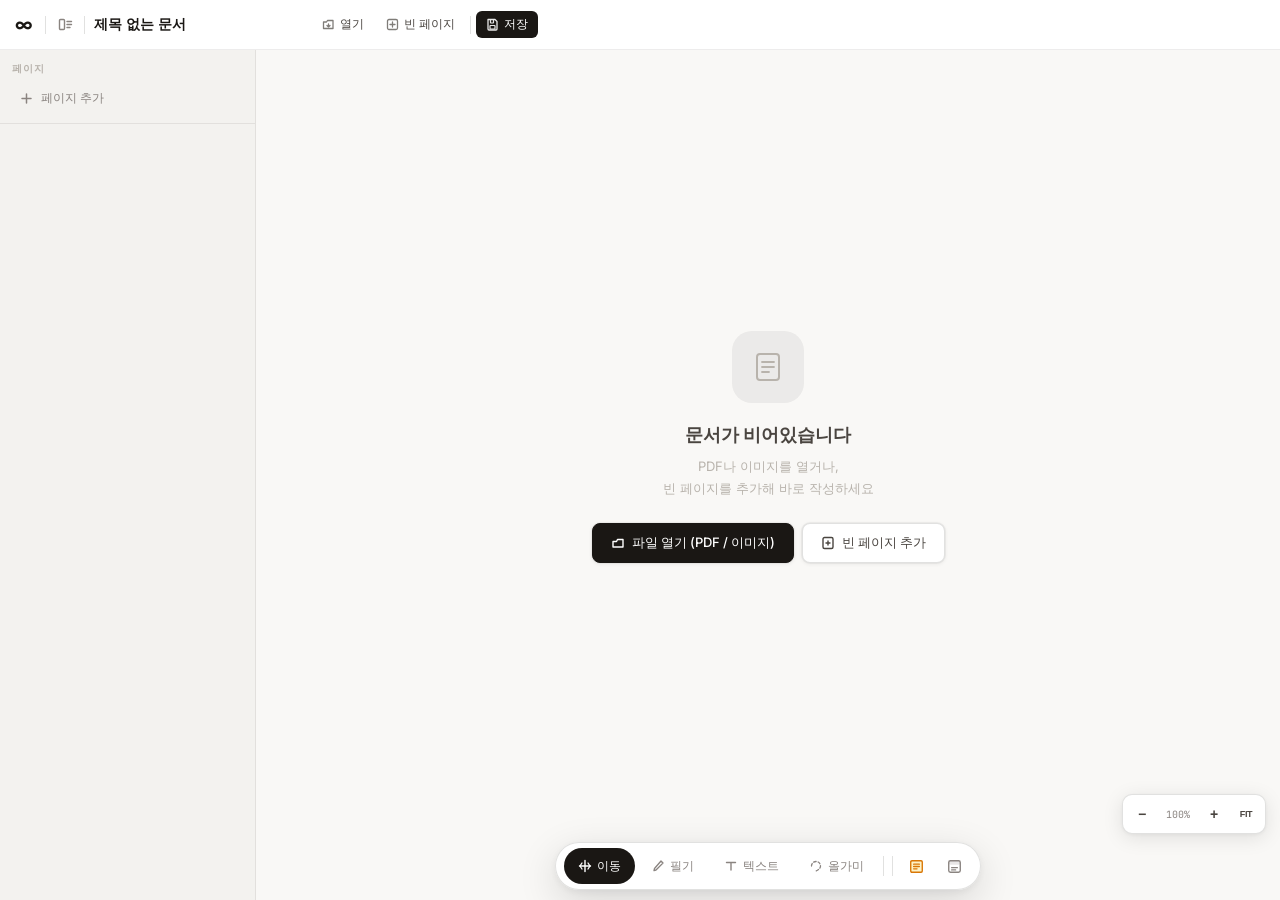
==== commit 8cce2b5c: "feat: 반응형 문서 캔버스 v5.1 — 모바일/태블릿/데스크탑 완전 대응 - CSS 토큰 재설계: 모바일 퍼스트 --sidebar-w=0 (오버레이), 데스크탑 --sideba" ====
--- a/document.html
+++ b/document.html
@@ -2,29 +2,38 @@
 <html lang="ko">
 <head>
   <meta charset="UTF-8">
-  <meta name="viewport" content="width=device-width, initial-scale=1.0, viewport-fit=cover">
-  <meta name="theme-color" content="#ffffff">
+  <meta name="viewport" content="width=device-width, initial-scale=1.0, maximum-scale=1.0, viewport-fit=cover">
+  <meta name="theme-color" content="#ffffff" media="(prefers-color-scheme: light)">
   <meta name="apple-mobile-web-app-capable" content="yes">
+  <meta name="apple-mobile-web-app-status-bar-style" content="default">
   <title>문서 — Loovas</title>
   <link rel="preconnect" href="https://fonts.googleapis.com">
   <link rel="preconnect" href="https://fonts.gstatic.com" crossorigin>
   <link rel="stylesheet" href="https://fonts.googleapis.com/css2?family=Inter:wght@300;400;500;600&family=JetBrains+Mono:wght@400;500&display=swap">
   <style>
-/* ════════════════════════════════════════════════════
-   RESET & TOKENS
-════════════════════════════════════════════════════ */
+/* ════════════════════════════════════════════════════════
+   RESET & DESIGN TOKENS
+════════════════════════════════════════════════════════ */
 *, *::before, *::after { margin:0; padding:0; box-sizing:border-box; }
+
 :root {
-  --font-ui:   'Inter', system-ui, sans-serif;
-  --font-mono: 'JetBrains Mono', monospace;
-  --chrome-h:  48px;
-  --modebar-h: 52px;
-  --sidebar-w: 220px;
-
+  /* Typography */
+  --font-ui:   'Inter', system-ui, -apple-system, sans-serif;
+  --font-mono: 'JetBrains Mono', 'Fira Code', monospace;
+
+  /* Layout tokens — mobile-first defaults */
+  --chrome-h:   48px;
+  --sidebar-w:  0px;          /* mobile: sidebar is overlay, not inline */
+  --sidebar-sheet-w: 300px;   /* mobile overlay width */
+  --modebar-h:  52px;
+  --modebar-r:  26px;
+
+  /* Colors */
   --bg:         #f9f8f6;
   --chrome-bg:  #ffffff;
   --sidebar-bg: #f3f2ef;
   --surface:    #ffffff;
+  --surface-2:  #f5f4f1;
   --ink-1: #1a1714;
   --ink-2: #4a4540;
   --ink-3: #8a8480;
@@ -35,552 +44,1075 @@
   --accent-b:  #2b6cb0;
   --hover:     rgba(26,23,20,0.05);
   --active:    rgba(26,23,20,0.09);
-  --rs:  6px; --rm: 10px; --rl: 14px;
+
+  /* Radii */
+  --rs:  6px; --rm: 10px; --rl: 14px; --rxl: 20px;
+
+  /* Shadows */
   --sh-sm: 0 1px 4px rgba(0,0,0,.07),0 0 0 1px rgba(0,0,0,.04);
-  --sh-md: 0 4px 20px rgba(0,0,0,.1),0 1px 4px rgba(0,0,0,.05);
+  --sh-md: 0 4px 20px rgba(0,0,0,.10),0 1px 4px rgba(0,0,0,.05);
   --sh-lg: 0 12px 40px rgba(0,0,0,.14),0 2px 8px rgba(0,0,0,.06);
-  --ease: cubic-bezier(0.16,1,0.3,1);
-
-  /* safe area */
+  --sh-xl: 0 24px 64px rgba(0,0,0,.18),0 4px 12px rgba(0,0,0,.08);
+
+  /* Easing */
+  --ease:  cubic-bezier(0.16,1,0.3,1);
+  --ease2: cubic-bezier(0.4,0,0.2,1);
+
+  /* Safe area */
   --sab: env(safe-area-inset-bottom, 0px);
+  --sat: env(safe-area-inset-top, 0px);
   --sal: env(safe-area-inset-left, 0px);
-}
-
-html,body { height:100%; font-family:var(--font-ui); background:var(--bg); color:var(--ink-1); overflow:hidden; -webkit-font-smoothing:antialiased; }
-
-/* ════════════════════════════════════════════════════
+  --sar: env(safe-area-inset-right, 0px);
+}
+
+/* ── Tablet (600–1023px) ────────────────── */
+@media (min-width:600px) {
+  :root {
+    --chrome-h:  50px;
+    --sidebar-sheet-w: 280px;
+    --modebar-h: 54px;
+    --modebar-r: 27px;
+  }
+}
+/* ── Desktop (≥ 1024px): sidebar is always inline ── */
+@media (min-width:1024px) {
+  :root {
+    --chrome-h:  50px;
+    --sidebar-w: 256px;   /* inline sidebar width */
+    --modebar-h: 52px;
+    --modebar-r: 26px;
+  }
+}
+
+html, body {
+  height: 100%; width: 100%;
+  font-family: var(--font-ui);
+  background: var(--bg);
+  color: var(--ink-1);
+  overflow: hidden;
+  -webkit-font-smoothing: antialiased;
+  -moz-osx-font-smoothing: grayscale;
+}
+
+/* ════════════════════════════════════════════════════════
    APP SHELL
-════════════════════════════════════════════════════ */
-#app { display:flex; flex-direction:column; height:100%; }
-
-/* ════════════════════════════════════════════════════
-   CHROME — 상단바 (모바일 스크롤 가능)
-════════════════════════════════════════════════════ */
+════════════════════════════════════════════════════════ */
+#app {
+  display: flex;
+  flex-direction: column;
+  height: 100%;
+  height: 100dvh;   /* dynamic viewport height for mobile */
+}
+
+/* ════════════════════════════════════════════════════════
+   CHROME — 상단 헤더
+════════════════════════════════════════════════════════ */
 #chrome {
-  flex-shrink:0;
-  height:var(--chrome-h);
-  background:var(--chrome-bg);
-  border-bottom:1px solid var(--border);
-  display:flex;
-  align-items:center;
-  padding:0 4px 0 8px;
-  z-index:100;
-  user-select:none;
-  overflow-x:auto;
-  overflow-y:hidden;
-  scrollbar-width:none;
-  -webkit-overflow-scrolling:touch;
-  gap:0;
-}
-#chrome::-webkit-scrollbar { display:none; }
-
-/* 홈버튼 */
+  flex-shrink: 0;
+  height: var(--chrome-h);
+  background: var(--chrome-bg);
+  border-bottom: 1px solid var(--border);
+  display: flex;
+  align-items: center;
+  padding: 0 4px 0 6px;
+  padding-left: max(6px, var(--sal));
+  padding-right: max(4px, var(--sar));
+  z-index: 200;
+  user-select: none;
+  /* 가로 스크롤 — 모든 화면에서 저장버튼 항상 접근 가능 */
+  overflow-x: auto;
+  overflow-y: hidden;
+  scrollbar-width: none;
+  -webkit-overflow-scrolling: touch;
+  gap: 0;
+}
+#chrome::-webkit-scrollbar { display: none; }
+
+/* 홈 버튼 */
 #home-btn {
-  flex-shrink:0;
-  display:flex; align-items:center; justify-content:center;
-  width:34px; height:34px;
-  border-radius:var(--rs); border:none; background:transparent;
-  color:var(--ink-2); cursor:pointer; font-size:17px; text-decoration:none;
-  transition:background .12s;
-}
-#home-btn:hover { background:var(--hover); }
-
-.chrome-sep { flex-shrink:0; width:1px; height:18px; background:var(--border-md); margin:0 4px; }
-
-/* 제목 */
+  flex-shrink: 0;
+  display: flex; align-items: center; justify-content: center;
+  width: 36px; height: 36px;
+  border-radius: var(--rs); border: none; background: transparent;
+  color: var(--ink-1); cursor: pointer;
+  font-size: 18px; font-weight: 700; text-decoration: none;
+  transition: background .12s;
+}
+#home-btn:hover { background: var(--hover); }
+
+.chrome-sep {
+  flex-shrink: 0;
+  width: 1px; height: 18px;
+  background: var(--border-md);
+  margin: 0 3px;
+}
+
+/* 사이드바 토글 */
+#sidebar-toggle-btn {
+  flex-shrink: 0;
+  display: flex; align-items: center; justify-content: center;
+  width: 32px; height: 32px;
+  border-radius: var(--rs); border: none;
+  background: transparent; color: var(--ink-3); cursor: pointer;
+  transition: background .12s, color .12s;
+}
+#sidebar-toggle-btn:hover { background: var(--hover); color: var(--ink-1); }
+
+/* 제목 입력 */
 #doc-title-input {
-  flex-shrink:0;
-  min-width:80px; max-width:180px;
-  border:none; background:transparent;
-  font-family:var(--font-ui); font-size:14px; font-weight:600; color:var(--ink-1);
-  outline:none; padding:6px 6px;
-  border-radius:var(--rs); transition:background .12s;
-  white-space:nowrap; overflow:hidden; text-overflow:ellipsis;
-}
-#doc-title-input:hover { background:var(--hover); }
-#doc-title-input:focus { background:var(--active); }
-
-#save-status { flex-shrink:0; font-size:11px; color:var(--ink-4); font-family:var(--font-mono); padding:0 3px; white-space:nowrap; }
-
-.chrome-btns { display:flex; align-items:center; gap:2px; flex-shrink:0; }
+  flex-shrink: 0;
+  min-width: 64px; max-width: 180px;
+  border: none; background: transparent;
+  font-family: var(--font-ui); font-size: 14px; font-weight: 600;
+  color: var(--ink-1); outline: none;
+  padding: 6px 6px; border-radius: var(--rs);
+  transition: background .12s;
+  white-space: nowrap; overflow: hidden; text-overflow: ellipsis;
+}
+#doc-title-input:hover { background: var(--hover); }
+#doc-title-input:focus { background: var(--active); }
+
+/* 저장 상태 */
+#save-status {
+  flex-shrink: 0;
+  font-size: 10px; color: var(--ink-4);
+  font-family: var(--font-mono); padding: 0 2px;
+  white-space: nowrap;
+}
+
+/* 크롬 버튼 그룹 */
+.chrome-btns {
+  display: flex; align-items: center; gap: 2px; flex-shrink: 0;
+}
+
 .cbtn {
-  flex-shrink:0;
-  display:flex; align-items:center; gap:5px;
-  padding:5px 9px; border-radius:var(--rs); border:none;
-  background:transparent; font-family:var(--font-ui); font-size:12px; font-weight:500;
-  color:var(--ink-2); cursor:pointer; white-space:nowrap;
-  transition:background .12s,color .12s;
-}
-.cbtn:hover  { background:var(--hover); color:var(--ink-1); }
-.cbtn:active { background:var(--active); }
-.cbtn.primary { background:var(--ink-1); color:#fff; }
-.cbtn.primary:hover { background:#2a2520; }
-.cbtn svg { opacity:.7; flex-shrink:0; }
-.cbtn.primary svg { opacity:.9; }
-
-/* ════════════════════════════════════════════════════
+  flex-shrink: 0;
+  display: flex; align-items: center; gap: 5px;
+  padding: 5px 10px; border-radius: var(--rs); border: none;
+  background: transparent; font-family: var(--font-ui);
+  font-size: 12px; font-weight: 500; color: var(--ink-2);
+  cursor: pointer; white-space: nowrap;
+  transition: background .12s, color .12s;
+}
+.cbtn:hover   { background: var(--hover); color: var(--ink-1); }
+.cbtn:active  { background: var(--active); }
+.cbtn.primary { background: var(--ink-1); color: #fff; }
+.cbtn.primary:hover { background: #2a2520; }
+.cbtn svg { opacity: .7; flex-shrink: 0; }
+.cbtn.primary svg { opacity: .9; }
+
+/* ── 모바일 Chrome (≤479px): 텍스트 레이블 숨기기 */
+@media (max-width:479px) {
+  #doc-title-input { max-width: 90px; font-size: 13px; min-width: 60px; }
+  .cbtn .btn-label { display: none; }
+  .cbtn { padding: 0 8px; min-height: 36px; }
+  .chrome-sep.sep-title { display: none; }
+  #save-status { display: none; }  /* 공간 부족시 숨기기 */
+}
+/* ── 태블릿 Chrome (480–1023px) */
+@media (min-width:480px) and (max-width:1023px) {
+  #doc-title-input { max-width: 160px; }
+  .cbtn .btn-label { display: none; }
+  .cbtn { padding: 0 9px; }
+}
+/* ── 데스크탑 Chrome (≥1024px) */
+@media (min-width:1024px) {
+  #doc-title-input { max-width: 220px; }
+  .cbtn .btn-label { display: inline; }
+}
+
+/* ════════════════════════════════════════════════════════
    MAIN AREA
-════════════════════════════════════════════════════ */
-#main { flex:1; display:flex; overflow:hidden; }
-
-/* ════════════════════════════════════════════════════
+════════════════════════════════════════════════════════ */
+#main {
+  flex: 1;
+  display: flex;
+  overflow: hidden;
+  position: relative;
+  /* 데스크탑에서 사이드바 열릴 때 레이아웃 이동 */
+  transition: none;
+}
+
+/* ════════════════════════════════════════════════════════
    SIDEBAR
-════════════════════════════════════════════════════ */
+════════════════════════════════════════════════════════ */
+
+/* ── 기본 (모바일/태블릿): 오버레이 패널 ── */
 #sidebar {
-  width:var(--sidebar-w); flex-shrink:0;
-  background:var(--sidebar-bg); border-right:1px solid var(--border);
-  display:flex; flex-direction:column; overflow:hidden;
-  transition:width .25s var(--ease),opacity .25s;
-}
-#sidebar.collapsed { width:0; opacity:0; pointer-events:none; }
-
-#sidebar-header { padding:12px 12px 8px; flex-shrink:0; }
-#sidebar-title { font-size:10px; font-weight:600; color:var(--ink-4); text-transform:uppercase; letter-spacing:.08em; padding:0 4px; margin-bottom:6px; }
+  position: absolute;
+  left: 0; top: 0; bottom: 0;
+  width: var(--sidebar-sheet-w);
+  max-width: 85vw;
+  flex-shrink: 0;
+  background: var(--sidebar-bg);
+  border-right: 1px solid var(--border);
+  display: flex; flex-direction: column;
+  overflow: hidden;
+  /* 기본: 왼쪽으로 숨음 */
+  transform: translateX(-100%);
+  opacity: 0;
+  transition: transform .3s var(--ease), opacity .25s var(--ease);
+  z-index: 500;
+  box-shadow: none;
+  /* 스와이프 제스처 */
+  touch-action: pan-y;
+}
+#sidebar.open {
+  transform: translateX(0);
+  opacity: 1;
+  box-shadow: var(--sh-xl);
+}
+
+/* 사이드바 딤 오버레이 */
+#sidebar-dim {
+  position: absolute; inset: 0;
+  background: transparent;
+  z-index: 499;
+  pointer-events: none;
+  transition: background .3s;
+}
+#sidebar.open ~ #sidebar-dim {
+  background: rgba(0,0,0,.38);
+  pointer-events: all;
+}
+
+/* ── 데스크탑 (≥1024px): 인라인 고정 패널 ── */
+@media (min-width:1024px) {
+  #sidebar {
+    position: static;
+    width: var(--sidebar-w);
+    max-width: none;
+    transform: none;
+    opacity: 1;
+    box-shadow: none;
+    z-index: auto;
+    transition: width .25s var(--ease), opacity .2s;
+  }
+  #sidebar.collapsed {
+    width: 0;
+    opacity: 0;
+    pointer-events: none;
+    border-right: none;
+  }
+  #sidebar-dim { display: none !important; }
+}
+
+#sidebar-header {
+  padding: 12px 10px 8px;
+  flex-shrink: 0;
+  border-bottom: 1px solid var(--border);
+  display: flex; flex-direction: column; gap: 6px;
+}
+#sidebar-title {
+  font-size: 10px; font-weight: 700; color: var(--ink-4);
+  text-transform: uppercase; letter-spacing: .1em;
+  padding: 0 2px;
+}
 #add-page-btn {
-  display:flex; align-items:center; gap:8px;
-  width:100%; padding:7px 10px; border-radius:var(--rs); border:none;
-  background:transparent; font-family:var(--font-ui); font-size:12px; font-weight:500;
-  color:var(--ink-3); cursor:pointer; transition:background .12s,color .12s;
-}
-#add-page-btn:hover { background:var(--hover); color:var(--ink-1); }
-
-#page-list { flex:1; overflow-y:auto; padding:4px 8px 12px; }
-#page-list::-webkit-scrollbar { width:4px; }
-#page-list::-webkit-scrollbar-thumb { background:rgba(26,23,20,.12); border-radius:2px; }
+  display: flex; align-items: center; gap: 8px;
+  flex: 1; padding: 8px 10px;
+  border-radius: var(--rs); border: none;
+  background: transparent; font-family: var(--font-ui);
+  font-size: 12px; font-weight: 500; color: var(--ink-3);
+  cursor: pointer; transition: background .12s, color .12s;
+  white-space: nowrap;
+}
+#add-page-btn:hover { background: var(--hover); color: var(--ink-1); }
+
+/* 닫기 버튼 — 모바일/태블릿만 표시 */
+#sidebar-close-btn {
+  display: flex; align-items: center; justify-content: center;
+  flex-shrink: 0;
+  width: 30px; height: 30px;
+  border-radius: var(--rs); border: none;
+  background: transparent; color: var(--ink-3);
+  cursor: pointer; transition: background .12s, color .12s;
+}
+#sidebar-close-btn:hover { background: var(--hover); color: var(--ink-1); }
+@media (min-width:1024px) { #sidebar-close-btn { display: none; } }
+
+#page-list {
+  flex: 1; overflow-y: auto;
+  padding: 6px 8px 16px;
+  overscroll-behavior: contain;
+}
+#page-list::-webkit-scrollbar { width: 4px; }
+#page-list::-webkit-scrollbar-thumb { background: rgba(26,23,20,.12); border-radius: 2px; }
+
+/* ── 모바일: 더 큰 터치 타깃 */
+@media (max-width:599px) {
+  .page-item { padding: 10px 12px; }
+  .page-item-thumb { width: 32px; height: 42px; }
+}
 
 .page-item {
-  display:flex; align-items:center; gap:8px;
-  padding:7px 10px; border-radius:var(--rs); cursor:pointer; transition:background .1s; position:relative;
-}
-.page-item:hover { background:rgba(26,23,20,.05); }
-.page-item.active { background:rgba(26,23,20,.08); }
+  display: flex; align-items: center; gap: 10px;
+  padding: 8px 10px; border-radius: var(--rs);
+  cursor: pointer; transition: background .1s; position: relative;
+}
+.page-item:hover  { background: rgba(26,23,20,.05); }
+.page-item.active { background: rgba(26,23,20,.09); }
+
 .page-item-thumb {
-  width:28px; height:36px; background:#fff; border:1px solid var(--border-md);
-  border-radius:3px; flex-shrink:0; overflow:hidden;
-  display:flex; align-items:center; justify-content:center;
-  font-size:7px; color:var(--ink-4); box-shadow:var(--sh-sm);
-}
-.page-item-thumb canvas,.page-item-thumb img { width:100%; height:100%; object-fit:cover; }
-.page-item-info { flex:1; min-width:0; }
-.page-item-label { font-size:12px; font-weight:500; color:var(--ink-2); white-space:nowrap; overflow:hidden; text-overflow:ellipsis; }
-.page-item-sub { font-size:10px; color:var(--ink-4); margin-top:1px; font-family:var(--font-mono); }
+  width: 28px; height: 36px;
+  background: #fff; border: 1px solid var(--border-md);
+  border-radius: 3px; flex-shrink: 0; overflow: hidden;
+  display: flex; align-items: center; justify-content: center;
+  font-size: 7px; color: var(--ink-4);
+  box-shadow: var(--sh-sm);
+}
+.page-item-thumb canvas, .page-item-thumb img { width:100%; height:100%; object-fit:cover; }
+.page-item-info { flex: 1; min-width: 0; }
+.page-item-label {
+  font-size: 12px; font-weight: 500; color: var(--ink-2);
+  white-space: nowrap; overflow: hidden; text-overflow: ellipsis;
+}
+.page-item-sub { font-size: 10px; color: var(--ink-4); margin-top: 1px; font-family: var(--font-mono); }
 .page-item-menu {
-  width:24px; height:24px; border-radius:5px; border:none;
-  background:transparent; color:var(--ink-4); cursor:pointer;
-  display:none; align-items:center; justify-content:center; transition:background .1s,color .1s; flex-shrink:0;
-}
-.page-item:hover .page-item-menu { display:flex; }
-.page-item-menu:hover { background:var(--active); color:var(--ink-1); }
-
-/* ════════════════════════════════════════════════════
+  width: 26px; height: 26px; border-radius: 5px; border: none;
+  background: transparent; color: var(--ink-4); cursor: pointer;
+  display: none; align-items: center; justify-content: center;
+  transition: background .1s, color .1s; flex-shrink: 0;
+}
+.page-item:hover .page-item-menu { display: flex; }
+.page-item-menu:hover { background: var(--active); color: var(--ink-1); }
+
+/* 모바일: 항상 메뉴 버튼 표시 */
+@media (max-width:599px) {
+  .page-item-menu { display: flex; }
+}
+
+/* ════════════════════════════════════════════════════════
    EDITOR AREA
-════════════════════════════════════════════════════ */
+════════════════════════════════════════════════════════ */
 #editor-area,
 #editor-area.mode-pan,
 #editor-area.mode-annotate,
 #editor-area.mode-text,
 #editor-area.mode-lasso {
-  flex:1; display:flex; flex-direction:column; overflow:hidden;
-  background:var(--bg); position:relative;
-}
-
-/* ════════════════════════════════════════════════════
-   VIEWER
-════════════════════════════════════════════════════ */
+  flex: 1;
+  display: flex; flex-direction: column;
+  overflow: hidden;
+  background: var(--bg);
+  position: relative;
+}
+
+/* ════════════════════════════════════════════════════════
+   VIEWER — 페이지 스크롤 영역
+════════════════════════════════════════════════════════ */
 #viewer {
-  flex:1; overflow-y:auto; overflow-x:hidden;
-  display:flex; flex-direction:column; align-items:center;
-  padding:24px 16px calc(var(--modebar-h) + 24px + var(--sab));
-  gap:20px; scroll-behavior:smooth;
-  /* 터치 스크롤은 JS에서 모드에 따라 제어 */
-}
-#viewer::-webkit-scrollbar { width:6px; }
-#viewer::-webkit-scrollbar-track { background:transparent; }
-#viewer::-webkit-scrollbar-thumb { background:rgba(26,23,20,.15); border-radius:3px; }
-
-/* ════════════════════════════════════════════════════
-   MODE BAR — 하단 플로팅 모드/도구 바
-   (기존 #toolbar + #annot-toolbar 완전 대체)
-════════════════════════════════════════════════════ */
+  flex: 1;
+  overflow-y: auto;
+  overflow-x: hidden;
+  display: flex; flex-direction: column; align-items: center;
+  gap: 20px;
+  scroll-behavior: smooth;
+  overscroll-behavior-y: contain;
+  /* 하단: modebar + safe area 패딩 */
+  padding: 24px 16px calc(var(--modebar-h) + 28px + var(--sab));
+}
+#viewer::-webkit-scrollbar { width: 5px; }
+#viewer::-webkit-scrollbar-track { background: transparent; }
+#viewer::-webkit-scrollbar-thumb { background: rgba(26,23,20,.14); border-radius: 3px; }
+
+/* ── 모바일 뷰어 패딩 */
+@media (max-width:599px) {
+  #viewer {
+    padding: 12px 6px calc(var(--modebar-h) + 24px + var(--sab));
+    gap: 12px;
+  }
+}
+/* ── 태블릿 */
+@media (min-width:600px) and (max-width:1023px) {
+  #viewer {
+    padding: 20px 12px calc(var(--modebar-h) + 28px + var(--sab));
+    gap: 16px;
+  }
+}
+
+/* ════════════════════════════════════════════════════════
+   MODE BAR — 하단 플로팅 통합 도구바
+   Mobile  : 아이콘 전용 컴팩트 버전 (모드만, overflow scroll)
+   Tablet  : 아이콘 + 짧은 레이블
+   Desktop : 전체 레이블 + 서브도구 항상 표시
+════════════════════════════════════════════════════════ */
 #mode-bar {
-  position:absolute;
-  bottom:calc(8px + var(--sab));
-  left:50%;
-  transform:translateX(-50%);
-  display:flex;
-  align-items:center;
-  gap:2px;
-  background:rgba(255,255,255,0.96);
-  backdrop-filter:blur(12px);
-  -webkit-backdrop-filter:blur(12px);
-  border:1px solid var(--border-md);
-  border-radius:99px;
-  padding:5px 8px;
-  box-shadow:var(--sh-lg);
-  z-index:300;
-  user-select:none;
-  max-width:calc(100vw - 32px);
-  overflow-x:auto;
-  scrollbar-width:none;
-  -webkit-overflow-scrolling:touch;
-  white-space:nowrap;
-}
-#mode-bar::-webkit-scrollbar { display:none; }
-
-/* 모드바 섹션 구분선 */
-.mb-sep { flex-shrink:0; width:1px; height:20px; background:var(--border-md); margin:0 3px; }
-
-/* 모드 버튼 */
+  position: fixed;
+  bottom: calc(10px + var(--sab));
+  left: 50%;
+  transform: translateX(-50%);
+  display: flex;
+  align-items: center;
+  gap: 2px;
+  background: rgba(255,255,255,0.97);
+  backdrop-filter: blur(16px);
+  -webkit-backdrop-filter: blur(16px);
+  border: 1px solid var(--border-md);
+  border-radius: var(--modebar-r);
+  padding: 5px 8px;
+  box-shadow: var(--sh-lg);
+  z-index: 300;
+  user-select: none;
+  max-width: calc(100vw - 24px);
+  overflow-x: auto;
+  scrollbar-width: none;
+  -webkit-overflow-scrolling: touch;
+  white-space: nowrap;
+  /* 드래그 방지 */
+  -webkit-user-select: none;
+  touch-action: manipulation;
+  /* 사이드바 변경 시 부드러운 이동 */
+  transition: left .25s var(--ease);
+}
+#mode-bar::-webkit-scrollbar { display: none; }
+
+/* 섹션 구분선 */
+.mb-sep {
+  flex-shrink: 0;
+  width: 1px; height: 20px;
+  background: var(--border-md); margin: 0 3px;
+}
+
+/* ── 모드 버튼 */
 .mb-mode {
-  flex-shrink:0;
-  display:flex; align-items:center; gap:5px;
-  padding:6px 12px; border-radius:99px; border:none;
-  background:transparent; font-family:var(--font-ui);
-  font-size:12px; font-weight:500; color:var(--ink-3);
-  cursor:pointer; white-space:nowrap; transition:background .12s,color .12s;
-}
-.mb-mode:hover { background:var(--hover); color:var(--ink-2); }
-.mb-mode.active { background:var(--ink-1); color:#fff; }
-.mb-mode svg { pointer-events:none; flex-shrink:0; }
-
-/* 도구 버튼 (그리기 모드에서만 표시) */
+  flex-shrink: 0;
+  display: flex; align-items: center; gap: 5px;
+  padding: 7px 13px; border-radius: 99px; border: none;
+  background: transparent; font-family: var(--font-ui);
+  font-size: 12px; font-weight: 500; color: var(--ink-3);
+  cursor: pointer; white-space: nowrap;
+  transition: background .12s, color .12s;
+  min-height: 36px;
+}
+.mb-mode:hover  { background: var(--hover); color: var(--ink-2); }
+.mb-mode.active { background: var(--ink-1); color: #fff; }
+.mb-mode svg { pointer-events: none; flex-shrink: 0; }
+.mb-mode .mb-label { transition: opacity .12s; }
+
+/* ── 도구 버튼 */
 .mb-tool {
-  flex-shrink:0;
-  display:flex; align-items:center; justify-content:center;
-  width:34px; height:34px; border-radius:50%; border:none;
-  background:transparent; color:var(--ink-3); cursor:pointer;
-  transition:background .12s,color .12s;
-}
-.mb-tool:hover  { background:var(--hover); color:var(--ink-2); }
-.mb-tool.active { background:var(--ink-1); color:#fff; }
-.mb-tool svg { pointer-events:none; }
-
-/* 색상 점 */
+  flex-shrink: 0;
+  display: flex; align-items: center; justify-content: center;
+  width: 36px; height: 36px;
+  border-radius: 50%; border: none;
+  background: transparent; color: var(--ink-3); cursor: pointer;
+  transition: background .12s, color .12s;
+}
+.mb-tool:hover  { background: var(--hover); color: var(--ink-2); }
+.mb-tool.active { background: var(--ink-1); color: #fff; }
+.mb-tool svg { pointer-events: none; }
+
+/* ── 색상 점 */
 .mb-cdot {
-  flex-shrink:0;
-  width:16px; height:16px; border-radius:50%;
-  border:2px solid transparent; cursor:pointer;
-  transition:transform .1s,border-color .1s;
-}
-.mb-cdot.active { border-color:var(--ink-1); transform:scale(1.2); }
-
-/* 굵기 버튼 */
+  flex-shrink: 0; width: 16px; height: 16px;
+  border-radius: 50%; border: 2px solid transparent;
+  cursor: pointer; transition: transform .1s, border-color .1s;
+}
+.mb-cdot.active { border-color: var(--ink-1); transform: scale(1.25); }
+
+/* ── 굵기 버튼 */
 .mb-sw {
-  flex-shrink:0;
-  display:flex; align-items:center; justify-content:center;
-  width:30px; height:28px; border-radius:6px;
-  border:1px solid var(--border-md); background:var(--surface);
-  cursor:pointer; transition:background .1s;
-}
-.mb-sw.active,.mb-sw:hover { background:var(--active); }
-.mb-sw-line { background:var(--ink-1); border-radius:99px; width:14px; }
+  flex-shrink: 0;
+  display: flex; align-items: center; justify-content: center;
+  width: 30px; height: 28px; border-radius: 6px;
+  border: 1px solid var(--border-md); background: var(--surface);
+  cursor: pointer; transition: background .1s;
+}
+.mb-sw.active, .mb-sw:hover { background: var(--active); }
+.mb-sw-line { background: var(--ink-1); border-radius: 99px; width: 14px; }
 
 /* 불투명도 */
-#mb-opacity-label { font-size:10px; color:var(--ink-3); font-family:var(--font-mono); white-space:nowrap; flex-shrink:0; }
-#mb-opacity { width:56px; height:4px; accent-color:var(--ink-2); cursor:pointer; flex-shrink:0; }
-
-/* 그리기 도구 그룹 (annotate 모드에서만 보임) */
-#mb-draw-group { display:none; align-items:center; gap:2px; }
-#editor-area.mode-annotate #mb-draw-group { display:flex; }
-
-/* 올가미 도구 그룹 */
-#mb-lasso-group { display:none; align-items:center; gap:2px; }
-#editor-area.mode-lasso #mb-lasso-group { display:flex; }
-
-/* 텍스트 서식 그룹 */
-#mb-text-group { display:none; align-items:center; gap:2px; }
-#editor-area.mode-text #mb-text-group { display:flex; }
-
-/* ════════════════════════════════════════════════════
+#mb-opacity-label { font-size: 10px; color: var(--ink-3); font-family: var(--font-mono); white-space: nowrap; flex-shrink: 0; }
+#mb-opacity { width: 56px; height: 4px; accent-color: var(--ink-2); cursor: pointer; flex-shrink: 0; }
+
+/* ── 도구 그룹: 기본 숨김, 모드별 표시 */
+#mb-draw-group  { display: none; align-items: center; gap: 2px; }
+#mb-lasso-group { display: none; align-items: center; gap: 2px; }
+#mb-text-group  { display: none; align-items: center; gap: 2px; }
+
+#editor-area.mode-annotate #mb-draw-group  { display: flex; }
+#editor-area.mode-lasso    #mb-lasso-group { display: flex; }
+#editor-area.mode-text     #mb-text-group  { display: flex; }
+
+/* ════════════════════════════════════════
+   MODE BAR — 모바일 (max:599px)
+   아이콘만 + 활성 모드만 레이블
+════════════════════════════════════════ */
+@media (max-width:599px) {
+  #mode-bar {
+    bottom: calc(8px + var(--sab));
+    gap: 1px;
+    padding: 4px 6px;
+    border-radius: 22px;
+    max-width: calc(100vw - 12px);
+  }
+  /* 비활성 모드: 원형 아이콘만 */
+  .mb-mode {
+    padding: 0;
+    font-size: 0;
+    gap: 0;
+    min-height: 40px;
+    width: 40px;
+    border-radius: 50%;
+    justify-content: center;
+    flex-shrink: 0;
+  }
+  .mb-mode svg { width: 17px; height: 17px; }
+  /* 활성 모드: 약간 넓어지고 짧은 레이블 표시 */
+  .mb-mode.active {
+    border-radius: 14px;
+    width: auto;
+    min-width: 40px;
+    padding: 0 12px;
+    gap: 5px;
+  }
+  .mb-mode.active .mb-label {
+    font-size: 11px;
+    font-weight: 600;
+    display: inline;
+  }
+  .mb-mode:not(.active) .mb-label { display: none; }
+
+  .mb-tool { width: 36px; height: 36px; }
+  .mb-cdot { width: 15px; height: 15px; }
+  .mb-sw { width: 28px; height: 26px; }
+  .mb-sw-line { width: 12px; }
+  #mb-opacity { width: 44px; }
+  #mb-opacity-label { font-size: 9px; }
+  .mb-sep { margin: 0 2px; height: 16px; }
+
+  /* 색상 점 4개만 표시 (공간 절약) */
+  #mb-colors .mb-cdot:nth-child(n+5) { display: none; }
+}
+
+/* ════════════════════════════════════════
+   MODE BAR — 태블릿 (600–1023px)
+   아이콘 + 짧은 레이블, 스크롤 가능
+════════════════════════════════════════ */
+@media (min-width:600px) and (max-width:1023px) {
+  #mode-bar {
+    padding: 5px 8px;
+    max-width: calc(100vw - 40px);
+  }
+  .mb-mode { padding: 7px 11px; font-size: 11px; }
+  .mb-tool { width: 34px; height: 34px; }
+  /* 태블릿에서 5번째 색상도 표시 */
+  #mb-colors .mb-cdot:nth-child(5) { display: flex; }
+}
+
+/* ════════════════════════════════════════
+   MODE BAR — 데스크탑 (≥1024px)
+   전체 레이블 + 모든 도구 표시
+════════════════════════════════════════ */
+@media (min-width:1024px) {
+  .mb-mode { padding: 7px 14px; font-size: 12px; }
+  #mb-colors .mb-cdot { display: flex !important; }
+}
+
+/* ════════════════════════════════════════════════════════
    EMPTY STATE
-════════════════════════════════════════════════════ */
-#empty-state { flex:1; display:flex; flex-direction:column; align-items:center; justify-content:center; text-align:center; padding:48px 24px; gap:0; }
-#empty-state.hidden { display:none; }
-.empty-icon { width:72px; height:72px; background:rgba(26,23,20,.06); border-radius:20px; display:flex; align-items:center; justify-content:center; margin-bottom:20px; color:var(--ink-4); }
-.empty-title { font-size:18px; font-weight:600; color:var(--ink-2); margin-bottom:8px; }
-.empty-desc { font-size:13px; color:var(--ink-4); line-height:1.7; max-width:300px; margin-bottom:24px; }
-.empty-actions { display:flex; gap:8px; flex-wrap:wrap; justify-content:center; }
+════════════════════════════════════════════════════════ */
+#empty-state {
+  flex: 1; display: flex; flex-direction: column;
+  align-items: center; justify-content: center;
+  text-align: center; padding: 48px 24px; gap: 0;
+}
+#empty-state.hidden { display: none; }
+
+.empty-icon {
+  width: 72px; height: 72px;
+  background: rgba(26,23,20,.06);
+  border-radius: 20px;
+  display: flex; align-items: center; justify-content: center;
+  margin-bottom: 20px; color: var(--ink-4);
+}
+.empty-title { font-size: 18px; font-weight: 600; color: var(--ink-2); margin-bottom: 8px; }
+.empty-desc  { font-size: 13px; color: var(--ink-4); line-height: 1.7; max-width: 300px; margin-bottom: 24px; }
+.empty-actions { display: flex; gap: 8px; flex-wrap: wrap; justify-content: center; }
+
 .empty-btn {
-  display:flex; align-items:center; gap:7px;
-  padding:9px 18px; border-radius:8px; border:1px solid var(--border-md);
-  background:var(--surface); font-family:var(--font-ui); font-size:13px; font-weight:500;
-  color:var(--ink-2); cursor:pointer; transition:all .15s; box-shadow:var(--sh-sm);
-}
-.empty-btn:hover { border-color:rgba(26,23,20,.22); background:#fff; color:var(--ink-1); }
-.empty-btn.primary { background:var(--ink-1); color:#fff; border-color:var(--ink-1); }
-.empty-btn.primary:hover { background:#2a2520; }
-
-/* ════════════════════════════════════════════════════
+  display: flex; align-items: center; gap: 7px;
+  padding: 10px 18px; border-radius: 8px;
+  border: 1px solid var(--border-md);
+  background: var(--surface); font-family: var(--font-ui);
+  font-size: 13px; font-weight: 500; color: var(--ink-2);
+  cursor: pointer; transition: all .15s; box-shadow: var(--sh-sm);
+}
+.empty-btn:hover { border-color: rgba(26,23,20,.22); background: #fff; color: var(--ink-1); }
+.empty-btn.primary { background: var(--ink-1); color: #fff; border-color: var(--ink-1); }
+.empty-btn.primary:hover { background: #2a2520; }
+
+@media (max-width:479px) {
+  .empty-title { font-size: 16px; }
+  .empty-desc  { font-size: 12px; }
+  .empty-btn   { font-size: 12px; padding: 9px 14px; }
+  .empty-actions { flex-direction: column; align-items: stretch; }
+}
+
+/* ════════════════════════════════════════════════════════
    PAGE CARD
-════════════════════════════════════════════════════ */
+════════════════════════════════════════════════════════ */
 .page-card {
-  width:100%; max-width:860px; background:var(--surface);
-  border-radius:var(--rm); box-shadow:var(--sh-sm); border:1px solid var(--border);
-  overflow:hidden; flex-shrink:0; position:relative; transition:box-shadow .2s;
-}
-.page-card:hover { box-shadow:var(--sh-md); }
-.page-card.active-card { box-shadow:0 0 0 2px var(--accent-b),var(--sh-md); }
+  width: 100%; max-width: 860px;
+  background: var(--surface);
+  border-radius: var(--rm);
+  box-shadow: var(--sh-sm);
+  border: 1px solid var(--border);
+  overflow: hidden; flex-shrink: 0; position: relative;
+  transition: box-shadow .2s, max-width .2s var(--ease);
+}
+.page-card:hover { box-shadow: var(--sh-md); }
+.page-card.active-card { box-shadow: 0 0 0 2px var(--accent-b), var(--sh-md); }
+
+/* 모바일: 카드 폭을 100%로 꽉채움 */
+@media (max-width:599px) {
+  .page-card { border-radius: var(--rs); border-left: none; border-right: none; }
+}
 
 .page-header {
-  display:flex; align-items:center; justify-content:space-between;
-  padding:8px 12px; border-bottom:1px solid var(--border);
-  background:rgba(26,23,20,.02); flex-shrink:0;
-}
-.page-header-left { display:flex; align-items:center; gap:8px; }
-.page-badge { font-size:10px; font-family:var(--font-mono); color:var(--ink-4); background:rgba(26,23,20,.05); padding:2px 7px; border-radius:99px; border:1px solid var(--border); }
-.page-type-badge { font-size:10px; font-weight:600; letter-spacing:.06em; text-transform:uppercase; color:var(--ink-4); }
-.page-header-actions { display:flex; align-items:center; gap:2px; }
+  display: flex; align-items: center; justify-content: space-between;
+  padding: 7px 10px;
+  border-bottom: 1px solid var(--border);
+  background: rgba(26,23,20,.02); flex-shrink: 0;
+}
+.page-header-left  { display: flex; align-items: center; gap: 8px; }
+.page-badge {
+  font-size: 10px; font-family: var(--font-mono); color: var(--ink-4);
+  background: rgba(26,23,20,.05); padding: 2px 7px;
+  border-radius: 99px; border: 1px solid var(--border);
+}
+.page-type-badge {
+  font-size: 10px; font-weight: 600; letter-spacing: .06em;
+  text-transform: uppercase; color: var(--ink-4);
+}
+.page-header-actions { display: flex; align-items: center; gap: 2px; }
+
 .page-action-btn {
-  display:flex; align-items:center; justify-content:center;
-  width:28px; height:28px; border-radius:6px; border:none;
-  background:transparent; color:var(--ink-4); cursor:pointer; transition:background .1s,color .1s;
-}
-.page-action-btn:hover { background:var(--hover); color:var(--ink-2); }
-
-.page-body { position:relative; }
-.page-canvas-wrap { display:block; width:100%; position:relative; line-height:0; }
-.page-canvas-wrap canvas { display:block; width:100%; height:auto; }
-.page-canvas-wrap img   { display:block; width:100%; height:auto; }
-
-/* 주석 SVG 오버레이 */
-.annot-svg-wrap { position:absolute; inset:0; pointer-events:none; z-index:10; overflow:hidden; }
-.annot-overlay { position:absolute; inset:0; width:100%; height:100%; overflow:visible; }
-.annot-overlay.drawing-mode  { pointer-events:all; cursor:crosshair; touch-action:none; }
-.annot-overlay.eraser-mode   { pointer-events:all; cursor:cell;      touch-action:none; }
-
-/* 오버레이 레이어 (포스트잇 · 카드) */
-.page-overlay-layer { position:absolute; inset:0; pointer-events:none; z-index:20; overflow:hidden; }
-
-/* 빈 페이지 편집 */
+  display: flex; align-items: center; justify-content: center;
+  width: 28px; height: 28px; border-radius: 6px; border: none;
+  background: transparent; color: var(--ink-4); cursor: pointer;
+  transition: background .1s, color .1s;
+}
+.page-action-btn:hover { background: var(--hover); color: var(--ink-2); }
+
+/* 모바일: 헤더 액션 버튼 크기 키우기 */
+@media (max-width:599px) {
+  .page-action-btn { width: 32px; height: 32px; }
+  /* 이동 버튼 숨기기 (모바일에선 컨텍스트메뉴 이용) */
+  .page-action-btn.btn-move { display: none; }
+}
+
+.page-body { position: relative; }
+.page-canvas-wrap { display: block; width: 100%; position: relative; line-height: 0; }
+.page-canvas-wrap canvas { display: block; width: 100%; height: auto; }
+.page-canvas-wrap img    { display: block; width: 100%; height: auto; }
+
+/* SVG 주석 오버레이 */
+.annot-svg-wrap { position: absolute; inset: 0; pointer-events: none; z-index: 10; overflow: hidden; }
+.annot-overlay  { position: absolute; inset: 0; width: 100%; height: 100%; overflow: visible; }
+.annot-overlay.drawing-mode { pointer-events: all; cursor: crosshair; touch-action: none; }
+.annot-overlay.eraser-mode  { pointer-events: all; cursor: cell;      touch-action: none; }
+
+/* 오버레이 레이어 (포스트잇·카드) */
+.page-overlay-layer { position: absolute; inset: 0; pointer-events: none; z-index: 20; overflow: visible; }
+
+/* 빈 페이지 편집 영역 */
 .blank-editor {
-  min-height:500px; padding:36px 48px; outline:none;
-  font-family:var(--font-ui); font-size:14px; line-height:1.8;
-  color:var(--ink-1); caret-color:var(--accent-b);
-}
-.blank-editor:empty::before { content:attr(data-placeholder); color:var(--ink-4); pointer-events:none; }
-.blank-editor h1 { font-size:26px; font-weight:700; margin:8px 0 4px; line-height:1.3; }
-.blank-editor h2 { font-size:20px; font-weight:600; margin:8px 0 4px; line-height:1.35; }
-.blank-editor h3 { font-size:16px; font-weight:600; margin:6px 0 4px; line-height:1.4; }
-.blank-editor p  { margin:2px 0; }
-.blank-editor ul,.blank-editor ol { margin:4px 0 4px 24px; }
-.blank-editor li { margin:2px 0; }
-.blank-editor blockquote { border-left:3px solid var(--border-md); padding-left:16px; margin:8px 0; color:var(--ink-3); font-style:italic; }
-.blank-editor code { font-family:var(--font-mono); font-size:12px; background:rgba(26,23,20,.06); padding:1px 5px; border-radius:4px; }
-.blank-editor pre { font-family:var(--font-mono); font-size:12px; background:rgba(26,23,20,.05); border:1px solid var(--border); border-radius:8px; padding:14px 18px; margin:8px 0; white-space:pre-wrap; }
-.blank-editor a  { color:var(--accent-b); text-decoration:underline; }
-.blank-editor hr { border:none; border-top:2px solid var(--border-md); margin:16px 0; }
-.blank-editor img { max-width:100%; border-radius:6px; margin:6px 0; }
-
-/* ════════════════════════════════════════════════════
+  min-height: 500px; padding: 36px 48px;
+  outline: none; font-family: var(--font-ui);
+  font-size: 14.5px; line-height: 1.85;
+  color: var(--ink-1); caret-color: var(--accent-b);
+}
+.blank-editor:empty::before {
+  content: attr(data-placeholder);
+  color: var(--ink-4); pointer-events: none;
+}
+.blank-editor h1 { font-size: 26px; font-weight: 700; margin: 8px 0 4px; line-height: 1.3; }
+.blank-editor h2 { font-size: 20px; font-weight: 600; margin: 8px 0 4px; line-height: 1.35; }
+.blank-editor h3 { font-size: 16px; font-weight: 600; margin: 6px 0 4px; line-height: 1.4; }
+.blank-editor p  { margin: 2px 0; }
+.blank-editor ul, .blank-editor ol { margin: 4px 0 4px 24px; }
+.blank-editor li { margin: 2px 0; }
+.blank-editor blockquote {
+  border-left: 3px solid var(--border-md);
+  padding-left: 16px; margin: 8px 0;
+  color: var(--ink-3); font-style: italic;
+}
+.blank-editor code {
+  font-family: var(--font-mono); font-size: 12px;
+  background: rgba(26,23,20,.06); padding: 1px 5px; border-radius: 4px;
+}
+.blank-editor pre {
+  font-family: var(--font-mono); font-size: 12px;
+  background: rgba(26,23,20,.05); border: 1px solid var(--border);
+  border-radius: 8px; padding: 14px 18px; margin: 8px 0; white-space: pre-wrap;
+}
+.blank-editor a   { color: var(--accent-b); text-decoration: underline; }
+.blank-editor hr  { border: none; border-top: 2px solid var(--border-md); margin: 16px 0; }
+.blank-editor img { max-width: 100%; border-radius: 6px; margin: 6px 0; }
+
+@media (max-width:599px)  { .blank-editor { padding: 20px 16px; min-height: 300px; font-size: 14px; } }
+@media (min-width:600px) and (max-width:1023px) { .blank-editor { padding: 28px 32px; } }
+
+/* ════════════════════════════════════════════════════════
    STICKY NOTE
-════════════════════════════════════════════════════ */
+════════════════════════════════════════════════════════ */
 .doc-sticky {
-  position:absolute; width:200px; min-height:130px; border-radius:6px;
-  box-shadow:0 4px 16px rgba(0,0,0,.13),0 1px 3px rgba(0,0,0,.07);
-  display:flex; flex-direction:column; pointer-events:all; z-index:30;
-  transition:box-shadow .15s;
-}
-.doc-sticky:hover { box-shadow:0 8px 28px rgba(0,0,0,.18),0 2px 6px rgba(0,0,0,.08); }
-.doc-sticky-bar { display:flex; align-items:center; justify-content:space-between; padding:5px 7px 4px; cursor:grab; border-radius:6px 6px 0 0; background:rgba(0,0,0,.06); flex-shrink:0; touch-action:none; }
-.doc-sticky-bar:active { cursor:grabbing; }
-.doc-sticky-btn { display:flex; align-items:center; justify-content:center; width:20px; height:20px; border-radius:4px; border:none; background:transparent; color:rgba(0,0,0,.45); cursor:pointer; font-size:10px; transition:background .1s,color .1s; }
-.doc-sticky-btn:hover { background:rgba(0,0,0,.1); color:rgba(0,0,0,.7); }
-.doc-sticky-close:hover { background:rgba(200,75,47,.15); color:var(--accent); }
-.doc-sticky-ta { flex:1; border:none; background:transparent; resize:none; padding:8px 10px 10px; font-family:var(--font-ui); font-size:13px; line-height:1.6; color:rgba(0,0,0,.75); outline:none; min-height:80px; }
-.doc-sticky-ta::placeholder { color:rgba(0,0,0,.3); }
-
-/* ════════════════════════════════════════════════════
+  position: absolute; width: 200px; min-height: 130px;
+  border-radius: 6px;
+  box-shadow: 0 4px 16px rgba(0,0,0,.13), 0 1px 3px rgba(0,0,0,.07);
+  display: flex; flex-direction: column;
+  pointer-events: all; z-index: 30;
+  transition: box-shadow .15s;
+}
+.doc-sticky:hover { box-shadow: 0 8px 28px rgba(0,0,0,.18), 0 2px 6px rgba(0,0,0,.08); }
+.doc-sticky-bar {
+  display: flex; align-items: center; justify-content: space-between;
+  padding: 5px 7px 4px; cursor: grab;
+  border-radius: 6px 6px 0 0; background: rgba(0,0,0,.06);
+  flex-shrink: 0; touch-action: none;
+}
+.doc-sticky-bar:active { cursor: grabbing; }
+.doc-sticky-btn {
+  display: flex; align-items: center; justify-content: center;
+  width: 22px; height: 22px; border-radius: 4px; border: none;
+  background: transparent; color: rgba(0,0,0,.45);
+  cursor: pointer; font-size: 10px; transition: background .1s, color .1s;
+}
+.doc-sticky-btn:hover { background: rgba(0,0,0,.1); color: rgba(0,0,0,.7); }
+.doc-sticky-close:hover { background: rgba(200,75,47,.15); color: var(--accent); }
+.doc-sticky-ta {
+  flex: 1; border: none; background: transparent; resize: none;
+  padding: 8px 10px 10px; font-family: var(--font-ui);
+  font-size: 13px; line-height: 1.65; color: rgba(0,0,0,.75);
+  outline: none; min-height: 80px;
+}
+.doc-sticky-ta::placeholder { color: rgba(0,0,0,.3); }
+
+/* 모바일에서 포스트잇 조금 더 크게 */
+@media (max-width:599px) { .doc-sticky { width: 180px; } }
+
+/* ════════════════════════════════════════════════════════
    CARD WINDOW
-════════════════════════════════════════════════════ */
-.doc-card { position:absolute; width:280px; min-height:180px; background:#fff; border:1px solid var(--border-md); border-radius:var(--rm); box-shadow:var(--sh-md); display:flex; flex-direction:column; pointer-events:all; z-index:30; overflow:hidden; }
-.doc-card:hover { box-shadow:var(--sh-lg); }
-.doc-card-header { display:flex; align-items:center; gap:6px; padding:8px 10px; background:rgba(26,23,20,.03); border-bottom:1px solid var(--border); cursor:grab; flex-shrink:0; touch-action:none; }
-.doc-card-header:active { cursor:grabbing; }
-.doc-card-title { flex:1; min-width:0; font-size:12px; font-weight:600; color:var(--ink-1); outline:none; white-space:nowrap; overflow:hidden; text-overflow:ellipsis; cursor:text; }
-.doc-card-title:empty::before { content:attr(data-placeholder); color:var(--ink-4); pointer-events:none; }
-.doc-card-actions { display:flex; align-items:center; gap:2px; flex-shrink:0; }
-.doc-card-btn { display:flex; align-items:center; justify-content:center; width:20px; height:20px; border-radius:4px; border:none; background:transparent; color:var(--ink-4); cursor:pointer; font-size:10px; transition:background .1s,color .1s; }
-.doc-card-btn:hover { background:var(--hover); color:var(--ink-2); }
-.doc-card-close:hover { background:rgba(200,75,47,.1); color:var(--accent); }
-.doc-card-body { padding:10px 12px; font-size:12px; line-height:1.7; color:var(--ink-2); outline:none; min-height:60px; cursor:text; }
-.doc-card-body:empty::before { content:attr(data-placeholder); color:var(--ink-4); pointer-events:none; }
-.doc-card-sub-container { padding:6px 10px 8px; display:flex; flex-direction:column; gap:6px; flex-shrink:0; }
-.doc-sub-block { position:relative; background:rgba(26,23,20,.03); border:1px solid var(--border); border-radius:6px; overflow:hidden; min-height:70px; }
-.doc-sub-header { display:flex; align-items:center; gap:4px; padding:5px 7px; background:rgba(26,23,20,.04); border-bottom:1px solid var(--border); cursor:grab; touch-action:none; }
-.doc-sub-header:active { cursor:grabbing; }
-.doc-sub-title { flex:1; font-size:10px; font-weight:600; color:var(--ink-2); outline:none; }
-.doc-sub-title:empty::before { content:attr(data-placeholder); color:var(--ink-4); pointer-events:none; font-weight:400; }
-.doc-sub-content { padding:6px 8px; font-size:11px; line-height:1.6; color:var(--ink-2); outline:none; min-height:36px; }
-.doc-sub-content:empty::before { content:attr(data-placeholder); color:var(--ink-4); pointer-events:none; }
-.doc-card-resize { position:absolute; right:0; bottom:0; width:16px; height:16px; cursor:se-resize; background:linear-gradient(135deg,transparent 50%,rgba(26,23,20,.15) 50%); border-radius:0 0 var(--rm) 0; touch-action:none; }
-
-/* ════════════════════════════════════════════════════
-   LASSO (올가미 선택)
-════════════════════════════════════════════════════ */
+════════════════════════════════════════════════════════ */
+.doc-card {
+  position: absolute; width: 280px; min-height: 180px;
+  background: #fff; border: 1px solid var(--border-md);
+  border-radius: var(--rm); box-shadow: var(--sh-md);
+  display: flex; flex-direction: column;
+  pointer-events: all; z-index: 30; overflow: hidden;
+}
+.doc-card:hover { box-shadow: var(--sh-lg); }
+.doc-card-header {
+  display: flex; align-items: center; gap: 6px;
+  padding: 8px 10px; background: rgba(26,23,20,.03);
+  border-bottom: 1px solid var(--border);
+  cursor: grab; flex-shrink: 0; touch-action: none;
+}
+.doc-card-header:active { cursor: grabbing; }
+.doc-card-title {
+  flex: 1; min-width: 0; font-size: 12px; font-weight: 600;
+  color: var(--ink-1); outline: none;
+  white-space: nowrap; overflow: hidden; text-overflow: ellipsis; cursor: text;
+}
+.doc-card-title:empty::before { content: attr(data-placeholder); color: var(--ink-4); pointer-events: none; }
+.doc-card-actions { display: flex; align-items: center; gap: 2px; flex-shrink: 0; }
+.doc-card-btn {
+  display: flex; align-items: center; justify-content: center;
+  width: 22px; height: 22px; border-radius: 4px; border: none;
+  background: transparent; color: var(--ink-4); cursor: pointer;
+  font-size: 10px; transition: background .1s, color .1s;
+}
+.doc-card-btn:hover { background: var(--hover); color: var(--ink-2); }
+.doc-card-close:hover { background: rgba(200,75,47,.1); color: var(--accent); }
+.doc-card-body {
+  padding: 10px 12px; font-size: 12px; line-height: 1.7;
+  color: var(--ink-2); outline: none; min-height: 60px; cursor: text;
+}
+.doc-card-body:empty::before { content: attr(data-placeholder); color: var(--ink-4); pointer-events: none; }
+.doc-card-sub-container { padding: 6px 10px 8px; display: flex; flex-direction: column; gap: 6px; flex-shrink: 0; }
+.doc-sub-block {
+  position: relative; background: rgba(26,23,20,.03);
+  border: 1px solid var(--border); border-radius: 6px;
+  overflow: hidden; min-height: 70px;
+}
+.doc-sub-header {
+  display: flex; align-items: center; gap: 4px;
+  padding: 5px 7px; background: rgba(26,23,20,.04);
+  border-bottom: 1px solid var(--border); cursor: grab; touch-action: none;
+}
+.doc-sub-header:active { cursor: grabbing; }
+.doc-sub-title { flex: 1; font-size: 10px; font-weight: 600; color: var(--ink-2); outline: none; }
+.doc-sub-title:empty::before { content: attr(data-placeholder); color: var(--ink-4); pointer-events: none; font-weight: 400; }
+.doc-sub-content { padding: 6px 8px; font-size: 11px; line-height: 1.6; color: var(--ink-2); outline: none; min-height: 36px; }
+.doc-sub-content:empty::before { content: attr(data-placeholder); color: var(--ink-4); pointer-events: none; }
+.doc-card-resize {
+  position: absolute; right: 0; bottom: 0;
+  width: 18px; height: 18px;
+  cursor: se-resize;
+  background: linear-gradient(135deg, transparent 50%, rgba(26,23,20,.15) 50%);
+  border-radius: 0 0 var(--rm) 0; touch-action: none;
+}
+
+/* ════════════════════════════════════════════════════════
+   LASSO
+════════════════════════════════════════════════════════ */
 #lasso-svg {
-  position:fixed; inset:0; width:100%; height:100%;
-  pointer-events:none; z-index:250;
-  display:none;
-}
-#lasso-svg.active { pointer-events:all; cursor:crosshair; display:block; }
-#lasso-path { fill:rgba(43,108,176,.08); stroke:rgba(43,108,176,.6); stroke-width:1.5; stroke-dasharray:5 3; }
-
-/* ════════════════════════════════════════════════════
-   toolOrb (무한캔버스에서 완전 이식)
-════════════════════════════════════════════════════ */
+  position: fixed; inset: 0; width: 100%; height: 100%;
+  pointer-events: none; z-index: 250; display: none;
+}
+#lasso-svg.active { pointer-events: all; cursor: crosshair; display: block; }
+#lasso-path { fill: rgba(43,108,176,.08); stroke: rgba(43,108,176,.6); stroke-width: 1.5; stroke-dasharray: 5 3; }
+
+/* ════════════════════════════════════════════════════════
+   toolOrb
+════════════════════════════════════════════════════════ */
 #doc-orb {
-  position:fixed;
-  width:52px; height:52px;
-  border-radius:50%;
-  /* JS에서 transform으로 위치 제어 */
-  z-index:8000;
-  pointer-events:none;
-  touch-action:none;
-  transition:box-shadow .15s;
+  position: fixed;
+  width: 52px; height: 52px;
+  border-radius: 50%;
+  z-index: 8000;
+  pointer-events: none;
+  touch-action: none;
+  transition: box-shadow .15s;
 }
 #doc-orb.orb-visible {
-  pointer-events:all;
-  background:rgba(26,23,20,.88);
-  backdrop-filter:blur(12px);
-  -webkit-backdrop-filter:blur(12px);
-  box-shadow:0 4px 20px rgba(0,0,0,.35),0 0 0 1.5px rgba(255,255,255,.13);
-}
-#doc-orb.orb-active { box-shadow:0 4px 20px rgba(0,0,0,.45),0 0 0 2px rgba(255,255,255,.35); }
-#doc-orb.orb-tool-on { box-shadow:0 0 0 3px rgba(43,108,176,.6),0 4px 20px rgba(0,0,0,.35); }
-
-/* Orb 스폰 애니메이션 */
-@keyframes orb-spawn { 0%{transform:translate(var(--ox),var(--oy)) scale(0)} 60%{transform:translate(var(--ox),var(--oy)) scale(1.12)} 100%{transform:translate(var(--ox),var(--oy)) scale(1)} }
-#doc-orb.orb-spawning { animation:orb-spawn .25s var(--ease) forwards; }
-
-#doc-orb-label { position:absolute; inset:0; display:flex; align-items:center; justify-content:center; color:rgba(255,255,255,.9); pointer-events:none; }
-#doc-orb-badge { position:absolute; bottom:-18px; left:50%; transform:translateX(-50%); font-size:9px; font-weight:600; color:rgba(26,23,20,.7); background:rgba(255,255,255,.9); padding:2px 7px; border-radius:99px; white-space:nowrap; pointer-events:none; font-family:var(--font-ui); box-shadow:0 1px 4px rgba(0,0,0,.12); opacity:0; transition:opacity .15s; }
-#doc-orb.orb-active #doc-orb-badge { opacity:1; }
-
-/* 방향 힌트 링 */
+  pointer-events: all;
+  background: rgba(26,23,20,.88);
+  backdrop-filter: blur(12px);
+  -webkit-backdrop-filter: blur(12px);
+  box-shadow: 0 4px 20px rgba(0,0,0,.35), 0 0 0 1.5px rgba(255,255,255,.13);
+}
+#doc-orb.orb-active  { box-shadow: 0 4px 20px rgba(0,0,0,.45), 0 0 0 2px rgba(255,255,255,.35); }
+#doc-orb.orb-tool-on { box-shadow: 0 0 0 3px rgba(43,108,176,.6), 0 4px 20px rgba(0,0,0,.35); }
+
+@keyframes orb-spawn {
+  0%   { transform: translate(calc(var(--ox) - 50%), calc(var(--oy) - 50%)) scale(0.4); opacity: 0; }
+  60%  { transform: translate(calc(var(--ox) - 50%), calc(var(--oy) - 50%)) scale(1.1); opacity: 1; }
+  100% { transform: translate(calc(var(--ox) - 50%), calc(var(--oy) - 50%)) scale(1); }
+}
+#doc-orb.orb-spawning { animation: orb-spawn .22s var(--ease) forwards; }
+
+#doc-orb-label {
+  position: absolute; inset: 0;
+  display: flex; flex-direction: column;
+  align-items: center; justify-content: center;
+  color: rgba(255,255,255,.9); pointer-events: none;
+}
+#doc-orb-badge {
+  position: absolute; bottom: -20px; left: 50%;
+  transform: translateX(-50%);
+  font-size: 9px; font-weight: 600;
+  color: rgba(26,23,20,.7); background: rgba(255,255,255,.9);
+  padding: 2px 8px; border-radius: 99px; white-space: nowrap;
+  pointer-events: none; font-family: var(--font-ui);
+  box-shadow: 0 1px 4px rgba(0,0,0,.12);
+  opacity: 0; transition: opacity .15s;
+}
+#doc-orb.orb-active #doc-orb-badge { opacity: 1; }
+
 #doc-orb-ring {
-  position:fixed; border-radius:50%;
-  border:1.5px dashed rgba(26,23,20,.18);
-  pointer-events:none; z-index:7999;
-  transform:translate(-50%,-50%);
-  opacity:0; transition:opacity .2s;
-}
-#doc-orb-ring.hint-visible { opacity:1; }
-
-/* orb-preview-ghost */
+  position: fixed; border-radius: 50%;
+  border: 1.5px dashed rgba(26,23,20,.18);
+  pointer-events: none; z-index: 7999;
+  transform: translate(-50%, -50%);
+  opacity: 0; transition: opacity .2s;
+}
+#doc-orb-ring.hint-visible { opacity: 1; }
+
 #doc-orb-ghost {
-  position:fixed; z-index:8001;
-  background:rgba(26,23,20,.82); backdrop-filter:blur(8px);
-  border-radius:10px; padding:8px 10px;
-  pointer-events:none; display:flex; align-items:center; justify-content:center;
-  transform:translate(0,-50%);
-  opacity:0; transition:opacity .15s;
-}
-#doc-orb-ghost.ghost-active { opacity:1; }
-
-/* edit mode border */
+  position: fixed; z-index: 8001;
+  background: rgba(26,23,20,.82); backdrop-filter: blur(8px);
+  border-radius: 10px; padding: 8px 12px;
+  pointer-events: none;
+  display: flex; align-items: center; justify-content: center;
+  transform: translate(-50%, -100%);
+  font-size: 11px; font-weight: 600; color: #fff;
+  opacity: 0; transition: opacity .15s;
+}
+#doc-orb-ghost.ghost-active { opacity: 1; }
+
 #doc-edit-border {
-  position:fixed; inset:0; z-index:9800;
-  border:3px solid transparent;
-  pointer-events:none;
-  border-radius:0;
-  transition:border-color .2s;
-}
-#doc-edit-border.active { border-color:rgba(43,108,176,.45); }
+  position: fixed; inset: 0; z-index: 9800;
+  border: 3px solid transparent; pointer-events: none;
+  transition: border-color .2s;
+}
+#doc-edit-border.active { border-color: rgba(43,108,176,.4); }
 
 #doc-edit-badge {
-  position:fixed; top:60px; left:50%; transform:translateX(-50%);
-  background:rgba(43,108,176,.9); color:#fff;
-  font-size:11px; font-weight:600; padding:4px 14px; border-radius:99px;
-  pointer-events:none; opacity:0; transition:opacity .2s;
-  z-index:9801; font-family:var(--font-ui);
-}
-#doc-edit-badge.active { opacity:1; }
-
-/* ════════════════════════════════════════════════════
+  position: fixed; top: calc(var(--chrome-h) + 10px); left: 50%;
+  transform: translateX(-50%);
+  background: rgba(43,108,176,.9); color: #fff;
+  font-size: 11px; font-weight: 600; padding: 4px 14px; border-radius: 99px;
+  pointer-events: none; opacity: 0; transition: opacity .2s;
+  z-index: 9801; font-family: var(--font-ui);
+}
+#doc-edit-badge.active { opacity: 1; }
+
+/* ════════════════════════════════════════════════════════
    PAGE CONTEXT MENU
-════════════════════════════════════════════════════ */
+════════════════════════════════════════════════════════ */
 #page-ctx-menu {
-  position:fixed; background:var(--surface); border:1px solid var(--border-md);
-  border-radius:var(--rm); padding:5px; box-shadow:var(--sh-lg);
-  z-index:9000; min-width:180px; display:none;
-}
-#page-ctx-menu.open { display:block; }
-.ctx-item { display:flex; align-items:center; gap:10px; padding:8px 12px; border-radius:6px; font-size:13px; color:var(--ink-1); cursor:pointer; transition:background .1s; }
-.ctx-item:hover { background:var(--hover); }
-.ctx-item.danger { color:var(--accent); }
-.ctx-item.danger:hover { background:rgba(200,75,47,.06); }
-.ctx-sep { height:1px; background:var(--border); margin:4px 0; }
-
-/* ════════════════════════════════════════════════════
+  position: fixed; background: var(--surface);
+  border: 1px solid var(--border-md); border-radius: var(--rm);
+  padding: 5px; box-shadow: var(--sh-lg);
+  z-index: 9000; min-width: 190px; display: none;
+}
+#page-ctx-menu.open { display: block; }
+.ctx-item {
+  display: flex; align-items: center; gap: 10px;
+  padding: 9px 12px; border-radius: 6px;
+  font-size: 13px; color: var(--ink-1);
+  cursor: pointer; transition: background .1s;
+  min-height: 38px;   /* 모바일 터치 타깃 */
+}
+.ctx-item:hover  { background: var(--hover); }
+.ctx-item.danger { color: var(--accent); }
+.ctx-item.danger:hover { background: rgba(200,75,47,.06); }
+.ctx-sep { height: 1px; background: var(--border); margin: 4px 0; }
+
+/* 모바일 컨텍스트 메뉴: 바텀시트 스타일 */
+@media (max-width:599px) {
+  #page-ctx-menu {
+    position: fixed;
+    left: 0 !important; right: 0;
+    bottom: 0 !important; top: auto !important;
+    border-radius: var(--rxl) var(--rxl) 0 0;
+    border-bottom: none;
+    padding: 8px 6px calc(16px + var(--sab));
+    min-width: 100%;
+    max-width: 100%;
+    box-shadow: var(--sh-xl);
+    animation: ctx-slide-up .22s var(--ease);
+  }
+  @keyframes ctx-slide-up {
+    from { transform: translateY(100%); }
+    to   { transform: translateY(0); }
+  }
+  /* 상단 드래그 핸들 */
+  #page-ctx-menu::before {
+    content: '';
+    display: block;
+    width: 36px; height: 4px;
+    background: rgba(26,23,20,.15); border-radius: 2px;
+    margin: 4px auto 10px;
+  }
+  .ctx-item { padding: 13px 16px; font-size: 14px; min-height: 50px; }
+}
+
+/* ════════════════════════════════════════════════════════
    SNACKBAR
-════════════════════════════════════════════════════ */
+════════════════════════════════════════════════════════ */
 #snack {
-  position:fixed; bottom:calc(var(--modebar-h) + 16px + var(--sab)); left:50%;
-  transform:translateX(-50%) translateY(12px);
-  background:rgba(26,23,20,.92); color:#fff;
-  font-size:13px; font-family:var(--font-ui); padding:10px 20px;
-  border-radius:99px; pointer-events:none; opacity:0;
-  transition:opacity .2s,transform .2s; z-index:9999;
-  white-space:nowrap; backdrop-filter:blur(8px);
-  box-shadow:0 4px 16px rgba(0,0,0,.2);
-}
-#snack.visible { opacity:1; transform:translateX(-50%) translateY(0); }
-#snack.error   { background:var(--accent); }
-
-/* ════════════════════════════════════════════════════
-   사이드바 토글
-════════════════════════════════════════════════════ */
-#sidebar-toggle-btn {
-  flex-shrink:0;
-  display:flex; align-items:center; justify-content:center;
-  width:30px; height:30px; border-radius:var(--rs); border:none;
-  background:transparent; color:var(--ink-3); cursor:pointer;
-  transition:background .12s,color .12s;
-}
-#sidebar-toggle-btn:hover { background:var(--hover); color:var(--ink-1); }
-
-/* ════════════════════════════════════════════════════
+  position: fixed;
+  bottom: calc(var(--modebar-h) + 20px + var(--sab));
+  left: 50%; transform: translateX(-50%) translateY(10px);
+  background: rgba(26,23,20,.92); color: #fff;
+  font-size: 13px; font-family: var(--font-ui);
+  padding: 10px 20px; border-radius: 99px;
+  pointer-events: none; opacity: 0;
+  transition: opacity .2s, transform .2s; z-index: 9999;
+  white-space: nowrap; backdrop-filter: blur(8px);
+  box-shadow: 0 4px 16px rgba(0,0,0,.2);
+  max-width: calc(100vw - 32px);
+  text-align: center;
+}
+#snack.visible { opacity: 1; transform: translateX(-50%) translateY(0); }
+#snack.error   { background: var(--accent); }
+@media (max-width:599px) {
+  #snack { font-size: 12px; padding: 9px 16px; }
+}
+
+/* ════════════════════════════════════════════════════════
+   ZOOM CONTROL
+════════════════════════════════════════════════════════ */
+#zoom-ctrl {
+  position: fixed;
+  right: max(14px, var(--sar));
+  bottom: calc(var(--modebar-h) + 14px + var(--sab));
+  display: flex; align-items: center; gap: 2px;
+  background: var(--surface); border: 1px solid var(--border-md);
+  border-radius: var(--rm); padding: 4px;
+  box-shadow: var(--sh-md); z-index: 301;
+  user-select: none;
+}
+.zc-btn {
+  display: flex; align-items: center; justify-content: center;
+  width: 30px; height: 30px; border-radius: 6px; border: none;
+  background: transparent; color: var(--ink-2); cursor: pointer;
+  font-size: 14px; font-weight: 600; transition: background .1s;
+  touch-action: manipulation;
+}
+.zc-btn:hover { background: var(--hover); }
+.zc-btn:active { background: var(--active); }
+#zoom-label {
+  font-size: 10px; font-family: var(--font-mono);
+  color: var(--ink-3); padding: 0 5px;
+  min-width: 38px; text-align: center; cursor: default;
+}
+
+/* 모바일: 줌 컨트롤 숨기기 (핀치줌 대신) */
+@media (max-width:599px) { #zoom-ctrl { display: none; } }
+/* 태블릿: 컴팩트 */
+@media (min-width:600px) and (max-width:1023px) {
+  .zc-btn { width: 28px; height: 28px; }
+}
+
+/* ════════════════════════════════════════════════════════
    DROP OVERLAY
-════════════════════════════════════════════════════ */
-#drop-overlay { position:fixed; inset:0; z-index:8000; background:rgba(43,108,176,.07); border:3px dashed rgba(43,108,176,.4); display:none; align-items:center; justify-content:center; pointer-events:none; }
-#drop-overlay.active { display:flex; }
-#drop-overlay .drop-msg { background:rgba(255,255,255,.96); backdrop-filter:blur(10px); padding:20px 40px; border-radius:16px; font-size:15px; font-weight:600; color:var(--ink-2); box-shadow:var(--sh-md); }
-
-/* ════════════════════════════════════════════════════
+════════════════════════════════════════════════════════ */
+#drop-overlay {
+  position: fixed; inset: 0; z-index: 8500;
+  background: rgba(43,108,176,.07);
+  border: 3px dashed rgba(43,108,176,.4);
+  display: none; align-items: center; justify-content: center;
+  pointer-events: none;
+}
+#drop-overlay.active { display: flex; }
+#drop-overlay .drop-msg {
+  background: rgba(255,255,255,.96); backdrop-filter: blur(10px);
+  padding: 20px 40px; border-radius: 16px;
+  font-size: 15px; font-weight: 600; color: var(--ink-2);
+  box-shadow: var(--sh-md);
+}
+
+/* ════════════════════════════════════════════════════════
    LOADING OVERLAY
-════════════════════════════════════════════════════ */
-#loading-overlay { position:fixed; inset:0; z-index:9500; background:rgba(249,248,246,.7); backdrop-filter:blur(4px); display:none; align-items:center; justify-content:center; }
-#loading-overlay.active { display:flex; }
-#loading-box { background:var(--surface); border:1px solid var(--border-md); border-radius:var(--rl); padding:24px 36px; box-shadow:var(--sh-lg); text-align:center; }
-.loading-spinner { width:32px; height:32px; border:3px solid var(--border-md); border-top-color:var(--ink-2); border-radius:50%; animation:spin .7s linear infinite; margin:0 auto 14px; }
-@keyframes spin { to { transform:rotate(360deg); } }
-#loading-text { font-size:13px; font-weight:500; color:var(--ink-2); }
-
-/* ════════════════════════════════════════════════════
-   줌 컨트롤 (우하단)
-════════════════════════════════════════════════════ */
-#zoom-ctrl {
-  position:fixed; right:16px; bottom:calc(var(--modebar-h) + 12px + var(--sab));
-  display:flex; align-items:center; gap:2px;
-  background:var(--surface); border:1px solid var(--border-md);
-  border-radius:var(--rm); padding:4px; box-shadow:var(--sh-md);
-  z-index:301; user-select:none;
-}
-.zc-btn { display:flex; align-items:center; justify-content:center; width:26px; height:26px; border-radius:6px; border:none; background:transparent; color:var(--ink-2); cursor:pointer; font-size:13px; font-weight:600; transition:background .1s; }
-.zc-btn:hover { background:var(--hover); }
-#zoom-label { font-size:10px; font-family:var(--font-mono); color:var(--ink-3); padding:0 5px; min-width:38px; text-align:center; cursor:default; }
-
-/* ════════════════════════════════════════════════════
-   반응형
-════════════════════════════════════════════════════ */
-@media (max-width:768px) {
-  :root { --sidebar-w:0px; }
-  #sidebar { position:fixed; left:0; top:0; bottom:0; z-index:150; width:220px; }
-  #sidebar:not(.collapsed) { box-shadow:var(--sh-lg); opacity:1; pointer-events:all; }
-  #sidebar.collapsed { width:0; }
-  .blank-editor { padding:24px 20px; }
-  #viewer { padding:16px 8px calc(var(--modebar-h) + 20px + var(--sab)); }
-  #zoom-ctrl { right:8px; }
+════════════════════════════════════════════════════════ */
+#loading-overlay {
+  position: fixed; inset: 0; z-index: 9500;
+  background: rgba(249,248,246,.75); backdrop-filter: blur(4px);
+  display: none; align-items: center; justify-content: center;
+}
+#loading-overlay.active { display: flex; }
+#loading-box {
+  background: var(--surface); border: 1px solid var(--border-md);
+  border-radius: var(--rl); padding: 28px 40px;
+  box-shadow: var(--sh-lg); text-align: center;
+}
+.loading-spinner {
+  width: 32px; height: 32px;
+  border: 3px solid var(--border-md);
+  border-top-color: var(--ink-2); border-radius: 50%;
+  animation: spin .7s linear infinite; margin: 0 auto 14px;
+}
+@keyframes spin { to { transform: rotate(360deg); } }
+#loading-text { font-size: 13px; font-weight: 500; color: var(--ink-2); }
+
+/* ════════════════════════════════════════════════════════
+   TOUCH FEEDBACK
+════════════════════════════════════════════════════════ */
+/* iOS: 기본 하이라이트 제거 */
+button, a, [role="button"] {
+  -webkit-tap-highlight-color: transparent;
+}
+/* 터치 타깃 최소 크기 (44×44 Apple HIG) */
+@media (pointer: coarse) {
+  .cbtn { min-height: 44px; padding: 0 10px; }
+  #home-btn { width: 44px; height: 44px; }
+  #sidebar-toggle-btn { width: 44px; height: 44px; }
+  .page-action-btn { width: 36px; height: 36px; }
+  .zc-btn { width: 36px; height: 36px; }
 }
   </style>
 </head>
@@ -592,28 +1124,44 @@
   <header id="chrome">
     <a href="index.html" id="home-btn" title="홈으로">∞</a>
     <div class="chrome-sep"></div>
-    <button id="sidebar-toggle-btn" title="페이지 목록">
+
+    <!-- 사이드바 토글 -->
+    <button id="sidebar-toggle-btn" title="페이지 목록 (M)">
       <svg width="15" height="15" viewBox="0 0 15 15" fill="none">
         <rect x="1.5" y="2.5" width="5" height="10" rx="1" stroke="currentColor" stroke-width="1.4"/>
         <path d="M9 4.5H13.5M9 7.5H13.5M9 10.5H12" stroke="currentColor" stroke-width="1.4" stroke-linecap="round"/>
       </svg>
     </button>
-    <div class="chrome-sep"></div>
-    <input id="doc-title-input" type="text" value="제목 없는 문서" spellcheck="false" autocomplete="off">
-    <span id="save-status"></span>
+    <div class="chrome-sep sep-title"></div>
+
+    <!-- 문서 제목 -->
+    <input id="doc-title-input" type="text" value="제목 없는 문서" spellcheck="false" autocomplete="off" aria-label="문서 제목">
+    <span id="save-status" aria-live="polite"></span>
+
+    <!-- 버튼들 -->
     <div class="chrome-btns">
-      <button class="cbtn" id="chrome-open-btn">
-        <svg width="13" height="13" viewBox="0 0 13 13" fill="none"><path d="M1.5 4H4.5L5.5 2.5H11V10.5H1.5V4Z" stroke="currentColor" stroke-width="1.3" stroke-linejoin="round"/><path d="M6.5 6V9M5 7.5L6.5 9L8 7.5" stroke="currentColor" stroke-width="1.3" stroke-linecap="round" stroke-linejoin="round"/></svg>
-        열기
+      <button class="cbtn" id="chrome-open-btn" title="파일 열기">
+        <svg width="13" height="13" viewBox="0 0 13 13" fill="none">
+          <path d="M1.5 4H4.5L5.5 2.5H11V10.5H1.5V4Z" stroke="currentColor" stroke-width="1.3" stroke-linejoin="round"/>
+          <path d="M6.5 6V9M5 7.5L6.5 9L8 7.5" stroke="currentColor" stroke-width="1.3" stroke-linecap="round" stroke-linejoin="round"/>
+        </svg>
+        <span class="btn-label">열기</span>
       </button>
-      <button class="cbtn" id="chrome-add-blank-btn">
-        <svg width="13" height="13" viewBox="0 0 13 13" fill="none"><rect x="1.5" y="1.5" width="10" height="10" rx="1.5" stroke="currentColor" stroke-width="1.3"/><path d="M6.5 4V9M4 6.5H9" stroke="currentColor" stroke-width="1.3" stroke-linecap="round"/></svg>
-        빈 페이지
+      <button class="cbtn" id="chrome-add-blank-btn" title="빈 페이지 추가">
+        <svg width="13" height="13" viewBox="0 0 13 13" fill="none">
+          <rect x="1.5" y="1.5" width="10" height="10" rx="1.5" stroke="currentColor" stroke-width="1.3"/>
+          <path d="M6.5 4V9M4 6.5H9" stroke="currentColor" stroke-width="1.3" stroke-linecap="round"/>
+        </svg>
+        <span class="btn-label">빈 페이지</span>
       </button>
       <div class="chrome-sep"></div>
       <button class="cbtn primary" id="chrome-save-btn" title="저장 (Ctrl+S)">
-        <svg width="13" height="13" viewBox="0 0 13 13" fill="none"><path d="M2 1.5H9L11 3.5V11C11 11.5 10.6 12 10 12H3C2.4 12 2 11.5 2 11V1.5Z" stroke="currentColor" stroke-width="1.3" stroke-linejoin="round"/><rect x="4.5" y="1.5" width="3" height="3.5" rx="0.5" stroke="currentColor" stroke-width="1.2"/><rect x="4" y="7.5" width="5" height="3.5" rx="0.5" stroke="currentColor" stroke-width="1.2"/></svg>
-        저장
+        <svg width="13" height="13" viewBox="0 0 13 13" fill="none">
+          <path d="M2 1.5H9L11 3.5V11C11 11.5 10.6 12 10 12H3C2.4 12 2 11.5 2 11V1.5Z" stroke="currentColor" stroke-width="1.3" stroke-linejoin="round"/>
+          <rect x="4.5" y="1.5" width="3" height="3.5" rx="0.5" stroke="currentColor" stroke-width="1.2"/>
+          <rect x="4" y="7.5" width="5" height="3.5" rx="0.5" stroke="currentColor" stroke-width="1.2"/>
+        </svg>
+        <span class="btn-label">저장</span>
       </button>
     </div>
   </header>
@@ -625,13 +1173,26 @@
     <aside id="sidebar">
       <div id="sidebar-header">
         <div id="sidebar-title">페이지</div>
-        <button id="add-page-btn">
-          <svg width="13" height="13" viewBox="0 0 13 13" fill="none"><path d="M6.5 2V11M2 6.5H11" stroke="currentColor" stroke-width="1.5" stroke-linecap="round"/></svg>
-          페이지 추가
-        </button>
+        <div style="display:flex;align-items:center;gap:4px;">
+          <button id="add-page-btn">
+            <svg width="13" height="13" viewBox="0 0 13 13" fill="none">
+              <path d="M6.5 2V11M2 6.5H11" stroke="currentColor" stroke-width="1.5" stroke-linecap="round"/>
+            </svg>
+            페이지 추가
+          </button>
+          <!-- 모바일/태블릿 닫기 버튼 -->
+          <button id="sidebar-close-btn" aria-label="사이드바 닫기" title="닫기">
+            <svg width="14" height="14" viewBox="0 0 14 14" fill="none">
+              <path d="M2 2L12 12M12 2L2 12" stroke="currentColor" stroke-width="1.6" stroke-linecap="round"/>
+            </svg>
+          </button>
+        </div>
       </div>
       <div id="page-list"></div>
     </aside>
+
+    <!-- 사이드바 딤 (모바일/태블릿 오버레이) -->
+    <div id="sidebar-dim"></div>
 
     <!-- 에디터 영역 -->
     <div id="editor-area">
@@ -649,55 +1210,78 @@
           <div class="empty-desc">PDF나 이미지를 열거나,<br>빈 페이지를 추가해 바로 작성하세요</div>
           <div class="empty-actions">
             <button class="empty-btn primary" id="empty-open-btn">
-              <svg width="14" height="14" viewBox="0 0 14 14" fill="none"><path d="M2 5.5H5.5L6.5 3.5H12V11H2V5.5Z" stroke="currentColor" stroke-width="1.4" stroke-linejoin="round"/></svg>
+              <svg width="14" height="14" viewBox="0 0 14 14" fill="none">
+                <path d="M2 5.5H5.5L6.5 3.5H12V11H2V5.5Z" stroke="currentColor" stroke-width="1.4" stroke-linejoin="round"/>
+              </svg>
               파일 열기 (PDF / 이미지)
             </button>
             <button class="empty-btn" id="empty-blank-btn">
-              <svg width="14" height="14" viewBox="0 0 14 14" fill="none"><rect x="2" y="1.5" width="10" height="11" rx="1.5" stroke="currentColor" stroke-width="1.4"/><path d="M7 5V9M5 7H9" stroke="currentColor" stroke-width="1.4" stroke-linecap="round"/></svg>
+              <svg width="14" height="14" viewBox="0 0 14 14" fill="none">
+                <rect x="2" y="1.5" width="10" height="11" rx="1.5" stroke="currentColor" stroke-width="1.4"/>
+                <path d="M7 5V9M5 7H9" stroke="currentColor" stroke-width="1.4" stroke-linecap="round"/>
+              </svg>
               빈 페이지 추가
             </button>
           </div>
         </div>
       </div>
 
-      <!-- ══ MODE BAR — 하단 플로팅 통합 모드바 ══ -->
-      <div id="mode-bar">
-        <!-- 모드 선택 탭 -->
+      <!-- ══ MODE BAR ══ -->
+      <div id="mode-bar" role="toolbar" aria-label="편집 도구">
+
+        <!-- 모드 탭 -->
         <button class="mb-mode active" data-mode="pan" title="이동 모드 (V)">
-          <svg width="13" height="13" viewBox="0 0 13 13" fill="none"><path d="M6.5 1.5V11.5M1.5 6.5H11.5M4 4L2 6.5L4 9M9 4L11 6.5L9 9" stroke="currentColor" stroke-width="1.3" stroke-linecap="round" stroke-linejoin="round"/></svg>
-          이동
+          <svg width="14" height="14" viewBox="0 0 14 14" fill="none">
+            <path d="M7 1.5V12.5M1.5 7H12.5" stroke="currentColor" stroke-width="1.4" stroke-linecap="round"/>
+            <path d="M4 4L2 7L4 10M10 4L12 7L10 10" stroke="currentColor" stroke-width="1.3" stroke-linecap="round" stroke-linejoin="round"/>
+          </svg>
+          <span class="mb-label">이동</span>
         </button>
         <button class="mb-mode" data-mode="annotate" title="필기 모드 (A)">
-          <svg width="13" height="13" viewBox="0 0 13 13" fill="none"><path d="M9 2L11 4L4 11L2 11.5L2.5 9.5L9 2Z" stroke="currentColor" stroke-width="1.3" stroke-linejoin="round"/></svg>
-          필기
+          <svg width="14" height="14" viewBox="0 0 14 14" fill="none">
+            <path d="M10 2L12 4L5 11L3 11.5L3.5 9.5L10 2Z" stroke="currentColor" stroke-width="1.3" stroke-linejoin="round"/>
+          </svg>
+          <span class="mb-label">필기</span>
         </button>
         <button class="mb-mode" data-mode="text" title="텍스트 모드 (T)">
-          <svg width="13" height="13" viewBox="0 0 13 13" fill="none"><path d="M2 3H11M6.5 3V10" stroke="currentColor" stroke-width="1.3" stroke-linecap="round"/></svg>
-          텍스트
+          <svg width="14" height="14" viewBox="0 0 14 14" fill="none">
+            <path d="M2.5 3.5H11.5M7 3.5V11" stroke="currentColor" stroke-width="1.4" stroke-linecap="round"/>
+          </svg>
+          <span class="mb-label">텍스트</span>
         </button>
         <button class="mb-mode" data-mode="lasso" title="올가미 모드 (L)">
-          <svg width="13" height="13" viewBox="0 0 13 13" fill="none"><path d="M2 6.5C2 4 4 2 6.5 2C9 2 11 4 11 6.5C11 8.5 9.5 10 7.5 11L6.5 11.5L5.5 11" stroke="currentColor" stroke-width="1.3" stroke-linecap="round" stroke-dasharray="2 1.5"/></svg>
-          올가미
+          <svg width="14" height="14" viewBox="0 0 14 14" fill="none">
+            <path d="M2.5 7C2.5 4.5 4.5 2.5 7 2.5C9.5 2.5 11.5 4.5 11.5 7C11.5 9 10 10.5 8 11.5L7 12L6 11.5" stroke="currentColor" stroke-width="1.3" stroke-linecap="round" stroke-dasharray="2.5 2"/>
+          </svg>
+          <span class="mb-label">올가미</span>
         </button>
 
         <div class="mb-sep"></div>
 
-        <!-- 필기 도구 그룹 (annotate 모드만) -->
+        <!-- 필기 도구 그룹 -->
         <div id="mb-draw-group">
           <button class="mb-tool active" data-tool="pen" title="펜 (P)">
-            <svg width="15" height="15" viewBox="0 0 13 13" fill="none"><path d="M9 2L11 4L4 11L2 11.5L2.5 9.5L9 2Z" stroke="currentColor" stroke-width="1.3" stroke-linejoin="round"/></svg>
+            <svg width="15" height="15" viewBox="0 0 13 13" fill="none">
+              <path d="M9 2L11 4L4 11L2 11.5L2.5 9.5L9 2Z" stroke="currentColor" stroke-width="1.3" stroke-linejoin="round"/>
+            </svg>
           </button>
           <button class="mb-tool" data-tool="highlight" title="형광펜 (H)">
-            <svg width="15" height="15" viewBox="0 0 13 13" fill="none"><rect x="2.5" y="4" width="8" height="5" rx="1.5" stroke="currentColor" stroke-width="1.3"/><path d="M5.5 9V11M7.5 9V11" stroke="currentColor" stroke-width="1.3" stroke-linecap="round"/></svg>
+            <svg width="15" height="15" viewBox="0 0 13 13" fill="none">
+              <rect x="2.5" y="4" width="8" height="5" rx="1.5" stroke="currentColor" stroke-width="1.3"/>
+              <path d="M5.5 9V11M7.5 9V11" stroke="currentColor" stroke-width="1.3" stroke-linecap="round"/>
+            </svg>
           </button>
           <button class="mb-tool" data-tool="eraser" title="지우개 (E)">
-            <svg width="15" height="15" viewBox="0 0 13 13" fill="none"><path d="M2 11H11" stroke="currentColor" stroke-width="1.3" stroke-linecap="round"/><path d="M7.5 3L10 5.5L5.5 10H3L2.5 9.5L7 3.5L7.5 3Z" stroke="currentColor" stroke-width="1.3" stroke-linejoin="round"/></svg>
+            <svg width="15" height="15" viewBox="0 0 13 13" fill="none">
+              <path d="M2 11H11" stroke="currentColor" stroke-width="1.3" stroke-linecap="round"/>
+              <path d="M7.5 3L10 5.5L5.5 10H3L2.5 9.5L7 3.5L7.5 3Z" stroke="currentColor" stroke-width="1.3" stroke-linejoin="round"/>
+            </svg>
           </button>
 
           <div class="mb-sep"></div>
 
           <!-- 색상 -->
-          <div id="mb-colors" style="display:flex;align-items:center;gap:5px;">
+          <div id="mb-colors" style="display:flex;align-items:center;gap:5px;flex-shrink:0;">
             <div class="mb-cdot active" data-c="#1a1714" style="background:#1a1714;"></div>
             <div class="mb-cdot" data-c="#c84b2f" style="background:#c84b2f;"></div>
             <div class="mb-cdot" data-c="#2b6cb0" style="background:#2b6cb0;"></div>
@@ -709,7 +1293,7 @@
           <div class="mb-sep"></div>
 
           <!-- 굵기 -->
-          <div style="display:flex;align-items:center;gap:3px;">
+          <div style="display:flex;align-items:center;gap:3px;flex-shrink:0;">
             <div class="mb-sw active" data-sw="2"><div class="mb-sw-line" style="height:2px;"></div></div>
             <div class="mb-sw" data-sw="5"><div class="mb-sw-line" style="height:4px;"></div></div>
             <div class="mb-sw" data-sw="10"><div class="mb-sw-line" style="height:7px;"></div></div>
@@ -719,58 +1303,91 @@
 
           <!-- 불투명도 -->
           <span id="mb-opacity-label">100%</span>
-          <input type="range" id="mb-opacity" min="10" max="100" step="10" value="100">
+          <input type="range" id="mb-opacity" min="10" max="100" step="10" value="100" aria-label="불투명도">
 
           <div class="mb-sep"></div>
 
-          <button class="mb-tool" id="mb-undo" title="주석 취소">
-            <svg width="13" height="13" viewBox="0 0 13 13" fill="none"><path d="M2 5L4.5 2.5M2 5L4.5 7.5M2 5H8C10.2 5 12 6.8 12 9" stroke="currentColor" stroke-width="1.3" stroke-linecap="round" stroke-linejoin="round"/></svg>
+          <button class="mb-tool" id="mb-undo" title="주석 취소 (Ctrl+Z)">
+            <svg width="13" height="13" viewBox="0 0 13 13" fill="none">
+              <path d="M2 5L4.5 2.5M2 5L4.5 7.5M2 5H8C10.2 5 12 6.8 12 9" stroke="currentColor" stroke-width="1.3" stroke-linecap="round" stroke-linejoin="round"/>
+            </svg>
           </button>
-          <button class="mb-tool" id="mb-clear" title="이 페이지 주석 지우기" style="color:var(--accent);">
-            <svg width="13" height="13" viewBox="0 0 13 13" fill="none"><path d="M2 4H11L10 11.5H3L2 4Z" stroke="currentColor" stroke-width="1.3" stroke-linejoin="round"/><path d="M1 4H12M4.5 4V2.5H8.5V4" stroke="currentColor" stroke-width="1.3" stroke-linecap="round" stroke-linejoin="round"/></svg>
+          <button class="mb-tool" id="mb-clear" title="주석 전체 지우기" style="color:var(--accent);">
+            <svg width="13" height="13" viewBox="0 0 13 13" fill="none">
+              <path d="M2 4H11L10 11.5H3L2 4Z" stroke="currentColor" stroke-width="1.3" stroke-linejoin="round"/>
+              <path d="M1 4H12M4.5 4V2.5H8.5V4" stroke="currentColor" stroke-width="1.3" stroke-linecap="round" stroke-linejoin="round"/>
+            </svg>
           </button>
         </div>
 
-        <!-- 텍스트 서식 그룹 (text 모드만) -->
+        <!-- 텍스트 서식 그룹 -->
         <div id="mb-text-group">
-          <select id="mb-heading" style="height:26px;border:1px solid var(--border-md);border-radius:5px;background:var(--surface);font-family:var(--font-ui);font-size:11px;color:var(--ink-2);padding:0 4px;outline:none;cursor:pointer;flex-shrink:0;">
+          <select id="mb-heading" style="height:28px;border:1px solid var(--border-md);border-radius:6px;background:var(--surface);font-family:var(--font-ui);font-size:11px;color:var(--ink-2);padding:0 6px;outline:none;cursor:pointer;flex-shrink:0;">
             <option value="">본문</option>
             <option value="h1">제목1</option>
             <option value="h2">제목2</option>
             <option value="h3">제목3</option>
           </select>
           <div class="mb-sep"></div>
-          <button class="mb-tool" id="mb-bold"   title="굵게"><b style="font-size:12px;">B</b></button>
-          <button class="mb-tool" id="mb-italic" title="기울임"><i style="font-size:12px;">I</i></button>
-          <button class="mb-tool" id="mb-ul"     title="목록">
-            <svg width="13" height="13" viewBox="0 0 13 13" fill="none"><circle cx="2.5" cy="3.5" r="1" fill="currentColor"/><circle cx="2.5" cy="6.5" r="1" fill="currentColor"/><circle cx="2.5" cy="9.5" r="1" fill="currentColor"/><path d="M5 3.5H11M5 6.5H11M5 9.5H9" stroke="currentColor" stroke-width="1.3" stroke-linecap="round"/></svg>
+          <button class="mb-tool" id="mb-bold"   title="굵게 (Ctrl+B)"><b style="font-size:13px;">B</b></button>
+          <button class="mb-tool" id="mb-italic" title="기울임 (Ctrl+I)"><i style="font-size:13px;">I</i></button>
+          <button class="mb-tool" id="mb-ul" title="목록">
+            <svg width="13" height="13" viewBox="0 0 13 13" fill="none">
+              <circle cx="2.5" cy="3.5" r="1" fill="currentColor"/>
+              <circle cx="2.5" cy="6.5" r="1" fill="currentColor"/>
+              <circle cx="2.5" cy="9.5" r="1" fill="currentColor"/>
+              <path d="M5 3.5H11M5 6.5H11M5 9.5H9" stroke="currentColor" stroke-width="1.3" stroke-linecap="round"/>
+            </svg>
           </button>
-          <button class="mb-tool" id="mb-quote"  title="인용">
-            <svg width="13" height="13" viewBox="0 0 13 13" fill="none"><path d="M2 2V11" stroke="currentColor" stroke-width="2" stroke-linecap="round"/><path d="M5 4H11M5 7H10M5 10H8" stroke="currentColor" stroke-width="1.3" stroke-linecap="round"/></svg>
+          <button class="mb-tool" id="mb-quote" title="인용">
+            <svg width="13" height="13" viewBox="0 0 13 13" fill="none">
+              <path d="M2 2V11" stroke="currentColor" stroke-width="2" stroke-linecap="round"/>
+              <path d="M5 4H11M5 7H10M5 10H8" stroke="currentColor" stroke-width="1.3" stroke-linecap="round"/>
+            </svg>
           </button>
           <div class="mb-sep"></div>
-          <button class="mb-tool" id="mb-tb-undo" title="취소"><svg width="13" height="13" viewBox="0 0 13 13" fill="none"><path d="M2 5L4.5 2.5M2 5L4.5 7.5M2 5H8C10.2 5 12 6.8 12 9" stroke="currentColor" stroke-width="1.3" stroke-linecap="round" stroke-linejoin="round"/></svg></button>
-          <button class="mb-tool" id="mb-tb-redo" title="다시실행"><svg width="13" height="13" viewBox="0 0 13 13" fill="none"><path d="M11 5L8.5 2.5M11 5L8.5 7.5M11 5H5C2.8 5 1 6.8 1 9" stroke="currentColor" stroke-width="1.3" stroke-linecap="round" stroke-linejoin="round"/></svg></button>
+          <button class="mb-tool" id="mb-tb-undo" title="취소">
+            <svg width="13" height="13" viewBox="0 0 13 13" fill="none">
+              <path d="M2 5L4.5 2.5M2 5L4.5 7.5M2 5H8C10.2 5 12 6.8 12 9" stroke="currentColor" stroke-width="1.3" stroke-linecap="round" stroke-linejoin="round"/>
+            </svg>
+          </button>
+          <button class="mb-tool" id="mb-tb-redo" title="다시실행">
+            <svg width="13" height="13" viewBox="0 0 13 13" fill="none">
+              <path d="M11 5L8.5 2.5M11 5L8.5 7.5M11 5H5C2.8 5 1 6.8 1 9" stroke="currentColor" stroke-width="1.3" stroke-linecap="round" stroke-linejoin="round"/>
+            </svg>
+          </button>
         </div>
 
-        <!-- 올가미 그룹 (lasso 모드만) -->
+        <!-- 올가미 그룹 -->
         <div id="mb-lasso-group">
           <button class="mb-tool" id="mb-lasso-select-all" title="전체 선택">
-            <svg width="13" height="13" viewBox="0 0 13 13" fill="none"><rect x="1.5" y="1.5" width="10" height="10" rx="1.5" stroke="currentColor" stroke-width="1.3" stroke-dasharray="2 1.5"/></svg>
+            <svg width="13" height="13" viewBox="0 0 13 13" fill="none">
+              <rect x="1.5" y="1.5" width="10" height="10" rx="1.5" stroke="currentColor" stroke-width="1.3" stroke-dasharray="2 1.5"/>
+            </svg>
           </button>
           <button class="mb-tool" id="mb-lasso-delete" title="선택 삭제" style="color:var(--accent);">
-            <svg width="13" height="13" viewBox="0 0 13 13" fill="none"><path d="M2 4H11L10 11.5H3L2 4Z" stroke="currentColor" stroke-width="1.3" stroke-linejoin="round"/><path d="M1 4H12M4.5 4V2.5H8.5V4" stroke="currentColor" stroke-width="1.3" stroke-linecap="round" stroke-linejoin="round"/></svg>
+            <svg width="13" height="13" viewBox="0 0 13 13" fill="none">
+              <path d="M2 4H11L10 11.5H3L2 4Z" stroke="currentColor" stroke-width="1.3" stroke-linejoin="round"/>
+              <path d="M1 4H12M4.5 4V2.5H8.5V4" stroke="currentColor" stroke-width="1.3" stroke-linecap="round" stroke-linejoin="round"/>
+            </svg>
           </button>
         </div>
 
         <div class="mb-sep"></div>
 
-        <!-- 포스트잇 · 카드 추가 -->
+        <!-- 포스트잇 · 카드 -->
         <button class="mb-tool" id="mb-sticky-btn" title="포스트잇 추가">
-          <svg width="15" height="15" viewBox="0 0 13 13" fill="none"><rect x="1.5" y="1.5" width="10" height="10" rx="1" fill="#fef3c7" stroke="#d97706" stroke-width="1.2"/><path d="M4 4.5H9M4 6.5H9M4 8.5H7" stroke="#d97706" stroke-width="1.1" stroke-linecap="round"/></svg>
+          <svg width="15" height="15" viewBox="0 0 13 13" fill="none">
+            <rect x="1.5" y="1.5" width="10" height="10" rx="1" fill="#fef3c7" stroke="#d97706" stroke-width="1.2"/>
+            <path d="M4 4.5H9M4 6.5H9M4 8.5H7" stroke="#d97706" stroke-width="1.1" stroke-linecap="round"/>
+          </svg>
         </button>
         <button class="mb-tool" id="mb-card-btn" title="카드 추가">
-          <svg width="15" height="15" viewBox="0 0 13 13" fill="none"><rect x="1.5" y="1.5" width="10" height="10" rx="1.5" stroke="currentColor" stroke-width="1.2"/><rect x="1.5" y="1.5" width="10" height="3.5" rx="1.5" fill="currentColor" opacity="0.2"/><path d="M4 7.5H9M4 9.5H7.5" stroke="currentColor" stroke-width="1.1" stroke-linecap="round"/></svg>
+          <svg width="15" height="15" viewBox="0 0 13 13" fill="none">
+            <rect x="1.5" y="1.5" width="10" height="10" rx="1.5" stroke="currentColor" stroke-width="1.2"/>
+            <rect x="1.5" y="1.5" width="10" height="3.5" rx="1.5" fill="currentColor" opacity="0.2"/>
+            <path d="M4 7.5H9M4 9.5H7.5" stroke="currentColor" stroke-width="1.1" stroke-linecap="round"/>
+          </svg>
         </button>
       </div>
 
@@ -784,40 +1401,40 @@
 </svg>
 
 <!-- 페이지 컨텍스트 메뉴 -->
-<div id="page-ctx-menu">
-  <div class="ctx-item" id="ctx-add-before">
+<div id="page-ctx-menu" role="menu">
+  <div class="ctx-item" id="ctx-add-before" role="menuitem">
     <svg width="13" height="13" viewBox="0 0 13 13" fill="none"><rect x="1.5" y="1.5" width="10" height="10" rx="1.5" stroke="currentColor" stroke-width="1.3"/><path d="M6.5 4V9M4 6.5H9" stroke="currentColor" stroke-width="1.3" stroke-linecap="round"/></svg>
     앞에 빈 페이지 추가
   </div>
-  <div class="ctx-item" id="ctx-add-after">
+  <div class="ctx-item" id="ctx-add-after" role="menuitem">
     <svg width="13" height="13" viewBox="0 0 13 13" fill="none"><rect x="1.5" y="1.5" width="10" height="10" rx="1.5" stroke="currentColor" stroke-width="1.3"/><path d="M6.5 4V9M4 6.5H9" stroke="currentColor" stroke-width="1.3" stroke-linecap="round"/></svg>
     뒤에 빈 페이지 추가
   </div>
   <div class="ctx-sep"></div>
-  <div class="ctx-item" id="ctx-add-sticky">
+  <div class="ctx-item" id="ctx-add-sticky" role="menuitem">
     <svg width="13" height="13" viewBox="0 0 13 13" fill="none"><rect x="1.5" y="1.5" width="10" height="10" rx="1" fill="#fef9c3" stroke="#d97706" stroke-width="1.2"/><path d="M4 4.5H9M4 6.5H9M4 8.5H7" stroke="#d97706" stroke-width="1.1" stroke-linecap="round"/></svg>
     포스트잇 추가
   </div>
-  <div class="ctx-item" id="ctx-add-card">
+  <div class="ctx-item" id="ctx-add-card" role="menuitem">
     <svg width="13" height="13" viewBox="0 0 13 13" fill="none"><rect x="1.5" y="1.5" width="10" height="10" rx="1.5" stroke="currentColor" stroke-width="1.2"/><rect x="1.5" y="1.5" width="10" height="3.5" rx="1.5" fill="currentColor" opacity="0.2"/><path d="M4 7.5H9M4 9.5H7.5" stroke="currentColor" stroke-width="1.1" stroke-linecap="round"/></svg>
     카드 추가
   </div>
   <div class="ctx-sep"></div>
-  <div class="ctx-item" id="ctx-move-up">
+  <div class="ctx-item" id="ctx-move-up" role="menuitem">
     <svg width="13" height="13" viewBox="0 0 13 13" fill="none"><path d="M6.5 10V3M4 5.5L6.5 3L9 5.5" stroke="currentColor" stroke-width="1.3" stroke-linecap="round" stroke-linejoin="round"/></svg>
     위로 이동
   </div>
-  <div class="ctx-item" id="ctx-move-down">
+  <div class="ctx-item" id="ctx-move-down" role="menuitem">
     <svg width="13" height="13" viewBox="0 0 13 13" fill="none"><path d="M6.5 3V10M4 7.5L6.5 10L9 7.5" stroke="currentColor" stroke-width="1.3" stroke-linecap="round" stroke-linejoin="round"/></svg>
     아래로 이동
   </div>
   <div class="ctx-sep"></div>
-  <div class="ctx-item" id="ctx-scroll-to">
+  <div class="ctx-item" id="ctx-scroll-to" role="menuitem">
     <svg width="13" height="13" viewBox="0 0 13 13" fill="none"><path d="M1.5 6.5H11.5M6.5 1.5L11.5 6.5L6.5 11.5" stroke="currentColor" stroke-width="1.3" stroke-linecap="round" stroke-linejoin="round"/></svg>
     이 페이지로 이동
   </div>
   <div class="ctx-sep"></div>
-  <div class="ctx-item danger" id="ctx-delete">
+  <div class="ctx-item danger" id="ctx-delete" role="menuitem">
     <svg width="13" height="13" viewBox="0 0 13 13" fill="none"><path d="M2 4H11L10 11.5H3L2 4Z" stroke="currentColor" stroke-width="1.3" stroke-linejoin="round"/><path d="M1 4H12M4.5 4V2.5H8.5V4" stroke="currentColor" stroke-width="1.3" stroke-linecap="round" stroke-linejoin="round"/></svg>
     페이지 삭제
   </div>
@@ -835,14 +1452,14 @@
 </div>
 
 <!-- Snackbar -->
-<div id="snack"></div>
+<div id="snack" role="status"></div>
 
 <!-- 줌 컨트롤 -->
-<div id="zoom-ctrl">
-  <button class="zc-btn" id="zc-out">−</button>
+<div id="zoom-ctrl" aria-label="줌 컨트롤">
+  <button class="zc-btn" id="zc-out" title="축소 (Ctrl+-)">−</button>
   <span id="zoom-label">100%</span>
-  <button class="zc-btn" id="zc-in">+</button>
-  <button class="zc-btn" id="zc-fit" style="font-size:9px;font-weight:700;">FIT</button>
+  <button class="zc-btn" id="zc-in" title="확대 (Ctrl++)">+</button>
+  <button class="zc-btn" id="zc-fit" title="맞춤 (Ctrl+0)" style="font-size:9px;font-weight:700;letter-spacing:-.3px;">FIT</button>
 </div>
 
 <!-- toolOrb DOM -->
